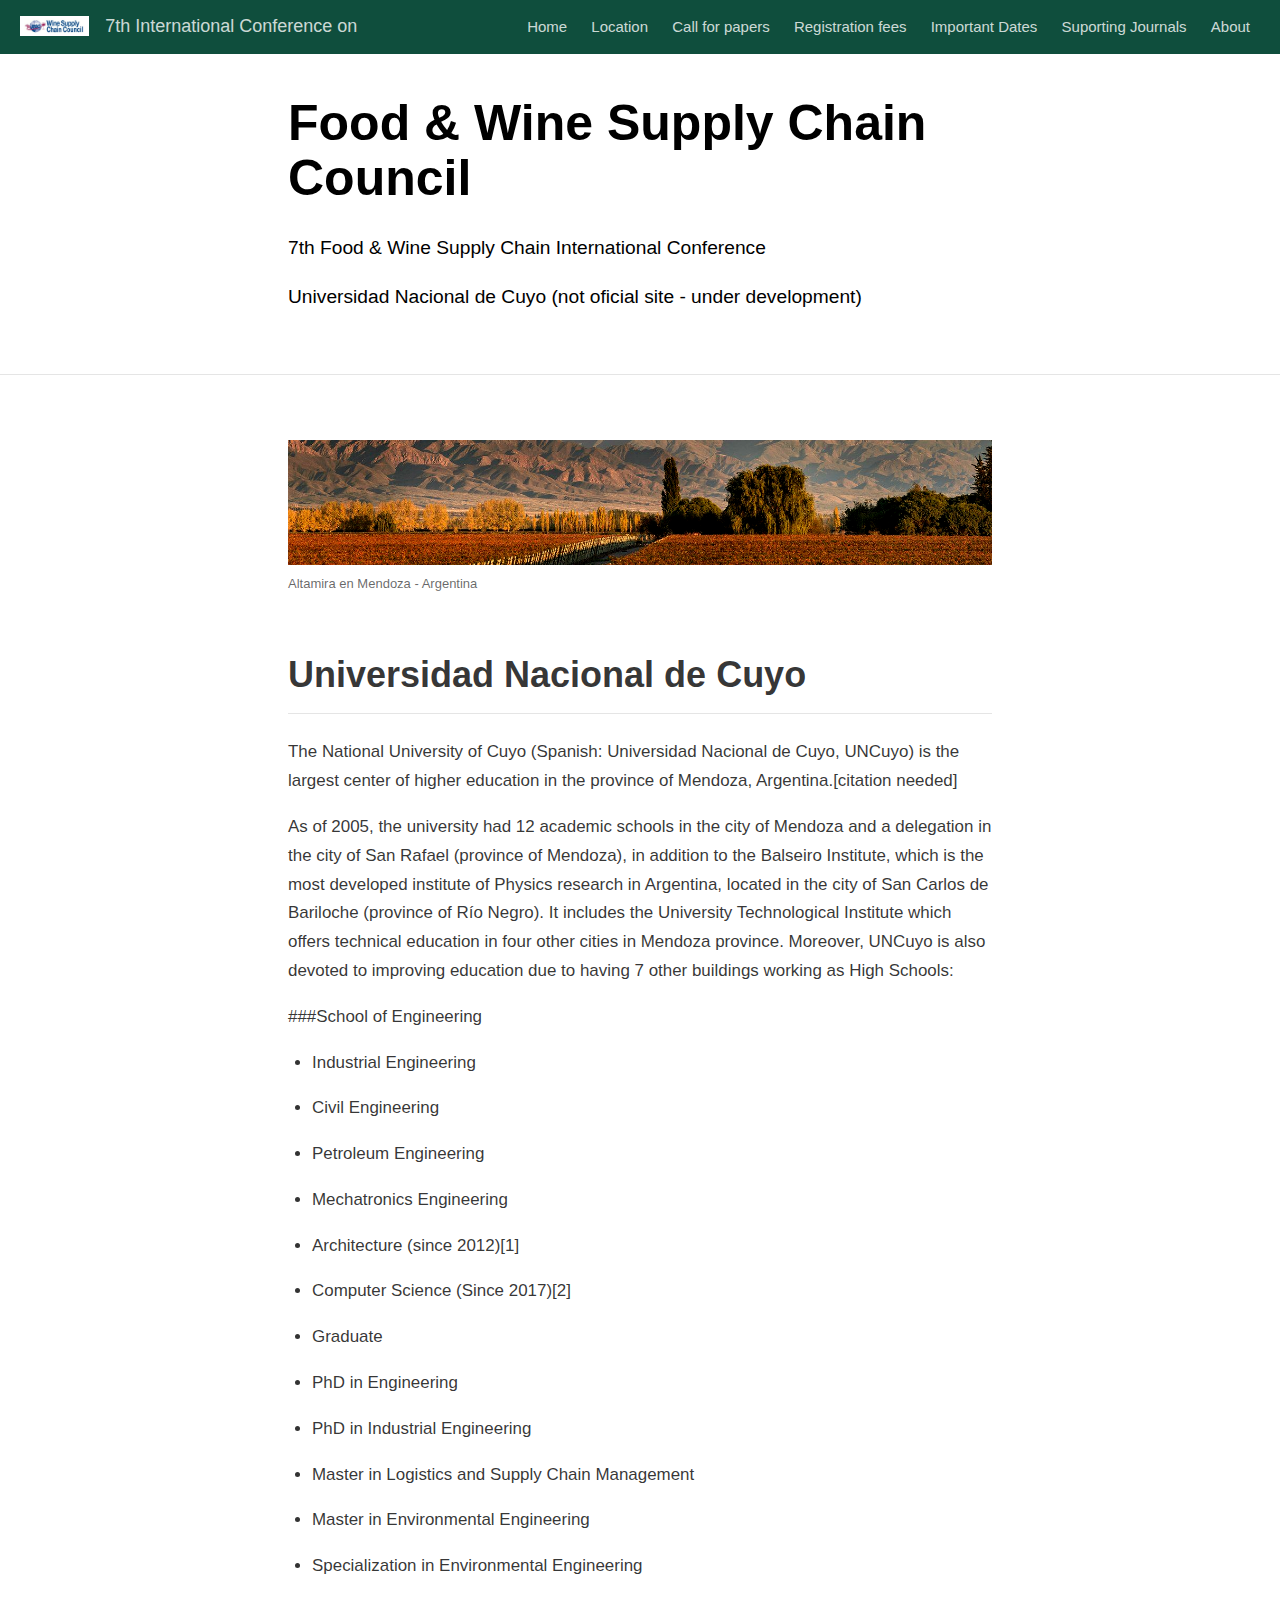
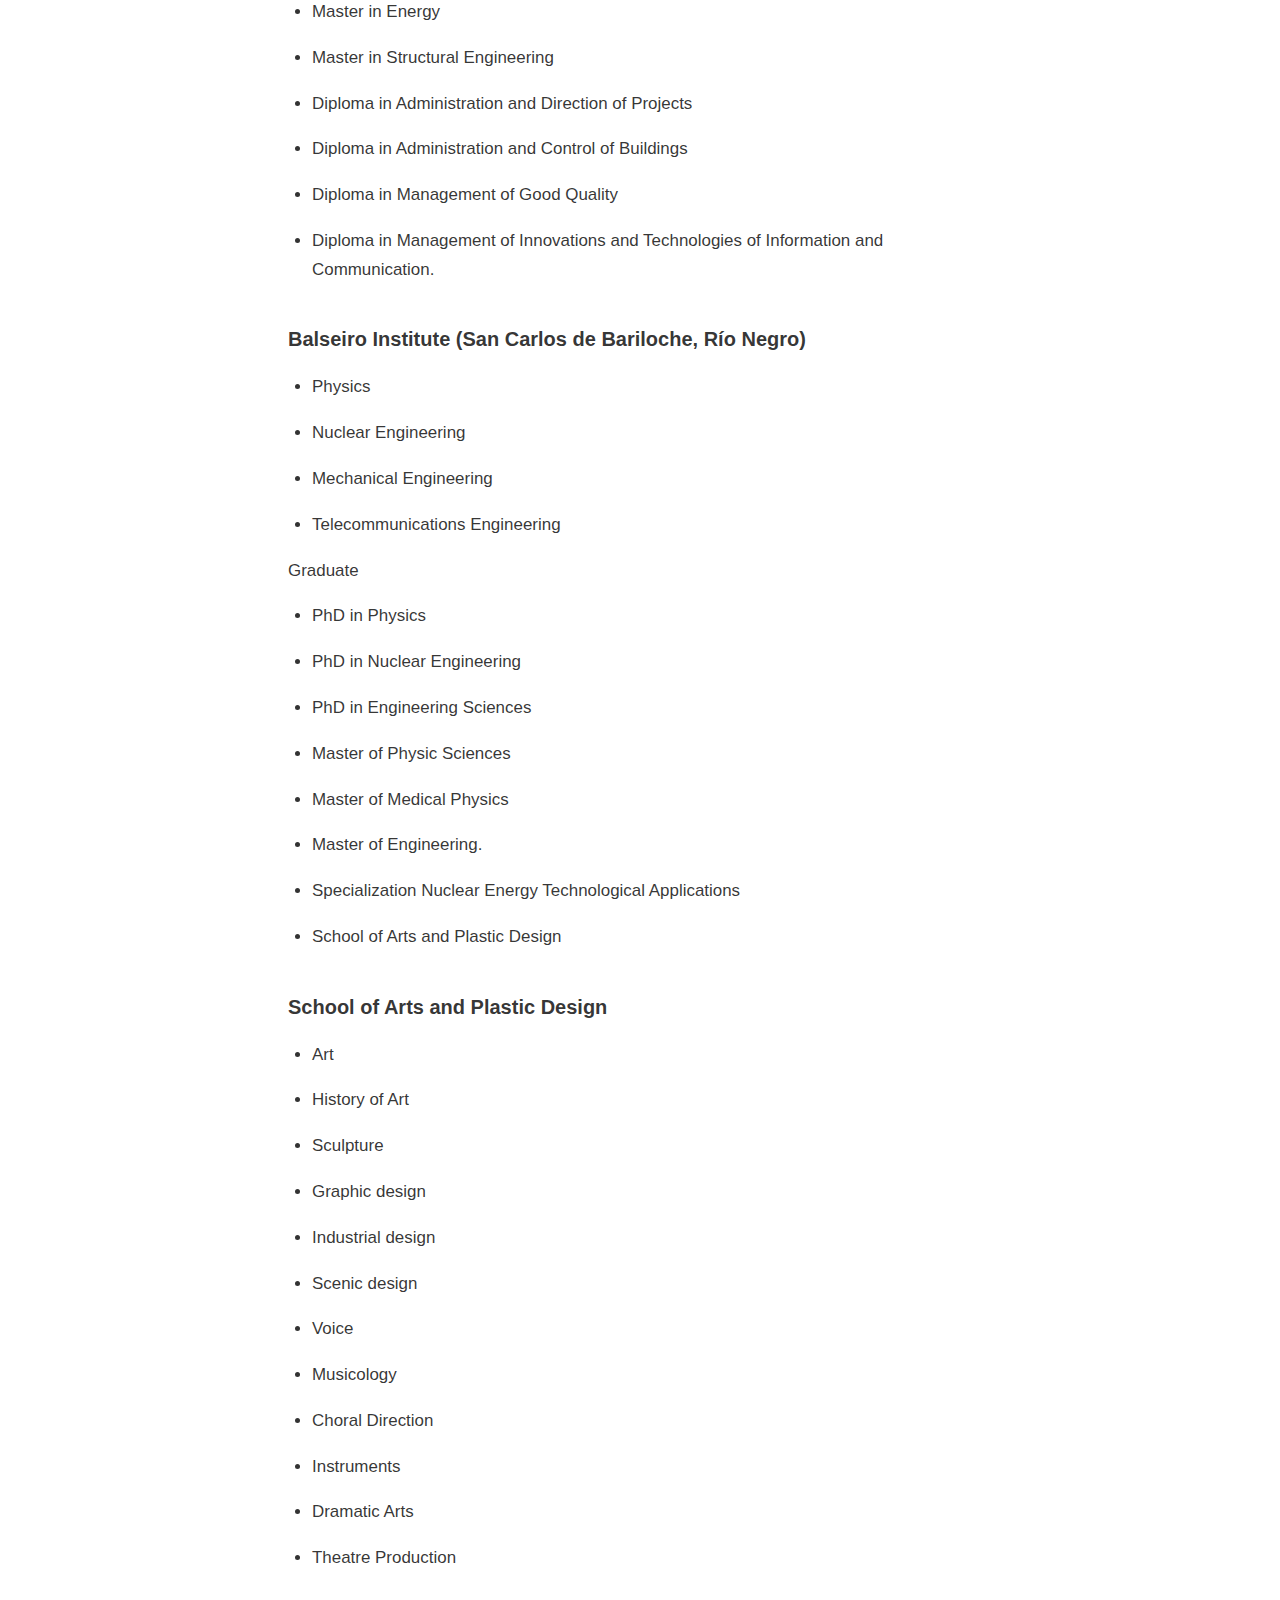
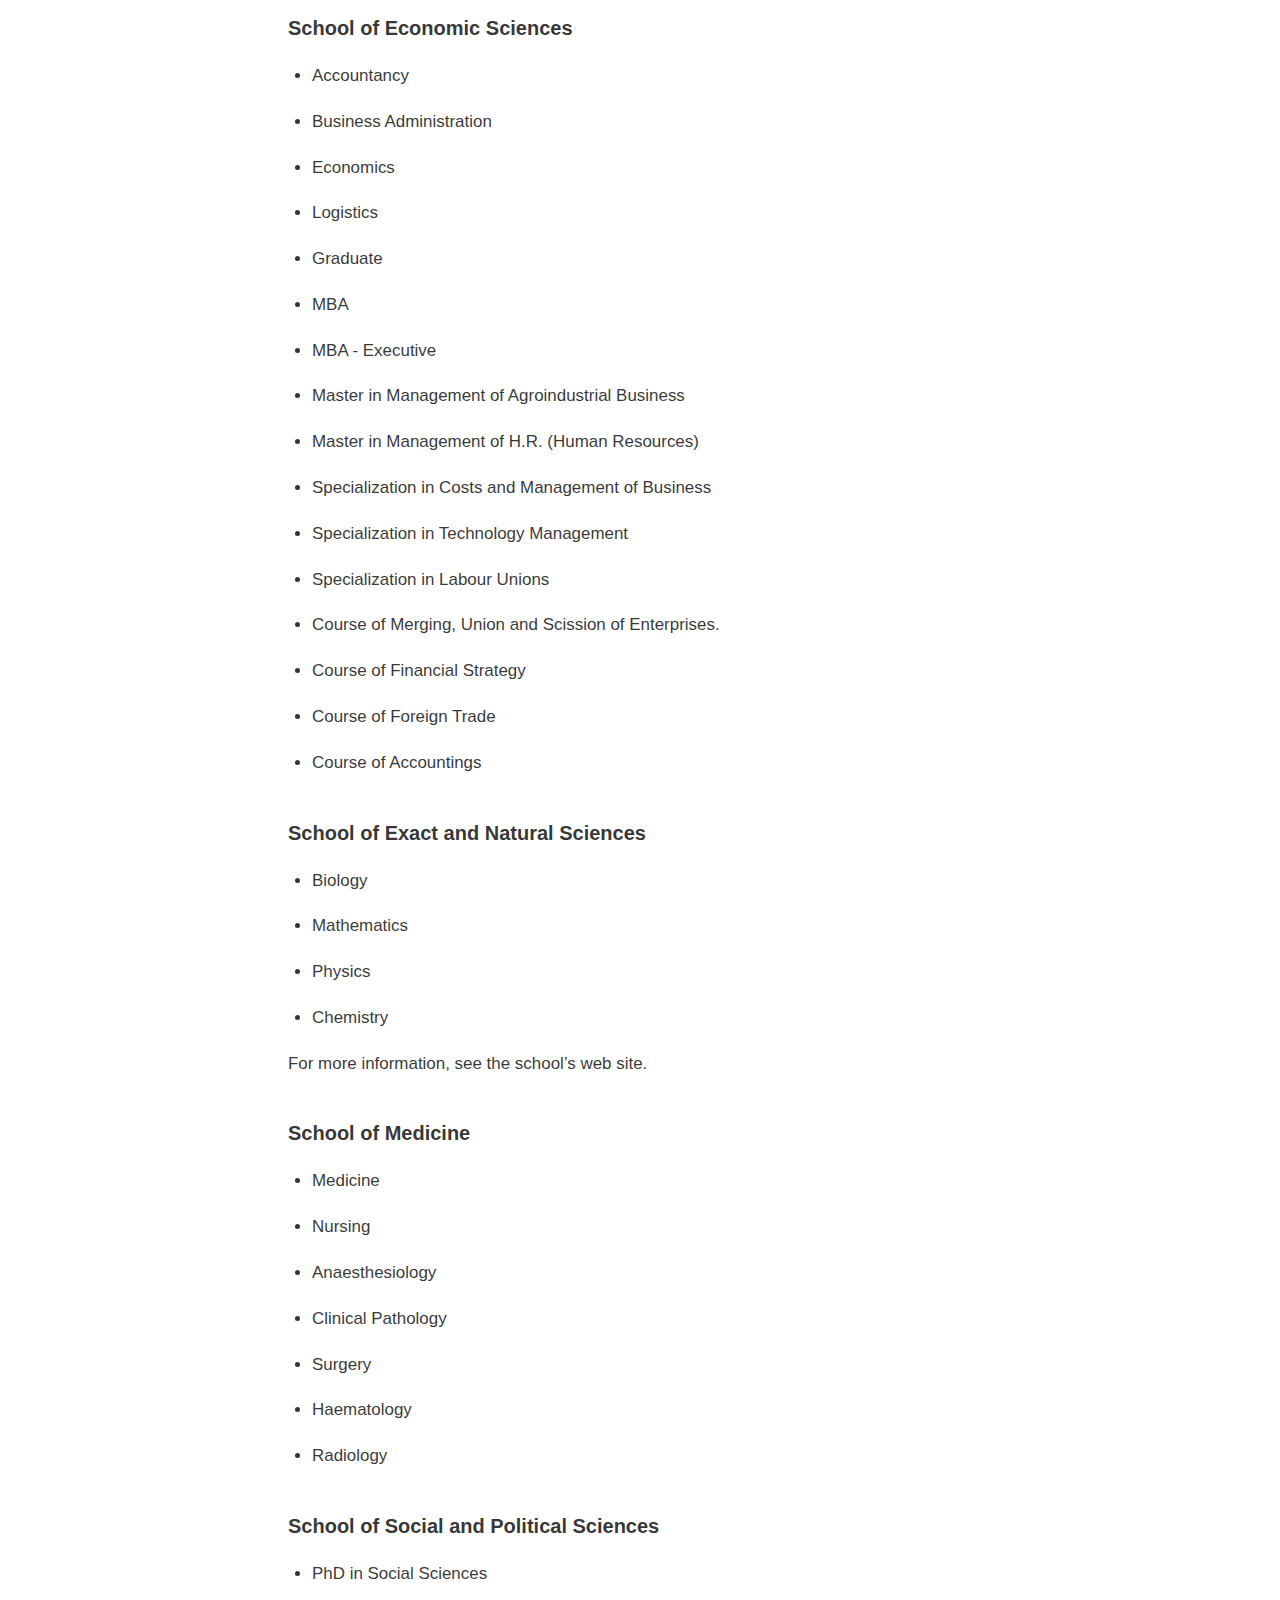
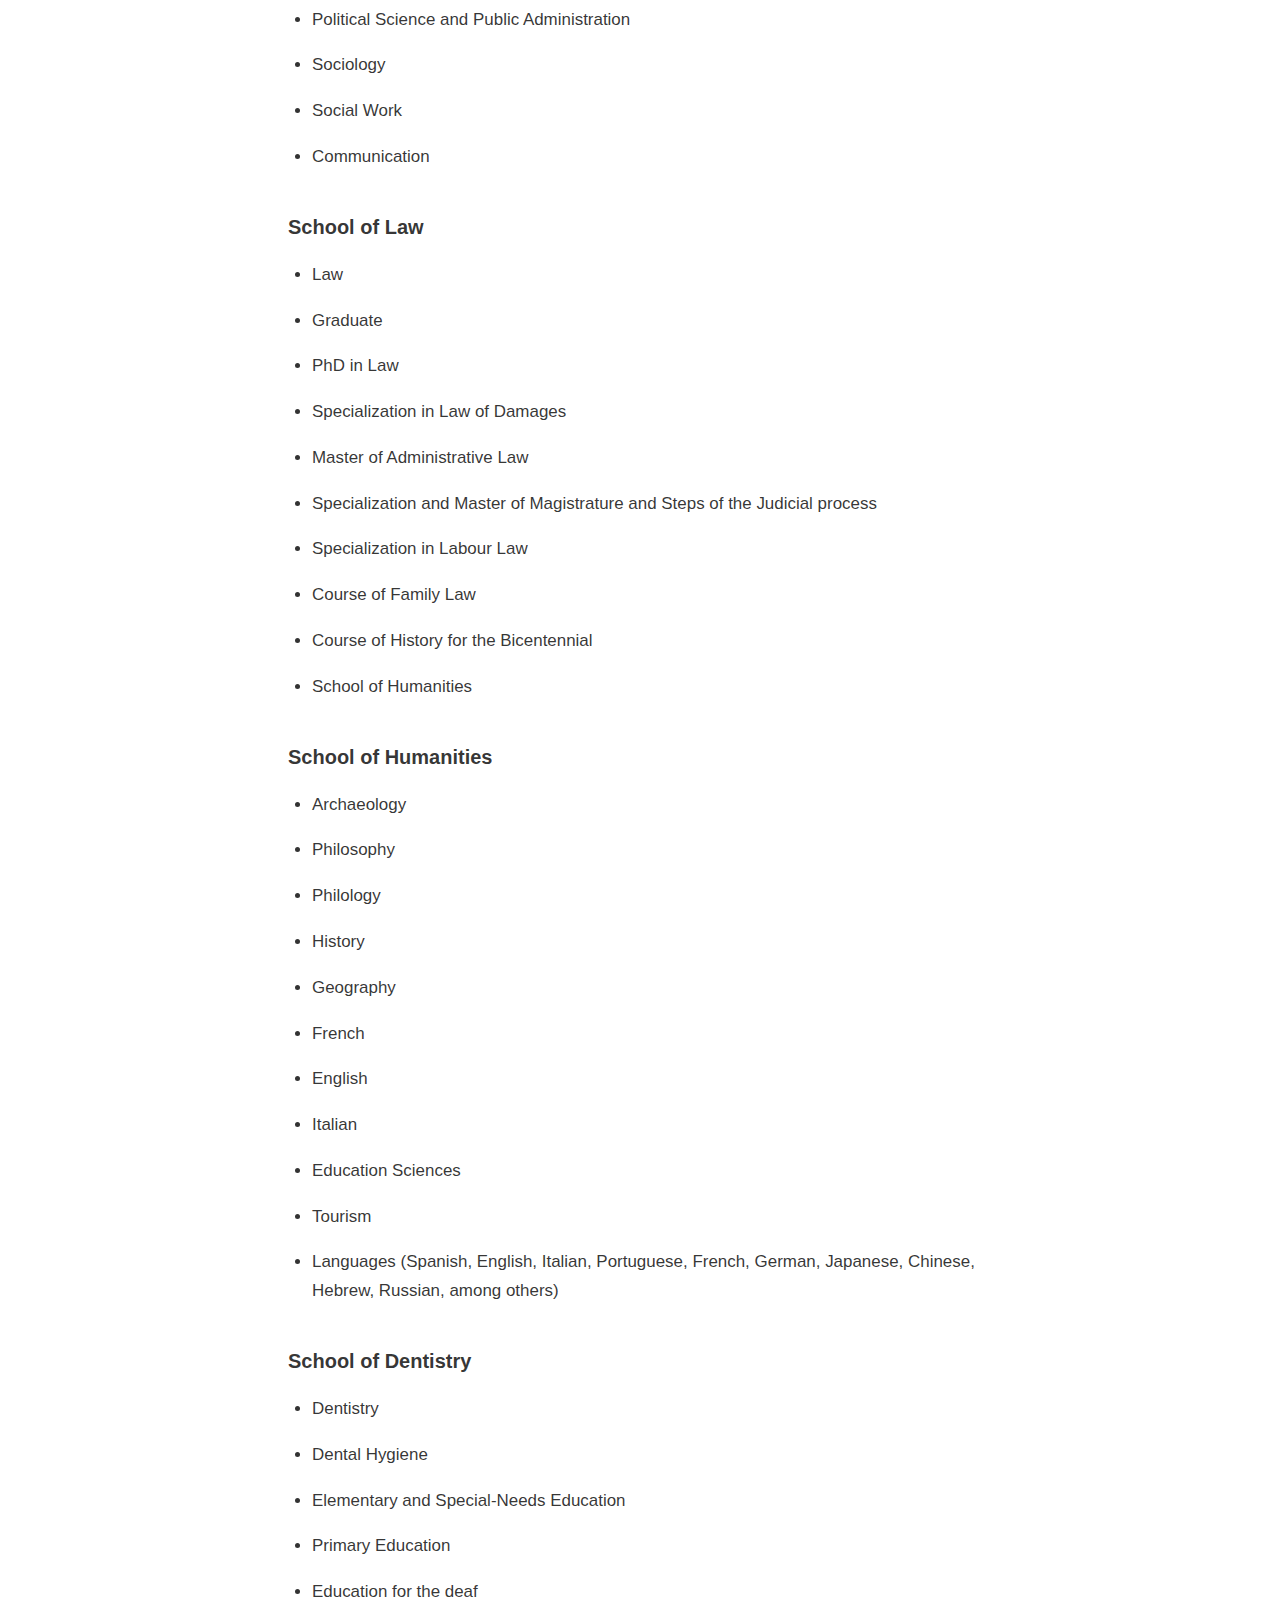
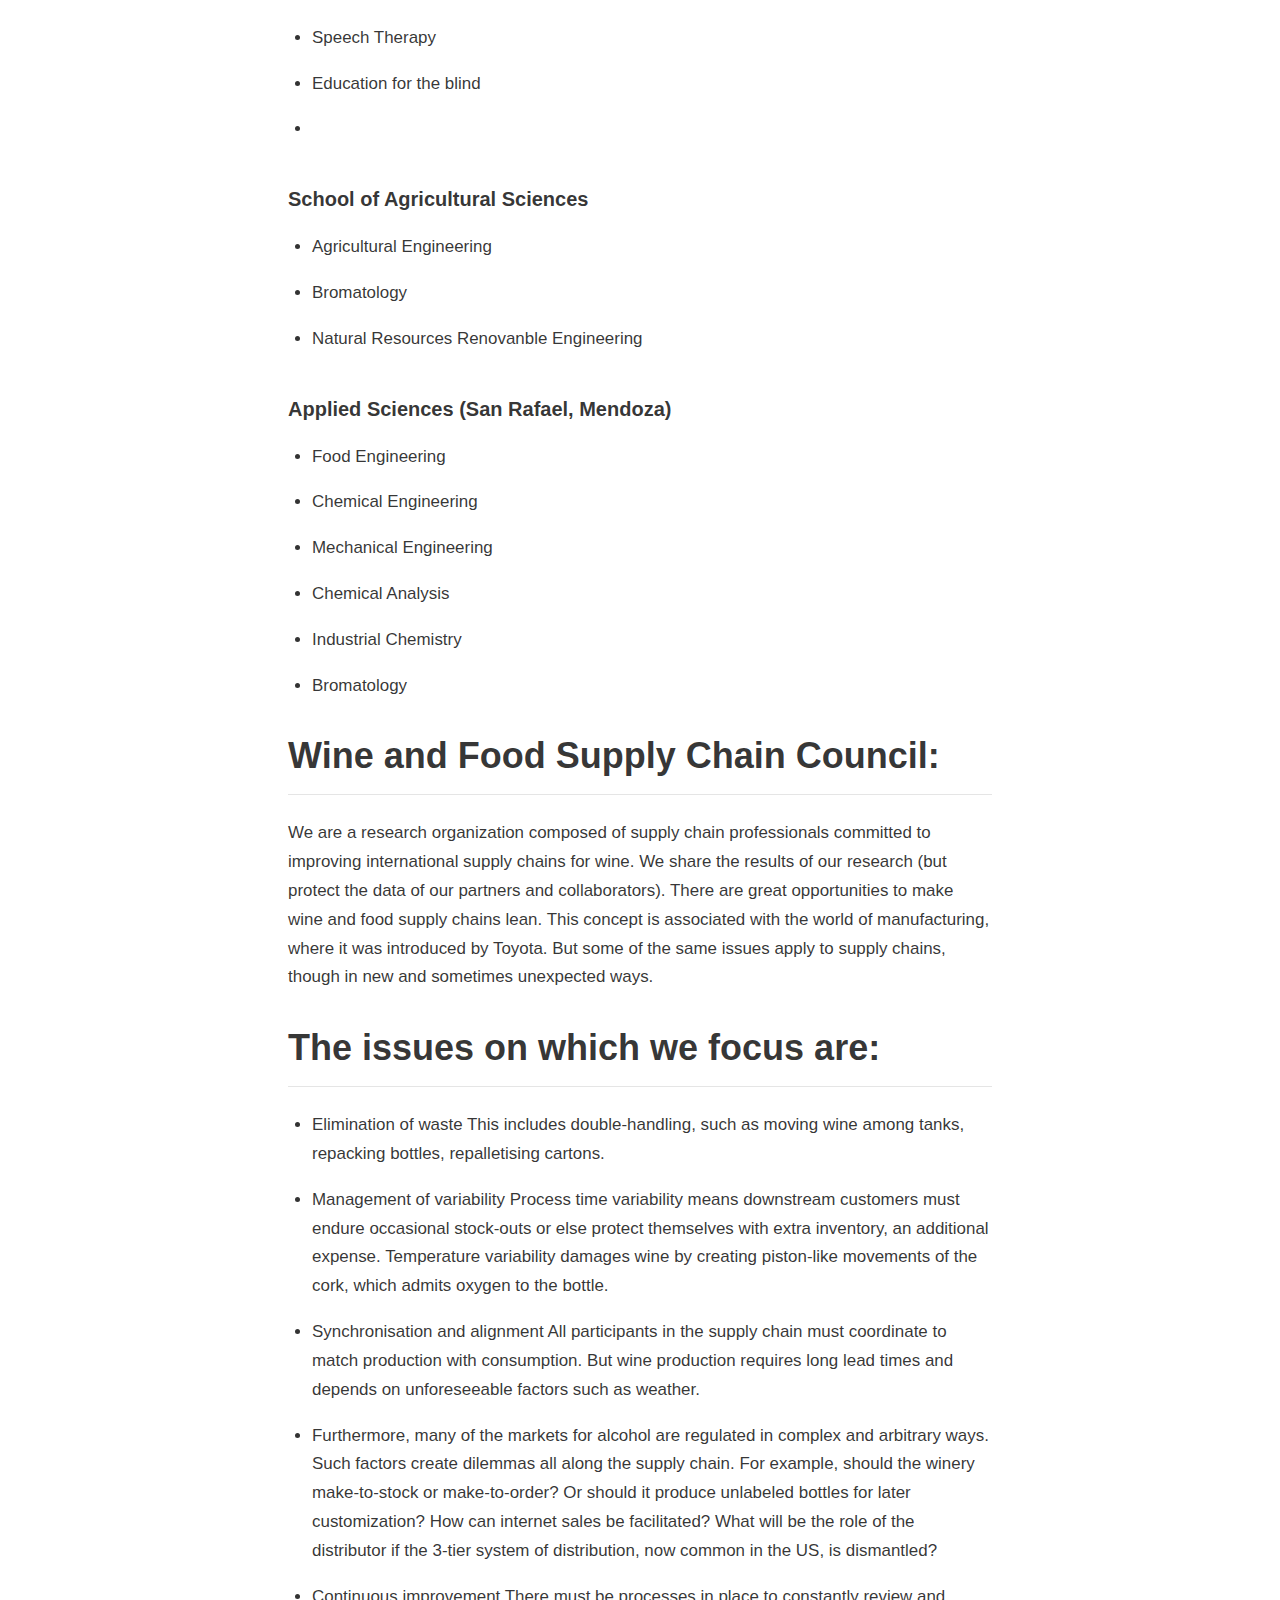
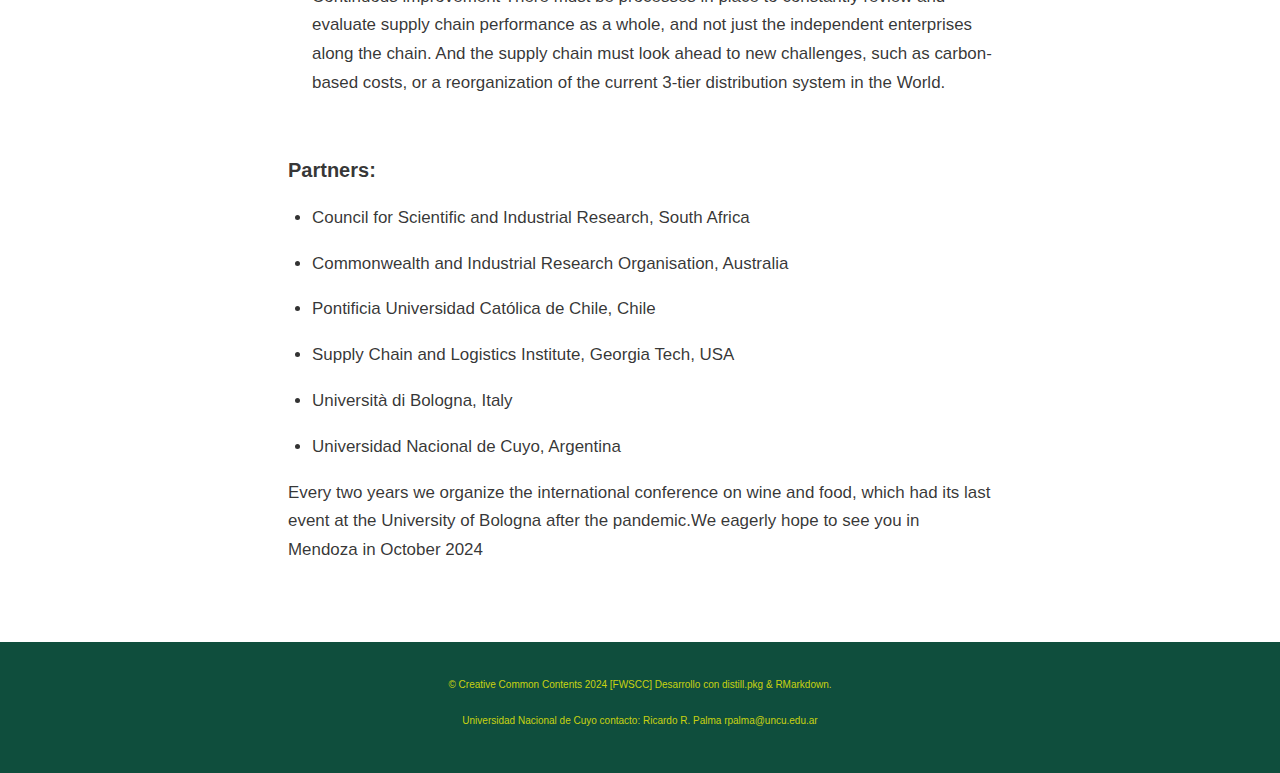
==== index.html @ a025dab0 "Pagina fwssc en desarrollo" ====
<!DOCTYPE html>

<html xmlns="http://www.w3.org/1999/xhtml" lang="" xml:lang="">

<head>
  <meta charset="utf-8"/>
  <meta name="viewport" content="width=device-width, initial-scale=1"/>
  <meta http-equiv="X-UA-Compatible" content="IE=Edge,chrome=1"/>
  <meta name="generator" content="distill" />

  <style type="text/css">
  /* Hide doc at startup (prevent jankiness while JS renders/transforms) */
  body {
    visibility: hidden;
  }
  </style>

 <!--radix_placeholder_import_source-->
 <!--/radix_placeholder_import_source-->

<style type="text/css">code{white-space: pre;}</style>
<style type="text/css" data-origin="pandoc">
pre > code.sourceCode { white-space: pre; position: relative; }
pre > code.sourceCode > span { display: inline-block; line-height: 1.25; }
pre > code.sourceCode > span:empty { height: 1.2em; }
.sourceCode { overflow: visible; }
code.sourceCode > span { color: inherit; text-decoration: inherit; }
div.sourceCode { margin: 1em 0; }
pre.sourceCode { margin: 0; }
@media screen {
div.sourceCode { overflow: auto; }
}
@media print {
pre > code.sourceCode { white-space: pre-wrap; }
pre > code.sourceCode > span { text-indent: -5em; padding-left: 5em; }
}
pre.numberSource code
  { counter-reset: source-line 0; }
pre.numberSource code > span
  { position: relative; left: -4em; counter-increment: source-line; }
pre.numberSource code > span > a:first-child::before
  { content: counter(source-line);
    position: relative; left: -1em; text-align: right; vertical-align: baseline;
    border: none; display: inline-block;
    -webkit-touch-callout: none; -webkit-user-select: none;
    -khtml-user-select: none; -moz-user-select: none;
    -ms-user-select: none; user-select: none;
    padding: 0 4px; width: 4em;
    color: #aaaaaa;
  }
pre.numberSource { margin-left: 3em; border-left: 1px solid #aaaaaa;  padding-left: 4px; }
div.sourceCode
  { color: #00769e; background-color: #f1f3f5; }
@media screen {
pre > code.sourceCode > span > a:first-child::before { text-decoration: underline; }
}
code span { color: #00769e; } /* Normal */
code span.al { color: #ad0000; } /* Alert */
code span.an { color: #5e5e5e; } /* Annotation */
code span.at { color: #657422; } /* Attribute */
code span.bn { color: #ad0000; } /* BaseN */
code span.bu { } /* BuiltIn */
code span.cf { color: #00769e; } /* ControlFlow */
code span.ch { color: #20794d; } /* Char */
code span.cn { color: #8f5902; } /* Constant */
code span.co { color: #5e5e5e; } /* Comment */
code span.cv { color: #5e5e5e; font-style: italic; } /* CommentVar */
code span.do { color: #5e5e5e; font-style: italic; } /* Documentation */
code span.dt { color: #ad0000; } /* DataType */
code span.dv { color: #ad0000; } /* DecVal */
code span.er { color: #ad0000; } /* Error */
code span.ex { } /* Extension */
code span.fl { color: #ad0000; } /* Float */
code span.fu { color: #4758ab; } /* Function */
code span.im { } /* Import */
code span.in { color: #5e5e5e; } /* Information */
code span.kw { color: #00769e; } /* Keyword */
code span.op { color: #5e5e5e; } /* Operator */
code span.ot { color: #00769e; } /* Other */
code span.pp { color: #ad0000; } /* Preprocessor */
code span.sc { color: #5e5e5e; } /* SpecialChar */
code span.ss { color: #20794d; } /* SpecialString */
code span.st { color: #20794d; } /* String */
code span.va { color: #111111; } /* Variable */
code span.vs { color: #20794d; } /* VerbatimString */
code span.wa { color: #5e5e5e; font-style: italic; } /* Warning */
</style>


  <!--radix_placeholder_meta_tags-->
  <title>7th International Conference on: Food &amp; Wine Supply Chain Council</title>

  <meta property="description" itemprop="description" content="7th Food &amp; Wine Supply Chain International Conference&#10;&#10;Universidad Nacional de Cuyo (not oficial site - under development)"/>



  <!--  https://developers.facebook.com/docs/sharing/webmasters#markup -->
  <meta property="og:title" content="7th International Conference on: Food &amp; Wine Supply Chain Council"/>
  <meta property="og:type" content="article"/>
  <meta property="og:description" content="7th Food &amp; Wine Supply Chain International Conference&#10;&#10;Universidad Nacional de Cuyo (not oficial site - under development)"/>
  <meta property="og:locale" content="en_US"/>
  <meta property="og:site_name" content="7th International Conference on"/>

  <!--  https://dev.twitter.com/cards/types/summary -->
  <meta property="twitter:card" content="summary"/>
  <meta property="twitter:title" content="7th International Conference on: Food &amp; Wine Supply Chain Council"/>
  <meta property="twitter:description" content="7th Food &amp; Wine Supply Chain International Conference&#10;&#10;Universidad Nacional de Cuyo (not oficial site - under development)"/>

  <!--/radix_placeholder_meta_tags-->
  <!--radix_placeholder_rmarkdown_metadata-->

  <script type="text/json" id="radix-rmarkdown-metadata">
  {"type":"list","attributes":{"names":{"type":"character","attributes":{},"value":["title","description","site"]}},"value":[{"type":"character","attributes":{},"value":["Food & Wine Supply Chain Council"]},{"type":"character","attributes":{},"value":["7th Food & Wine Supply Chain International Conference\n\nUniversidad Nacional de Cuyo (not oficial site - under development)\n"]},{"type":"character","attributes":{},"value":["distill::distill_website"]}]}
  </script>
  <!--/radix_placeholder_rmarkdown_metadata-->
  <!--radix_placeholder_navigation_in_header-->
  <meta name="distill:offset" content=""/>

  <script type="application/javascript">

    window.headroom_prevent_pin = false;

    window.document.addEventListener("DOMContentLoaded", function (event) {

      // initialize headroom for banner
      var header = $('header').get(0);
      var headerHeight = header.offsetHeight;
      var headroom = new Headroom(header, {
        tolerance: 5,
        onPin : function() {
          if (window.headroom_prevent_pin) {
            window.headroom_prevent_pin = false;
            headroom.unpin();
          }
        }
      });
      headroom.init();
      if(window.location.hash)
        headroom.unpin();
      $(header).addClass('headroom--transition');

      // offset scroll location for banner on hash change
      // (see: https://github.com/WickyNilliams/headroom.js/issues/38)
      window.addEventListener("hashchange", function(event) {
        window.scrollTo(0, window.pageYOffset - (headerHeight + 25));
      });

      // responsive menu
      $('.distill-site-header').each(function(i, val) {
        var topnav = $(this);
        var toggle = topnav.find('.nav-toggle');
        toggle.on('click', function() {
          topnav.toggleClass('responsive');
        });
      });

      // nav dropdowns
      $('.nav-dropbtn').click(function(e) {
        $(this).next('.nav-dropdown-content').toggleClass('nav-dropdown-active');
        $(this).parent().siblings('.nav-dropdown')
           .children('.nav-dropdown-content').removeClass('nav-dropdown-active');
      });
      $("body").click(function(e){
        $('.nav-dropdown-content').removeClass('nav-dropdown-active');
      });
      $(".nav-dropdown").click(function(e){
        e.stopPropagation();
      });
    });
  </script>

  <style type="text/css">

  /* Theme (user-documented overrideables for nav appearance) */

  .distill-site-nav {
    color: rgba(255, 255, 255, 0.8);
    background-color: #0F2E3D;
    font-size: 15px;
    font-weight: 300;
  }

  .distill-site-nav a {
    color: inherit;
    text-decoration: none;
  }

  .distill-site-nav a:hover {
    color: white;
  }

  @media print {
    .distill-site-nav {
      display: none;
    }
  }

  .distill-site-header {

  }

  .distill-site-footer {

  }


  /* Site Header */

  .distill-site-header {
    width: 100%;
    box-sizing: border-box;
    z-index: 3;
  }

  .distill-site-header .nav-left {
    display: inline-block;
    margin-left: 8px;
  }

  @media screen and (max-width: 768px) {
    .distill-site-header .nav-left {
      margin-left: 0;
    }
  }


  .distill-site-header .nav-right {
    float: right;
    margin-right: 8px;
  }

  .distill-site-header a,
  .distill-site-header .title {
    display: inline-block;
    text-align: center;
    padding: 14px 10px 14px 10px;
  }

  .distill-site-header .title {
    font-size: 18px;
    min-width: 150px;
  }

  .distill-site-header .logo {
    padding: 0;
  }

  .distill-site-header .logo img {
    display: none;
    max-height: 20px;
    width: auto;
    margin-bottom: -4px;
  }

  .distill-site-header .nav-image img {
    max-height: 18px;
    width: auto;
    display: inline-block;
    margin-bottom: -3px;
  }



  @media screen and (min-width: 1000px) {
    .distill-site-header .logo img {
      display: inline-block;
    }
    .distill-site-header .nav-left {
      margin-left: 20px;
    }
    .distill-site-header .nav-right {
      margin-right: 20px;
    }
    .distill-site-header .title {
      padding-left: 12px;
    }
  }


  .distill-site-header .nav-toggle {
    display: none;
  }

  .nav-dropdown {
    display: inline-block;
    position: relative;
  }

  .nav-dropdown .nav-dropbtn {
    border: none;
    outline: none;
    color: rgba(255, 255, 255, 0.8);
    padding: 16px 10px;
    background-color: transparent;
    font-family: inherit;
    font-size: inherit;
    font-weight: inherit;
    margin: 0;
    margin-top: 1px;
    z-index: 2;
  }

  .nav-dropdown-content {
    display: none;
    position: absolute;
    background-color: white;
    min-width: 200px;
    border: 1px solid rgba(0,0,0,0.15);
    border-radius: 4px;
    box-shadow: 0px 8px 16px 0px rgba(0,0,0,0.1);
    z-index: 1;
    margin-top: 2px;
    white-space: nowrap;
    padding-top: 4px;
    padding-bottom: 4px;
  }

  .nav-dropdown-content hr {
    margin-top: 4px;
    margin-bottom: 4px;
    border: none;
    border-bottom: 1px solid rgba(0, 0, 0, 0.1);
  }

  .nav-dropdown-active {
    display: block;
  }

  .nav-dropdown-content a, .nav-dropdown-content .nav-dropdown-header {
    color: black;
    padding: 6px 24px;
    text-decoration: none;
    display: block;
    text-align: left;
  }

  .nav-dropdown-content .nav-dropdown-header {
    display: block;
    padding: 5px 24px;
    padding-bottom: 0;
    text-transform: uppercase;
    font-size: 14px;
    color: #999999;
    white-space: nowrap;
  }

  .nav-dropdown:hover .nav-dropbtn {
    color: white;
  }

  .nav-dropdown-content a:hover {
    background-color: #ddd;
    color: black;
  }

  .nav-right .nav-dropdown-content {
    margin-left: -45%;
    right: 0;
  }

  @media screen and (max-width: 768px) {
    .distill-site-header a, .distill-site-header .nav-dropdown  {display: none;}
    .distill-site-header a.nav-toggle {
      float: right;
      display: block;
    }
    .distill-site-header .title {
      margin-left: 0;
    }
    .distill-site-header .nav-right {
      margin-right: 0;
    }
    .distill-site-header {
      overflow: hidden;
    }
    .nav-right .nav-dropdown-content {
      margin-left: 0;
    }
  }


  @media screen and (max-width: 768px) {
    .distill-site-header.responsive {position: relative; min-height: 500px; }
    .distill-site-header.responsive a.nav-toggle {
      position: absolute;
      right: 0;
      top: 0;
    }
    .distill-site-header.responsive a,
    .distill-site-header.responsive .nav-dropdown {
      display: block;
      text-align: left;
    }
    .distill-site-header.responsive .nav-left,
    .distill-site-header.responsive .nav-right {
      width: 100%;
    }
    .distill-site-header.responsive .nav-dropdown {float: none;}
    .distill-site-header.responsive .nav-dropdown-content {position: relative;}
    .distill-site-header.responsive .nav-dropdown .nav-dropbtn {
      display: block;
      width: 100%;
      text-align: left;
    }
  }

  /* Site Footer */

  .distill-site-footer {
    width: 100%;
    overflow: hidden;
    box-sizing: border-box;
    z-index: 3;
    margin-top: 30px;
    padding-top: 30px;
    padding-bottom: 30px;
    text-align: center;
  }

  /* Headroom */

  d-title {
    padding-top: 6rem;
  }

  @media print {
    d-title {
      padding-top: 4rem;
    }
  }

  .headroom {
    z-index: 1000;
    position: fixed;
    top: 0;
    left: 0;
    right: 0;
  }

  .headroom--transition {
    transition: all .4s ease-in-out;
  }

  .headroom--unpinned {
    top: -100px;
  }

  .headroom--pinned {
    top: 0;
  }

  /* adjust viewport for navbar height */
  /* helps vertically center bootstrap (non-distill) content */
  .min-vh-100 {
    min-height: calc(100vh - 100px) !important;
  }

  </style>

  <script src="site_libs/jquery-3.6.0/jquery-3.6.0.min.js"></script>
  <link href="site_libs/font-awesome-6.2.1/css/all.min.css" rel="stylesheet"/>
  <link href="site_libs/font-awesome-6.2.1/css/v4-shims.min.css" rel="stylesheet"/>
  <script src="site_libs/headroom-0.9.4/headroom.min.js"></script>
  <script src="site_libs/autocomplete-0.37.1/autocomplete.min.js"></script>
  <script src="site_libs/fuse-6.4.1/fuse.min.js"></script>

  <script type="application/javascript">

  function getMeta(metaName) {
    var metas = document.getElementsByTagName('meta');
    for (let i = 0; i < metas.length; i++) {
      if (metas[i].getAttribute('name') === metaName) {
        return metas[i].getAttribute('content');
      }
    }
    return '';
  }

  function offsetURL(url) {
    var offset = getMeta('distill:offset');
    return offset ? offset + '/' + url : url;
  }

  function createFuseIndex() {

    // create fuse index
    var options = {
      keys: [
        { name: 'title', weight: 20 },
        { name: 'categories', weight: 15 },
        { name: 'description', weight: 10 },
        { name: 'contents', weight: 5 },
      ],
      ignoreLocation: true,
      threshold: 0
    };
    var fuse = new window.Fuse([], options);

    // fetch the main search.json
    return fetch(offsetURL('search.json'))
      .then(function(response) {
        if (response.status == 200) {
          return response.json().then(function(json) {
            // index main articles
            json.articles.forEach(function(article) {
              fuse.add(article);
            });
            // download collections and index their articles
            return Promise.all(json.collections.map(function(collection) {
              return fetch(offsetURL(collection)).then(function(response) {
                if (response.status === 200) {
                  return response.json().then(function(articles) {
                    articles.forEach(function(article) {
                      fuse.add(article);
                    });
                  })
                } else {
                  return Promise.reject(
                    new Error('Unexpected status from search index request: ' +
                              response.status)
                  );
                }
              });
            })).then(function() {
              return fuse;
            });
          });

        } else {
          return Promise.reject(
            new Error('Unexpected status from search index request: ' +
                        response.status)
          );
        }
      });
  }

  window.document.addEventListener("DOMContentLoaded", function (event) {

    // get search element (bail if we don't have one)
    var searchEl = window.document.getElementById('distill-search');
    if (!searchEl)
      return;

    createFuseIndex()
      .then(function(fuse) {

        // make search box visible
        searchEl.classList.remove('hidden');

        // initialize autocomplete
        var options = {
          autoselect: true,
          hint: false,
          minLength: 2,
        };
        window.autocomplete(searchEl, options, [{
          source: function(query, callback) {
            const searchOptions = {
              isCaseSensitive: false,
              shouldSort: true,
              minMatchCharLength: 2,
              limit: 10,
            };
            var results = fuse.search(query, searchOptions);
            callback(results
              .map(function(result) { return result.item; })
            );
          },
          templates: {
            suggestion: function(suggestion) {
              var img = suggestion.preview && Object.keys(suggestion.preview).length > 0
                ? `<img src="${offsetURL(suggestion.preview)}"</img>`
                : '';
              var html = `
                <div class="search-item">
                  <h3>${suggestion.title}</h3>
                  <div class="search-item-description">
                    ${suggestion.description || ''}
                  </div>
                  <div class="search-item-preview">
                    ${img}
                  </div>
                </div>
              `;
              return html;
            }
          }
        }]).on('autocomplete:selected', function(event, suggestion) {
          window.location.href = offsetURL(suggestion.path);
        });
        // remove inline display style on autocompleter (we want to
        // manage responsive display via css)
        $('.algolia-autocomplete').css("display", "");
      })
      .catch(function(error) {
        console.log(error);
      });

  });

  </script>

  <style type="text/css">

  .nav-search {
    font-size: x-small;
  }

  /* Algolioa Autocomplete */

  .algolia-autocomplete {
    display: inline-block;
    margin-left: 10px;
    vertical-align: sub;
    background-color: white;
    color: black;
    padding: 6px;
    padding-top: 8px;
    padding-bottom: 0;
    border-radius: 6px;
    border: 1px #0F2E3D solid;
    width: 180px;
  }


  @media screen and (max-width: 768px) {
    .distill-site-nav .algolia-autocomplete {
      display: none;
      visibility: hidden;
    }
    .distill-site-nav.responsive .algolia-autocomplete {
      display: inline-block;
      visibility: visible;
    }
    .distill-site-nav.responsive .algolia-autocomplete .aa-dropdown-menu {
      margin-left: 0;
      width: 400px;
      max-height: 400px;
    }
  }

  .algolia-autocomplete .aa-input, .algolia-autocomplete .aa-hint {
    width: 90%;
    outline: none;
    border: none;
  }

  .algolia-autocomplete .aa-hint {
    color: #999;
  }
  .algolia-autocomplete .aa-dropdown-menu {
    width: 550px;
    max-height: 70vh;
    overflow-x: visible;
    overflow-y: scroll;
    padding: 5px;
    margin-top: 3px;
    margin-left: -150px;
    background-color: #fff;
    border-radius: 5px;
    border: 1px solid #999;
    border-top: none;
  }

  .algolia-autocomplete .aa-dropdown-menu .aa-suggestion {
    cursor: pointer;
    padding: 5px 4px;
    border-bottom: 1px solid #eee;
  }

  .algolia-autocomplete .aa-dropdown-menu .aa-suggestion:last-of-type {
    border-bottom: none;
    margin-bottom: 2px;
  }

  .algolia-autocomplete .aa-dropdown-menu .aa-suggestion .search-item {
    overflow: hidden;
    font-size: 0.8em;
    line-height: 1.4em;
  }

  .algolia-autocomplete .aa-dropdown-menu .aa-suggestion .search-item h3 {
    font-size: 1rem;
    margin-block-start: 0;
    margin-block-end: 5px;
  }

  .algolia-autocomplete .aa-dropdown-menu .aa-suggestion .search-item-description {
    display: inline-block;
    overflow: hidden;
    height: 2.8em;
    width: 80%;
    margin-right: 4%;
  }

  .algolia-autocomplete .aa-dropdown-menu .aa-suggestion .search-item-preview {
    display: inline-block;
    width: 15%;
  }

  .algolia-autocomplete .aa-dropdown-menu .aa-suggestion .search-item-preview img {
    height: 3em;
    width: auto;
    display: none;
  }

  .algolia-autocomplete .aa-dropdown-menu .aa-suggestion .search-item-preview img[src] {
    display: initial;
  }

  .algolia-autocomplete .aa-dropdown-menu .aa-suggestion.aa-cursor {
    background-color: #eee;
  }
  .algolia-autocomplete .aa-dropdown-menu .aa-suggestion em {
    font-weight: bold;
    font-style: normal;
  }

  </style>


  <!--/radix_placeholder_navigation_in_header-->
  <!--radix_placeholder_distill-->

  <style type="text/css">

  body {
    background-color: white;
  }

  .pandoc-table {
    width: 100%;
  }

  .pandoc-table>caption {
    margin-bottom: 10px;
  }

  .pandoc-table th:not([align]) {
    text-align: left;
  }

  .pagedtable-footer {
    font-size: 15px;
  }

  d-byline .byline {
    grid-template-columns: 2fr 2fr;
  }

  d-byline .byline h3 {
    margin-block-start: 1.5em;
  }

  d-byline .byline .authors-affiliations h3 {
    margin-block-start: 0.5em;
  }

  .authors-affiliations .orcid-id {
    width: 16px;
    height:16px;
    margin-left: 4px;
    margin-right: 4px;
    vertical-align: middle;
    padding-bottom: 2px;
  }

  d-title .dt-tags {
    margin-top: 1em;
    grid-column: text;
  }

  .dt-tags .dt-tag {
    text-decoration: none;
    display: inline-block;
    color: rgba(0,0,0,0.6);
    padding: 0em 0.4em;
    margin-right: 0.5em;
    margin-bottom: 0.4em;
    font-size: 70%;
    border: 1px solid rgba(0,0,0,0.2);
    border-radius: 3px;
    text-transform: uppercase;
    font-weight: 500;
  }

  d-article table.gt_table td,
  d-article table.gt_table th {
    border-bottom: none;
    font-size: 100%;
  }

  .html-widget {
    margin-bottom: 2.0em;
  }

  .l-screen-inset {
    padding-right: 16px;
  }

  .l-screen .caption {
    margin-left: 10px;
  }

  .shaded {
    background: rgb(247, 247, 247);
    padding-top: 20px;
    padding-bottom: 20px;
    border-top: 1px solid rgba(0, 0, 0, 0.1);
    border-bottom: 1px solid rgba(0, 0, 0, 0.1);
  }

  .shaded .html-widget {
    margin-bottom: 0;
    border: 1px solid rgba(0, 0, 0, 0.1);
  }

  .shaded .shaded-content {
    background: white;
  }

  .text-output {
    margin-top: 0;
    line-height: 1.5em;
  }

  .hidden {
    display: none !important;
  }

  d-article {
    padding-top: 2.5rem;
    padding-bottom: 30px;
  }

  d-appendix {
    padding-top: 30px;
  }

  d-article>p>img {
    width: 100%;
  }

  d-article h2 {
    margin: 1rem 0 1.5rem 0;
  }

  d-article h3 {
    margin-top: 1.5rem;
  }

  d-article iframe {
    border: 1px solid rgba(0, 0, 0, 0.1);
    margin-bottom: 2.0em;
    width: 100%;
  }

  /* Tweak code blocks */

  d-article div.sourceCode code,
  d-article pre code {
    font-family: Consolas, Monaco, 'Andale Mono', 'Ubuntu Mono', monospace;
  }

  d-article pre,
  d-article div.sourceCode,
  d-article div.sourceCode pre {
    overflow: auto;
  }

  d-article div.sourceCode {
    background-color: white;
  }

  d-article div.sourceCode pre {
    padding-left: 10px;
    font-size: 12px;
    border-left: 2px solid rgba(0,0,0,0.1);
  }

  d-article pre {
    font-size: 12px;
    color: black;
    background: none;
    margin-top: 0;
    text-align: left;
    white-space: pre;
    word-spacing: normal;
    word-break: normal;
    word-wrap: normal;
    line-height: 1.5;

    -moz-tab-size: 4;
    -o-tab-size: 4;
    tab-size: 4;

    -webkit-hyphens: none;
    -moz-hyphens: none;
    -ms-hyphens: none;
    hyphens: none;
  }

  d-article pre a {
    border-bottom: none;
  }

  d-article pre a:hover {
    border-bottom: none;
    text-decoration: underline;
  }

  d-article details {
    grid-column: text;
    margin-bottom: 0.8em;
  }

  @media(min-width: 768px) {

  d-article pre,
  d-article div.sourceCode,
  d-article div.sourceCode pre {
    overflow: visible !important;
  }

  d-article div.sourceCode pre {
    padding-left: 18px;
    font-size: 14px;
  }

  d-article pre {
    font-size: 14px;
  }

  }

  figure img.external {
    background: white;
    border: 1px solid rgba(0, 0, 0, 0.1);
    box-shadow: 0 1px 8px rgba(0, 0, 0, 0.1);
    padding: 18px;
    box-sizing: border-box;
  }

  /* CSS for d-contents */

  .d-contents {
    grid-column: text;
    color: rgba(0,0,0,0.8);
    font-size: 0.9em;
    padding-bottom: 1em;
    margin-bottom: 1em;
    padding-bottom: 0.5em;
    margin-bottom: 1em;
    padding-left: 0.25em;
    justify-self: start;
  }

  @media(min-width: 1000px) {
    .d-contents.d-contents-float {
      height: 0;
      grid-column-start: 1;
      grid-column-end: 4;
      justify-self: center;
      padding-right: 3em;
      padding-left: 2em;
    }
  }

  .d-contents nav h3 {
    font-size: 18px;
    margin-top: 0;
    margin-bottom: 1em;
  }

  .d-contents li {
    list-style-type: none
  }

  .d-contents nav > ul {
    padding-left: 0;
  }

  .d-contents ul {
    padding-left: 1em
  }

  .d-contents nav ul li {
    margin-top: 0.6em;
    margin-bottom: 0.2em;
  }

  .d-contents nav a {
    font-size: 13px;
    border-bottom: none;
    text-decoration: none
    color: rgba(0, 0, 0, 0.8);
  }

  .d-contents nav a:hover {
    text-decoration: underline solid rgba(0, 0, 0, 0.6)
  }

  .d-contents nav > ul > li > a {
    font-weight: 600;
  }

  .d-contents nav > ul > li > ul {
    font-weight: inherit;
  }

  .d-contents nav > ul > li > ul > li {
    margin-top: 0.2em;
  }


  .d-contents nav ul {
    margin-top: 0;
    margin-bottom: 0.25em;
  }

  .d-article-with-toc h2:nth-child(2) {
    margin-top: 0;
  }


  /* Figure */

  .figure {
    position: relative;
    margin-bottom: 2.5em;
    margin-top: 1.5em;
  }

  .figure .caption {
    color: rgba(0, 0, 0, 0.6);
    font-size: 12px;
    line-height: 1.5em;
  }

  .figure img.external {
    background: white;
    border: 1px solid rgba(0, 0, 0, 0.1);
    box-shadow: 0 1px 8px rgba(0, 0, 0, 0.1);
    padding: 18px;
    box-sizing: border-box;
  }

  .figure .caption a {
    color: rgba(0, 0, 0, 0.6);
  }

  .figure .caption b,
  .figure .caption strong, {
    font-weight: 600;
    color: rgba(0, 0, 0, 1.0);
  }

  /* Citations */

  d-article .citation {
    color: inherit;
    cursor: inherit;
  }

  div.hanging-indent{
    margin-left: 1em; text-indent: -1em;
  }

  /* Citation hover box */

  .tippy-box[data-theme~=light-border] {
    background-color: rgba(250, 250, 250, 0.95);
  }

  .tippy-content > p {
    margin-bottom: 0;
    padding: 2px;
  }


  /* Tweak 1000px media break to show more text */

  @media(min-width: 1000px) {
    .base-grid,
    distill-header,
    d-title,
    d-abstract,
    d-article,
    d-appendix,
    distill-appendix,
    d-byline,
    d-footnote-list,
    d-citation-list,
    distill-footer {
      grid-template-columns: [screen-start] 1fr [page-start kicker-start] 80px [middle-start] 50px [text-start kicker-end] 65px 65px 65px 65px 65px 65px 65px 65px [text-end gutter-start] 65px [middle-end] 65px [page-end gutter-end] 1fr [screen-end];
      grid-column-gap: 16px;
    }

    .grid {
      grid-column-gap: 16px;
    }

    d-article {
      font-size: 1.06rem;
      line-height: 1.7em;
    }
    figure .caption, .figure .caption, figure figcaption {
      font-size: 13px;
    }
  }

  @media(min-width: 1180px) {
    .base-grid,
    distill-header,
    d-title,
    d-abstract,
    d-article,
    d-appendix,
    distill-appendix,
    d-byline,
    d-footnote-list,
    d-citation-list,
    distill-footer {
      grid-template-columns: [screen-start] 1fr [page-start kicker-start] 60px [middle-start] 60px [text-start kicker-end] 60px 60px 60px 60px 60px 60px 60px 60px [text-end gutter-start] 60px [middle-end] 60px [page-end gutter-end] 1fr [screen-end];
      grid-column-gap: 32px;
    }

    .grid {
      grid-column-gap: 32px;
    }
  }


  /* Get the citation styles for the appendix (not auto-injected on render since
     we do our own rendering of the citation appendix) */

  d-appendix .citation-appendix,
  .d-appendix .citation-appendix {
    font-size: 11px;
    line-height: 15px;
    border-left: 1px solid rgba(0, 0, 0, 0.1);
    padding-left: 18px;
    border: 1px solid rgba(0,0,0,0.1);
    background: rgba(0, 0, 0, 0.02);
    padding: 10px 18px;
    border-radius: 3px;
    color: rgba(150, 150, 150, 1);
    overflow: hidden;
    margin-top: -12px;
    white-space: pre-wrap;
    word-wrap: break-word;
  }

  /* Include appendix styles here so they can be overridden */

  d-appendix {
    contain: layout style;
    font-size: 0.8em;
    line-height: 1.7em;
    margin-top: 60px;
    margin-bottom: 0;
    border-top: 1px solid rgba(0, 0, 0, 0.1);
    color: rgba(0,0,0,0.5);
    padding-top: 60px;
    padding-bottom: 48px;
  }

  d-appendix h3 {
    grid-column: page-start / text-start;
    font-size: 15px;
    font-weight: 500;
    margin-top: 1em;
    margin-bottom: 0;
    color: rgba(0,0,0,0.65);
  }

  d-appendix h3 + * {
    margin-top: 1em;
  }

  d-appendix ol {
    padding: 0 0 0 15px;
  }

  @media (min-width: 768px) {
    d-appendix ol {
      padding: 0 0 0 30px;
      margin-left: -30px;
    }
  }

  d-appendix li {
    margin-bottom: 1em;
  }

  d-appendix a {
    color: rgba(0, 0, 0, 0.6);
  }

  d-appendix > * {
    grid-column: text;
  }

  d-appendix > d-footnote-list,
  d-appendix > d-citation-list,
  d-appendix > distill-appendix {
    grid-column: screen;
  }

  /* Include footnote styles here so they can be overridden */

  d-footnote-list {
    contain: layout style;
  }

  d-footnote-list > * {
    grid-column: text;
  }

  d-footnote-list a.footnote-backlink {
    color: rgba(0,0,0,0.3);
    padding-left: 0.5em;
  }



  /* Anchor.js */

  .anchorjs-link {
    /*transition: all .25s linear; */
    text-decoration: none;
    border-bottom: none;
  }
  *:hover > .anchorjs-link {
    margin-left: -1.125em !important;
    text-decoration: none;
    border-bottom: none;
  }

  /* Social footer */

  .social_footer {
    margin-top: 30px;
    margin-bottom: 0;
    color: rgba(0,0,0,0.67);
  }

  .disqus-comments {
    margin-right: 30px;
  }

  .disqus-comment-count {
    border-bottom: 1px solid rgba(0, 0, 0, 0.4);
    cursor: pointer;
  }

  #disqus_thread {
    margin-top: 30px;
  }

  .article-sharing a {
    border-bottom: none;
    margin-right: 8px;
  }

  .article-sharing a:hover {
    border-bottom: none;
  }

  .sidebar-section.subscribe {
    font-size: 12px;
    line-height: 1.6em;
  }

  .subscribe p {
    margin-bottom: 0.5em;
  }


  .article-footer .subscribe {
    font-size: 15px;
    margin-top: 45px;
  }


  .sidebar-section.custom {
    font-size: 12px;
    line-height: 1.6em;
  }

  .custom p {
    margin-bottom: 0.5em;
  }

  /* Styles for listing layout (hide title) */
  .layout-listing d-title, .layout-listing .d-title {
    display: none;
  }

  /* Styles for posts lists (not auto-injected) */


  .posts-with-sidebar {
    padding-left: 45px;
    padding-right: 45px;
  }

  .posts-list .description h2,
  .posts-list .description p {
    font-family: -apple-system, BlinkMacSystemFont, "Segoe UI", Roboto, Oxygen, Ubuntu, Cantarell, "Fira Sans", "Droid Sans", "Helvetica Neue", Arial, sans-serif;
  }

  .posts-list .description h2 {
    font-weight: 700;
    border-bottom: none;
    padding-bottom: 0;
  }

  .posts-list h2.post-tag {
    border-bottom: 1px solid rgba(0, 0, 0, 0.2);
    padding-bottom: 12px;
  }
  .posts-list {
    margin-top: 60px;
    margin-bottom: 24px;
  }

  .posts-list .post-preview {
    text-decoration: none;
    overflow: hidden;
    display: block;
    border-bottom: 1px solid rgba(0, 0, 0, 0.1);
    padding: 24px 0;
  }

  .post-preview-last {
    border-bottom: none !important;
  }

  .posts-list .posts-list-caption {
    grid-column: screen;
    font-weight: 400;
  }

  .posts-list .post-preview h2 {
    margin: 0 0 6px 0;
    line-height: 1.2em;
    font-style: normal;
    font-size: 24px;
  }

  .posts-list .post-preview p {
    margin: 0 0 12px 0;
    line-height: 1.4em;
    font-size: 16px;
  }

  .posts-list .post-preview .thumbnail {
    box-sizing: border-box;
    margin-bottom: 24px;
    position: relative;
    max-width: 500px;
  }
  .posts-list .post-preview img {
    width: 100%;
    display: block;
  }

  .posts-list .metadata {
    font-size: 12px;
    line-height: 1.4em;
    margin-bottom: 18px;
  }

  .posts-list .metadata > * {
    display: inline-block;
  }

  .posts-list .metadata .publishedDate {
    margin-right: 2em;
  }

  .posts-list .metadata .dt-authors {
    display: block;
    margin-top: 0.3em;
    margin-right: 2em;
  }

  .posts-list .dt-tags {
    display: block;
    line-height: 1em;
  }

  .posts-list .dt-tags .dt-tag {
    display: inline-block;
    color: rgba(0,0,0,0.6);
    padding: 0.3em 0.4em;
    margin-right: 0.2em;
    margin-bottom: 0.4em;
    font-size: 60%;
    border: 1px solid rgba(0,0,0,0.2);
    border-radius: 3px;
    text-transform: uppercase;
    font-weight: 500;
  }

  .posts-list img {
    opacity: 1;
  }

  .posts-list img[data-src] {
    opacity: 0;
  }

  .posts-more {
    clear: both;
  }


  .posts-sidebar {
    font-size: 16px;
  }

  .posts-sidebar h3 {
    font-size: 16px;
    margin-top: 0;
    margin-bottom: 0.5em;
    font-weight: 400;
    text-transform: uppercase;
  }

  .sidebar-section {
    margin-bottom: 30px;
  }

  .categories ul {
    list-style-type: none;
    margin: 0;
    padding: 0;
  }

  .categories li {
    color: rgba(0, 0, 0, 0.8);
    margin-bottom: 0;
  }

  .categories li>a {
    border-bottom: none;
  }

  .categories li>a:hover {
    border-bottom: 1px solid rgba(0, 0, 0, 0.4);
  }

  .categories .active {
    font-weight: 600;
  }

  .categories .category-count {
    color: rgba(0, 0, 0, 0.4);
  }


  @media(min-width: 768px) {
    .posts-list .post-preview h2 {
      font-size: 26px;
    }
    .posts-list .post-preview .thumbnail {
      float: right;
      width: 30%;
      margin-bottom: 0;
    }
    .posts-list .post-preview .description {
      float: left;
      width: 45%;
    }
    .posts-list .post-preview .metadata {
      float: left;
      width: 20%;
      margin-top: 8px;
    }
    .posts-list .post-preview p {
      margin: 0 0 12px 0;
      line-height: 1.5em;
      font-size: 16px;
    }
    .posts-with-sidebar .posts-list {
      float: left;
      width: 75%;
    }
    .posts-with-sidebar .posts-sidebar {
      float: right;
      width: 20%;
      margin-top: 60px;
      padding-top: 24px;
      padding-bottom: 24px;
    }
  }


  /* Improve display for browsers without grid (IE/Edge <= 15) */

  .downlevel {
    line-height: 1.6em;
    font-family: -apple-system, BlinkMacSystemFont, "Segoe UI", Roboto, Oxygen, Ubuntu, Cantarell, "Fira Sans", "Droid Sans", "Helvetica Neue", Arial, sans-serif;
    margin: 0;
  }

  .downlevel .d-title {
    padding-top: 6rem;
    padding-bottom: 1.5rem;
  }

  .downlevel .d-title h1 {
    font-size: 50px;
    font-weight: 700;
    line-height: 1.1em;
    margin: 0 0 0.5rem;
  }

  .downlevel .d-title p {
    font-weight: 300;
    font-size: 1.2rem;
    line-height: 1.55em;
    margin-top: 0;
  }

  .downlevel .d-byline {
    padding-top: 0.8em;
    padding-bottom: 0.8em;
    font-size: 0.8rem;
    line-height: 1.8em;
  }

  .downlevel .section-separator {
    border: none;
    border-top: 1px solid rgba(0, 0, 0, 0.1);
  }

  .downlevel .d-article {
    font-size: 1.06rem;
    line-height: 1.7em;
    padding-top: 1rem;
    padding-bottom: 2rem;
  }


  .downlevel .d-appendix {
    padding-left: 0;
    padding-right: 0;
    max-width: none;
    font-size: 0.8em;
    line-height: 1.7em;
    margin-bottom: 0;
    color: rgba(0,0,0,0.5);
    padding-top: 40px;
    padding-bottom: 48px;
  }

  .downlevel .footnotes ol {
    padding-left: 13px;
  }

  .downlevel .base-grid,
  .downlevel .distill-header,
  .downlevel .d-title,
  .downlevel .d-abstract,
  .downlevel .d-article,
  .downlevel .d-appendix,
  .downlevel .distill-appendix,
  .downlevel .d-byline,
  .downlevel .d-footnote-list,
  .downlevel .d-citation-list,
  .downlevel .distill-footer,
  .downlevel .appendix-bottom,
  .downlevel .posts-container {
    padding-left: 40px;
    padding-right: 40px;
  }

  @media(min-width: 768px) {
    .downlevel .base-grid,
    .downlevel .distill-header,
    .downlevel .d-title,
    .downlevel .d-abstract,
    .downlevel .d-article,
    .downlevel .d-appendix,
    .downlevel .distill-appendix,
    .downlevel .d-byline,
    .downlevel .d-footnote-list,
    .downlevel .d-citation-list,
    .downlevel .distill-footer,
    .downlevel .appendix-bottom,
    .downlevel .posts-container {
    padding-left: 150px;
    padding-right: 150px;
    max-width: 900px;
  }
  }

  .downlevel pre code {
    display: block;
    border-left: 2px solid rgba(0, 0, 0, .1);
    padding: 0 0 0 20px;
    font-size: 14px;
  }

  .downlevel code, .downlevel pre {
    color: black;
    background: none;
    font-family: Consolas, Monaco, 'Andale Mono', 'Ubuntu Mono', monospace;
    text-align: left;
    white-space: pre;
    word-spacing: normal;
    word-break: normal;
    word-wrap: normal;
    line-height: 1.5;

    -moz-tab-size: 4;
    -o-tab-size: 4;
    tab-size: 4;

    -webkit-hyphens: none;
    -moz-hyphens: none;
    -ms-hyphens: none;
    hyphens: none;
  }

  .downlevel .posts-list .post-preview {
    color: inherit;
  }



  </style>

  <script type="application/javascript">

  function is_downlevel_browser() {
    if (bowser.isUnsupportedBrowser({ msie: "12", msedge: "16"},
                                   window.navigator.userAgent)) {
      return true;
    } else {
      return window.load_distill_framework === undefined;
    }
  }

  // show body when load is complete
  function on_load_complete() {

    // add anchors
    if (window.anchors) {
      window.anchors.options.placement = 'left';
      window.anchors.add('d-article > h2, d-article > h3, d-article > h4, d-article > h5');
    }


    // set body to visible
    document.body.style.visibility = 'visible';

    // force redraw for leaflet widgets
    if (window.HTMLWidgets) {
      var maps = window.HTMLWidgets.findAll(".leaflet");
      $.each(maps, function(i, el) {
        var map = this.getMap();
        map.invalidateSize();
        map.eachLayer(function(layer) {
          if (layer instanceof L.TileLayer)
            layer.redraw();
        });
      });
    }

    // trigger 'shown' so htmlwidgets resize
    $('d-article').trigger('shown');
  }

  function init_distill() {

    init_common();

    // create front matter
    var front_matter = $('<d-front-matter></d-front-matter>');
    $('#distill-front-matter').wrap(front_matter);

    // create d-title
    $('.d-title').changeElementType('d-title');

    // create d-byline
    var byline = $('<d-byline></d-byline>');
    $('.d-byline').replaceWith(byline);

    // create d-article
    var article = $('<d-article></d-article>');
    $('.d-article').wrap(article).children().unwrap();

    // move posts container into article
    $('.posts-container').appendTo($('d-article'));

    // create d-appendix
    $('.d-appendix').changeElementType('d-appendix');

    // flag indicating that we have appendix items
    var appendix = $('.appendix-bottom').children('h3').length > 0;

    // replace footnotes with <d-footnote>
    $('.footnote-ref').each(function(i, val) {
      appendix = true;
      var href = $(this).attr('href');
      var id = href.replace('#', '');
      var fn = $('#' + id);
      var fn_p = $('#' + id + '>p');
      fn_p.find('.footnote-back').remove();
      var text = fn_p.html();
      var dtfn = $('<d-footnote></d-footnote>');
      dtfn.html(text);
      $(this).replaceWith(dtfn);
    });
    // remove footnotes
    $('.footnotes').remove();

    // move refs into #references-listing
    $('#references-listing').replaceWith($('#refs'));

    $('h1.appendix, h2.appendix').each(function(i, val) {
      $(this).changeElementType('h3');
    });
    $('h3.appendix').each(function(i, val) {
      var id = $(this).attr('id');
      $('.d-contents a[href="#' + id + '"]').parent().remove();
      appendix = true;
      $(this).nextUntil($('h1, h2, h3')).addBack().appendTo($('d-appendix'));
    });

    // show d-appendix if we have appendix content
    $("d-appendix").css('display', appendix ? 'grid' : 'none');

    // localize layout chunks to just output
    $('.layout-chunk').each(function(i, val) {

      // capture layout
      var layout = $(this).attr('data-layout');

      // apply layout to markdown level block elements
      var elements = $(this).children().not('details, div.sourceCode, pre, script');
      elements.each(function(i, el) {
        var layout_div = $('<div class="' + layout + '"></div>');
        if (layout_div.hasClass('shaded')) {
          var shaded_content = $('<div class="shaded-content"></div>');
          $(this).wrap(shaded_content);
          $(this).parent().wrap(layout_div);
        } else {
          $(this).wrap(layout_div);
        }
      });


      // unwrap the layout-chunk div
      $(this).children().unwrap();
    });

    // remove code block used to force  highlighting css
    $('.distill-force-highlighting-css').parent().remove();

    // remove empty line numbers inserted by pandoc when using a
    // custom syntax highlighting theme
    $('code.sourceCode a:empty').remove();

    // load distill framework
    load_distill_framework();

    // wait for window.distillRunlevel == 4 to do post processing
    function distill_post_process() {

      if (!window.distillRunlevel || window.distillRunlevel < 4)
        return;

      // hide author/affiliations entirely if we have no authors
      var front_matter = JSON.parse($("#distill-front-matter").html());
      var have_authors = front_matter.authors && front_matter.authors.length > 0;
      if (!have_authors)
        $('d-byline').addClass('hidden');

      // article with toc class
      $('.d-contents').parent().addClass('d-article-with-toc');

      // strip links that point to #
      $('.authors-affiliations').find('a[href="#"]').removeAttr('href');

      // add orcid ids
      $('.authors-affiliations').find('.author').each(function(i, el) {
        var orcid_id = front_matter.authors[i].orcidID;
        if (orcid_id) {
          var a = $('<a></a>');
          a.attr('href', 'https://orcid.org/' + orcid_id);
          var img = $('<img></img>');
          img.addClass('orcid-id');
          img.attr('alt', 'ORCID ID');
          img.attr('src','[data-uri]');
          a.append(img);
          $(this).append(a);
        }
      });

      // hide elements of author/affiliations grid that have no value
      function hide_byline_column(caption) {
        $('d-byline').find('h3:contains("' + caption + '")').parent().css('visibility', 'hidden');
      }

      // affiliations
      var have_affiliations = false;
      for (var i = 0; i<front_matter.authors.length; ++i) {
        var author = front_matter.authors[i];
        if (author.affiliation !== "&nbsp;") {
          have_affiliations = true;
          break;
        }
      }
      if (!have_affiliations)
        $('d-byline').find('h3:contains("Affiliations")').css('visibility', 'hidden');

      // published date
      if (!front_matter.publishedDate)
        hide_byline_column("Published");

      // document object identifier
      var doi = $('d-byline').find('h3:contains("DOI")');
      var doi_p = doi.next().empty();
      if (!front_matter.doi) {
        // if we have a citation and valid citationText then link to that
        if ($('#citation').length > 0 && front_matter.citationText) {
          doi.html('Citation');
          $('<a href="#citation"></a>')
            .text(front_matter.citationText)
            .appendTo(doi_p);
        } else {
          hide_byline_column("DOI");
        }
      } else {
        $('<a></a>')
           .attr('href', "https://doi.org/" + front_matter.doi)
           .html(front_matter.doi)
           .appendTo(doi_p);
      }

       // change plural form of authors/affiliations
      if (front_matter.authors.length === 1) {
        var grid = $('.authors-affiliations');
        grid.children('h3:contains("Authors")').text('Author');
        grid.children('h3:contains("Affiliations")').text('Affiliation');
      }

      // remove d-appendix and d-footnote-list local styles
      $('d-appendix > style:first-child').remove();
      $('d-footnote-list > style:first-child').remove();

      // move appendix-bottom entries to the bottom
      $('.appendix-bottom').appendTo('d-appendix').children().unwrap();
      $('.appendix-bottom').remove();

      // hoverable references
      $('span.citation[data-cites]').each(function() {
        const citeChild = $(this).children()[0]
        // Do not process if @xyz has been used without escaping and without bibliography activated
        // https://github.com/rstudio/distill/issues/466
        if (citeChild === undefined) return true

        if (citeChild.nodeName == "D-FOOTNOTE") {
          var fn = citeChild
          $(this).html(fn.shadowRoot.querySelector("sup"))
          $(this).id = fn.id
          fn.remove()
        }
        var refs = $(this).attr('data-cites').split(" ");
        var refHtml = refs.map(function(ref) {
          // Could use CSS.escape too here, we insure backward compatibility in navigator
          return "<p>" + $('div[id="ref-' + ref + '"]').html() + "</p>";
        }).join("\n");
        window.tippy(this, {
          allowHTML: true,
          content: refHtml,
          maxWidth: 500,
          interactive: true,
          interactiveBorder: 10,
          theme: 'light-border',
          placement: 'bottom-start'
        });
      });

      // fix footnotes in tables (#411)
      // replacing broken distill.pub feature
      $('table d-footnote').each(function() {
        // we replace internal showAtNode methode which is triggered when hovering a footnote
        this.hoverBox.showAtNode = function(node) {
          // ported from https://github.com/distillpub/template/pull/105/files
          calcOffset = function(elem) {
              let x = elem.offsetLeft;
              let y = elem.offsetTop;
              // Traverse upwards until an `absolute` element is found or `elem`
              // becomes null.
              while (elem = elem.offsetParent && elem.style.position != 'absolute') {
                  x += elem.offsetLeft;
                  y += elem.offsetTop;
              }

              return { left: x, top: y };
          }
          // https://developer.mozilla.org/en-US/docs/Web/API/HTMLElement/offsetTop
          const bbox = node.getBoundingClientRect();
          const offset = calcOffset(node);
          this.show([offset.left + bbox.width, offset.top + bbox.height]);
        }
      })

      // clear polling timer
      clearInterval(tid);

      // show body now that everything is ready
      on_load_complete();
    }

    var tid = setInterval(distill_post_process, 50);
    distill_post_process();

  }

  function init_downlevel() {

    init_common();

     // insert hr after d-title
    $('.d-title').after($('<hr class="section-separator"/>'));

    // check if we have authors
    var front_matter = JSON.parse($("#distill-front-matter").html());
    var have_authors = front_matter.authors && front_matter.authors.length > 0;

    // manage byline/border
    if (!have_authors)
      $('.d-byline').remove();
    $('.d-byline').after($('<hr class="section-separator"/>'));
    $('.d-byline a').remove();

    // remove toc
    $('.d-contents').remove();

    // move appendix elements
    $('h1.appendix, h2.appendix').each(function(i, val) {
      $(this).changeElementType('h3');
    });
    $('h3.appendix').each(function(i, val) {
      $(this).nextUntil($('h1, h2, h3')).addBack().appendTo($('.d-appendix'));
    });


    // inject headers into references and footnotes
    var refs_header = $('<h3></h3>');
    refs_header.text('References');
    $('#refs').prepend(refs_header);

    var footnotes_header = $('<h3></h3');
    footnotes_header.text('Footnotes');
    $('.footnotes').children('hr').first().replaceWith(footnotes_header);

    // move appendix-bottom entries to the bottom
    $('.appendix-bottom').appendTo('.d-appendix').children().unwrap();
    $('.appendix-bottom').remove();

    // remove appendix if it's empty
    if ($('.d-appendix').children().length === 0)
      $('.d-appendix').remove();

    // prepend separator above appendix
    $('.d-appendix').before($('<hr class="section-separator" style="clear: both"/>'));

    // trim code
    $('pre>code').each(function(i, val) {
      $(this).html($.trim($(this).html()));
    });

    // move posts-container right before article
    $('.posts-container').insertBefore($('.d-article'));

    $('body').addClass('downlevel');

    on_load_complete();
  }


  function init_common() {

    // jquery plugin to change element types
    (function($) {
      $.fn.changeElementType = function(newType) {
        var attrs = {};

        $.each(this[0].attributes, function(idx, attr) {
          attrs[attr.nodeName] = attr.nodeValue;
        });

        this.replaceWith(function() {
          return $("<" + newType + "/>", attrs).append($(this).contents());
        });
      };
    })(jQuery);

    // prevent underline for linked images
    $('a > img').parent().css({'border-bottom' : 'none'});

    // mark non-body figures created by knitr chunks as 100% width
    $('.layout-chunk').each(function(i, val) {
      var figures = $(this).find('img, .html-widget');
      // ignore leaflet img layers (#106)
      figures = figures.filter(':not(img[class*="leaflet"])')
      if ($(this).attr('data-layout') !== "l-body") {
        figures.css('width', '100%');
      } else {
        figures.css('max-width', '100%');
        figures.filter("[width]").each(function(i, val) {
          var fig = $(this);
          fig.css('width', fig.attr('width') + 'px');
        });

      }
    });

    // auto-append index.html to post-preview links in file: protocol
    // and in rstudio ide preview
    $('.post-preview').each(function(i, val) {
      if (window.location.protocol === "file:")
        $(this).attr('href', $(this).attr('href') + "index.html");
    });

    // get rid of index.html references in header
    if (window.location.protocol !== "file:") {
      $('.distill-site-header a[href]').each(function(i,val) {
        $(this).attr('href', $(this).attr('href').replace(/^index[.]html/, "./"));
      });
    }

    // add class to pandoc style tables
    $('tr.header').parent('thead').parent('table').addClass('pandoc-table');
    $('.kable-table').children('table').addClass('pandoc-table');

    // add figcaption style to table captions
    $('caption').parent('table').addClass("figcaption");

    // initialize posts list
    if (window.init_posts_list)
      window.init_posts_list();

    // implmement disqus comment link
    $('.disqus-comment-count').click(function() {
      window.headroom_prevent_pin = true;
      $('#disqus_thread').toggleClass('hidden');
      if (!$('#disqus_thread').hasClass('hidden')) {
        var offset = $(this).offset();
        $(window).resize();
        $('html, body').animate({
          scrollTop: offset.top - 35
        });
      }
    });
  }

  document.addEventListener('DOMContentLoaded', function() {
    if (is_downlevel_browser())
      init_downlevel();
    else
      window.addEventListener('WebComponentsReady', init_distill);
  });

  </script>

  <style type="text/css">
  /* base variables */

  /* Edit the CSS properties in this file to create a custom
     Distill theme. Only edit values in the right column
     for each row; values shown are the CSS defaults.
     To return any property to the default,
     you may set its value to: unset
     All rows must end with a semi-colon.                      */

  /* Optional: embed custom fonts here with `@import`          */
  /* This must remain at the top of this file.                 */



  html {
    /*-- Main font sizes --*/
    --title-size:      50px;
    --body-size:       1.06rem;
    --code-size:       14px;
    --aside-size:      12px;
    --fig-cap-size:    13px;
    /*-- Main font colors --*/
    --title-color:     #000000;
    --header-color:    rgba(0, 0, 0, 0.8);
    --body-color:      rgba(0, 0, 0, 0.8);
    --aside-color:     rgba(0, 0, 0, 0.6);
    --fig-cap-color:   rgba(0, 0, 0, 0.6);
    /*-- Specify custom fonts ~~~ must be imported above   --*/
    --heading-font:    sans-serif;
    --mono-font:       monospace;
    --body-font:       sans-serif;
    --navbar-font:     sans-serif;  /* websites + blogs only */
  }

  /*-- ARTICLE METADATA --*/
  d-byline {
    --heading-size:    0.6rem;
    --heading-color:   rgba(0, 0, 0, 0.5);
    --body-size:       0.8rem;
    --body-color:      rgba(0, 0, 0, 0.8);
  }

  /*-- ARTICLE TABLE OF CONTENTS --*/
  .d-contents {
    --heading-size:    18px;
    --contents-size:   13px;
  }

  /*-- ARTICLE APPENDIX --*/
  d-appendix {
    --heading-size:    15px;
    --heading-color:   rgba(0, 0, 0, 0.65);
    --text-size:       0.8em;
    --text-color:      rgba(0, 0, 0, 0.5);
  }

  /*-- WEBSITE HEADER + FOOTER --*/
  /* These properties only apply to Distill sites and blogs  */

  .distill-site-header {
    --title-size:       18px;
    --text-color:       rgba(255, 255, 255, 0.8);
    --text-size:        15px;
    --hover-color:      white;
    --bkgd-color:       #0F2E3D;
  }

  .distill-site-footer {
    --text-color:       rgba(255, 255, 255, 0.8);
    --text-size:        15px;
    --hover-color:      white;
    --bkgd-color:       #0F2E3D;
  }

  /*-- Additional custom styles --*/
  /* Add any additional CSS rules below                      */
  </style>
  <style type="text/css">
  /* base variables */

  /* Edit the CSS properties in this file to create a custom
     Distill theme. Only edit values in the right column
     for each row; values shown are the CSS defaults.
     To return any property to the default,
     you may set its value to: unset
     All rows must end with a semi-colon.                      */

  /* Optional: embed custom fonts here with `@import`          */
  /* This must remain at the top of this file.                 */



  html {
    /*-- Main font sizes --*/
    --title-size:      50px;
    --body-size:       1.06rem;
    --code-size:       14px;
    --aside-size:      12px;
    --fig-cap-size:    13px;
    /*-- Main font colors --*/
    --title-color:     #000000;
    --header-color:    rgba(0, 0, 0, 0.8);
    --body-color:      rgba(0, 0, 0, 0.8);
    --aside-color:     rgba(0, 0, 0, 0.6);
    --fig-cap-color:   rgba(0, 0, 0, 0.6);
    /*-- Specify custom fonts ~~~ must be imported above   --*/
    --heading-font:    sans-serif;
    --mono-font:       monospace;
    --body-font:       sans-serif;
    --navbar-font:     sans-serif;  /* websites + blogs only */
  }

  /*-- ARTICLE METADATA --*/
  d-byline {
    --heading-size:    0.6rem;
    --heading-color:   rgba(0, 0, 0, 0.5);
    --body-size:       0.8rem;
    --body-color:      rgba(0, 0, 0, 0.8);
  }

  /*-- ARTICLE TABLE OF CONTENTS --*/
  .d-contents {
    --heading-size:    18px;
    --contents-size:   13px;
  }

  /*-- ARTICLE APPENDIX --*/
  d-appendix {
    --heading-size:    15px;
    --heading-color:   rgba(0, 0, 0, 0.65);
    --text-size:       0.8em;
    --text-color:      rgba(0, 0, 0, 0.5);
  }

  /*-- WEBSITE HEADER + FOOTER --*/
  /* These properties only apply to Distill sites and blogs  */

  .distill-site-header {
    --title-size:       18px;
    --text-color:       rgba(255, 255, 255, 0.8);
    --text-size:        15px;
    --hover-color:      white;
    --bkgd-color:       #0F4E3D;
  }

  .distill-site-footer {
    --text-color:       rgba(255, 250, 2, 0.78);
    --text-size:        10px;
    --hover-color:      white;
    --bkgd-color:       #0F4E3D;
  }

  /*-- Additional custom styles --*/
  /* Add any additional CSS rules below                      */
  </style>
  <style type="text/css">
  /* base style */

  /* FONT FAMILIES */

  :root {
    --heading-default: -apple-system, BlinkMacSystemFont, "Segoe UI", Roboto, Oxygen, Ubuntu, Cantarell, "Fira Sans", "Droid Sans", "Helvetica Neue", Arial, sans-serif;
    --mono-default: Consolas, Monaco, 'Andale Mono', 'Ubuntu Mono', monospace;
    --body-default: -apple-system, BlinkMacSystemFont, "Segoe UI", Roboto, Oxygen, Ubuntu, Cantarell, "Fira Sans", "Droid Sans", "Helvetica Neue", Arial, sans-serif;
  }

  body,
  .posts-list .post-preview p,
  .posts-list .description p {
    font-family: var(--body-font), var(--body-default);
  }

  h1, h2, h3, h4, h5, h6,
  .posts-list .post-preview h2,
  .posts-list .description h2 {
    font-family: var(--heading-font), var(--heading-default);
  }

  d-article div.sourceCode code,
  d-article pre code {
    font-family: var(--mono-font), var(--mono-default);
  }


  /*-- TITLE --*/
  d-title h1,
  .posts-list > h1 {
    color: var(--title-color, black);
  }

  d-title h1 {
    font-size: var(--title-size, 50px);
  }

  /*-- HEADERS --*/
  d-article h1,
  d-article h2,
  d-article h3,
  d-article h4,
  d-article h5,
  d-article h6 {
    color: var(--header-color, rgba(0, 0, 0, 0.8));
  }

  /*-- BODY --*/
  d-article > p,  /* only text inside of <p> tags */
  d-article > ul, /* lists */
  d-article > ol {
    color: var(--body-color, rgba(0, 0, 0, 0.8));
    font-size: var(--body-size, 1.06rem);
  }


  /*-- CODE --*/
  d-article div.sourceCode code,
  d-article pre code {
    font-size: var(--code-size, 14px);
  }

  /*-- ASIDE --*/
  d-article aside {
    font-size: var(--aside-size, 12px);
    color: var(--aside-color, rgba(0, 0, 0, 0.6));
  }

  /*-- FIGURE CAPTIONS --*/
  figure .caption,
  figure figcaption,
  .figure .caption {
    font-size: var(--fig-cap-size, 13px);
    color: var(--fig-cap-color, rgba(0, 0, 0, 0.6));
  }

  /*-- METADATA --*/
  d-byline h3 {
    font-size: var(--heading-size, 0.6rem);
    color: var(--heading-color, rgba(0, 0, 0, 0.5));
  }

  d-byline {
    font-size: var(--body-size, 0.8rem);
    color: var(--body-color, rgba(0, 0, 0, 0.8));
  }

  d-byline a,
  d-article d-byline a {
    color: var(--body-color, rgba(0, 0, 0, 0.8));
  }

  /*-- TABLE OF CONTENTS --*/
  .d-contents nav h3 {
    font-size: var(--heading-size, 18px);
  }

  .d-contents nav a {
    font-size: var(--contents-size, 13px);
  }

  /*-- APPENDIX --*/
  d-appendix h3 {
    font-size: var(--heading-size, 15px);
    color: var(--heading-color, rgba(0, 0, 0, 0.65));
  }

  d-appendix {
    font-size: var(--text-size, 0.8em);
    color: var(--text-color, rgba(0, 0, 0, 0.5));
  }

  d-appendix d-footnote-list a.footnote-backlink {
    color: var(--text-color, rgba(0, 0, 0, 0.5));
  }

  /*-- WEBSITE HEADER + FOOTER --*/
  .distill-site-header .title {
    font-size: var(--title-size, 18px);
    font-family: var(--navbar-font), var(--heading-default);
  }

  .distill-site-header a,
  .nav-dropdown .nav-dropbtn {
    font-family: var(--navbar-font), var(--heading-default);
  }

  .nav-dropdown .nav-dropbtn {
    color: var(--text-color, rgba(255, 255, 255, 0.8));
    font-size: var(--text-size, 15px);
  }

  .distill-site-header a:hover,
  .nav-dropdown:hover .nav-dropbtn {
    color: var(--hover-color, white);
  }

  .distill-site-header {
    font-size: var(--text-size, 15px);
    color: var(--text-color, rgba(255, 255, 255, 0.8));
    background-color: var(--bkgd-color, #0F2E3D);
  }

  .distill-site-footer {
    font-size: var(--text-size, 15px);
    color: var(--text-color, rgba(255, 255, 255, 0.8));
    background-color: var(--bkgd-color, #0F2E3D);
  }

  .distill-site-footer a:hover {
    color: var(--hover-color, white);
  }</style>
  <!--/radix_placeholder_distill-->
  <script src="site_libs/header-attrs-2.21/header-attrs.js"></script>
  <script src="site_libs/popper-2.6.0/popper.min.js"></script>
  <link href="site_libs/tippy-6.2.7/tippy.css" rel="stylesheet" />
  <link href="site_libs/tippy-6.2.7/tippy-light-border.css" rel="stylesheet" />
  <script src="site_libs/tippy-6.2.7/tippy.umd.min.js"></script>
  <script src="site_libs/anchor-4.2.2/anchor.min.js"></script>
  <script src="site_libs/bowser-1.9.3/bowser.min.js"></script>
  <script src="site_libs/webcomponents-2.0.0/webcomponents.js"></script>
  <script src="site_libs/distill-2.2.21/template.v2.js"></script>
  <!--radix_placeholder_site_in_header-->
  <!--/radix_placeholder_site_in_header-->


</head>

<body>

<!--radix_placeholder_front_matter-->

<script id="distill-front-matter" type="text/json">
{"title":"Food & Wine Supply Chain Council","description":"7th Food & Wine Supply Chain International Conference\n\nUniversidad Nacional de Cuyo (not oficial site - under development)","authors":[]}
</script>

<!--/radix_placeholder_front_matter-->
<!--radix_placeholder_navigation_before_body-->
<header class="header header--fixed" role="banner">
<nav class="distill-site-nav distill-site-header">
<div class="nav-left">
<a class="logo" href="https://www.rstudio.com">
<img src="images/wscc.png" alt="Logo"/>
</a>
<a href="index.html" class="title">7th International Conference on</a>
</div>
<div class="nav-right">
<a href="index.html">Home</a>
<a href="location.html">Location</a>
<a href="call.html">Call for papers</a>
<a href="fees.html">Registration fees</a>
<a href="dates.html">Important Dates</a>
<a href="journals.html">Suporting Journals</a>
<a href="about.html">About</a>
<a href="javascript:void(0);" class="nav-toggle">&#9776;</a>
</div>
</nav>
</header>
<!--/radix_placeholder_navigation_before_body-->
<!--radix_placeholder_site_before_body-->
<!--/radix_placeholder_site_before_body-->

<div class="d-title">
<h1>Food &amp; Wine Supply Chain Council</h1>
<!--radix_placeholder_categories-->
<!--/radix_placeholder_categories-->
<p><p>7th Food &amp; Wine Supply Chain International Conference</p>
<p>Universidad Nacional de Cuyo (not oficial site - under development)</p></p>
</div>


<div class="d-article">
<figure>
<img src="images/altamira_2.png" alt="Altamira en Mendoza - Argentina" />
<figcaption aria-hidden="true">Altamira en Mendoza - Argentina</figcaption>
</figure>
<h2 id="universidad-nacional-de-cuyo">Universidad Nacional de Cuyo</h2>
<p>The National University of Cuyo (Spanish: Universidad Nacional de Cuyo, UNCuyo) is the largest center of higher education in the province of Mendoza, Argentina.[citation needed]</p>
<p>As of 2005, the university had 12 academic schools in the city of Mendoza and a delegation in the city of San Rafael (province of Mendoza), in addition to the Balseiro Institute, which is the most developed institute of Physics research in Argentina, located in the city of San Carlos de Bariloche (province of Río Negro). It includes the University Technological Institute which offers technical education in four other cities in Mendoza province. Moreover, UNCuyo is also devoted to improving education due to having 7 other buildings working as High Schools:</p>
<p>###School of Engineering</p>
<ul>
<li>Industrial Engineering</li>
<li>Civil Engineering</li>
<li>Petroleum Engineering</li>
<li>Mechatronics Engineering</li>
<li>Architecture (since 2012)[1]</li>
<li>Computer Science (Since 2017)[2]</li>
<li>Graduate</li>
<li>PhD in Engineering</li>
<li>PhD in Industrial Engineering</li>
<li>Master in Logistics and Supply Chain Management</li>
<li>Master in Environmental Engineering</li>
<li>Specialization in Environmental Engineering</li>
<li>Master in Energy</li>
<li>Master in Structural Engineering</li>
<li>Diploma in Administration and Direction of Projects</li>
<li>Diploma in Administration and Control of Buildings</li>
<li>Diploma in Management of Good Quality</li>
<li>Diploma in Management of Innovations and Technologies of Information and Communication.</li>
</ul>
<h3 id="balseiro-institute-san-carlos-de-bariloche-río-negro">Balseiro Institute (San Carlos de Bariloche, Río Negro)</h3>
<ul>
<li>Physics</li>
<li>Nuclear Engineering</li>
<li>Mechanical Engineering</li>
<li>Telecommunications Engineering</li>
</ul>
<p>Graduate</p>
<ul>
<li>PhD in Physics</li>
<li>PhD in Nuclear Engineering</li>
<li>PhD in Engineering Sciences</li>
<li>Master of Physic Sciences</li>
<li>Master of Medical Physics</li>
<li>Master of Engineering.</li>
<li>Specialization Nuclear Energy Technological Applications</li>
<li>School of Arts and Plastic Design</li>
</ul>
<h3 id="school-of-arts-and-plastic-design">School of Arts and Plastic Design</h3>
<ul>
<li>Art</li>
<li>History of Art</li>
<li>Sculpture</li>
<li>Graphic design</li>
<li>Industrial design</li>
<li>Scenic design</li>
<li>Voice</li>
<li>Musicology</li>
<li>Choral Direction</li>
<li>Instruments</li>
<li>Dramatic Arts</li>
<li>Theatre Production</li>
</ul>
<h3 id="school-of-economic-sciences">School of Economic Sciences</h3>
<ul>
<li>Accountancy</li>
<li>Business Administration</li>
<li>Economics</li>
<li>Logistics</li>
<li>Graduate</li>
<li>MBA</li>
<li>MBA - Executive</li>
<li>Master in Management of Agroindustrial Business</li>
<li>Master in Management of H.R. (Human Resources)</li>
<li>Specialization in Costs and Management of Business</li>
<li>Specialization in Technology Management</li>
<li>Specialization in Labour Unions</li>
<li>Course of Merging, Union and Scission of Enterprises.</li>
<li>Course of Financial Strategy</li>
<li>Course of Foreign Trade</li>
<li>Course of Accountings</li>
</ul>
<h3 id="school-of-exact-and-natural-sciences">School of Exact and Natural Sciences</h3>
<ul>
<li>Biology</li>
<li>Mathematics</li>
<li>Physics</li>
<li>Chemistry</li>
</ul>
<p>For more information, see the school’s web site.</p>
<h3 id="school-of-medicine">School of Medicine</h3>
<ul>
<li>Medicine</li>
<li>Nursing</li>
<li>Anaesthesiology</li>
<li>Clinical Pathology</li>
<li>Surgery</li>
<li>Haematology</li>
<li>Radiology</li>
</ul>
<h3 id="school-of-social-and-political-sciences">School of Social and Political Sciences</h3>
<ul>
<li>PhD in Social Sciences</li>
<li>Political Science and Public Administration</li>
<li>Sociology</li>
<li>Social Work</li>
<li>Communication</li>
</ul>
<h3 id="school-of-law">School of Law</h3>
<ul>
<li>Law</li>
<li>Graduate</li>
<li>PhD in Law</li>
<li>Specialization in Law of Damages</li>
<li>Master of Administrative Law</li>
<li>Specialization and Master of Magistrature and Steps of the Judicial process</li>
<li>Specialization in Labour Law</li>
<li>Course of Family Law</li>
<li>Course of History for the Bicentennial</li>
<li>School of Humanities</li>
</ul>
<h3 id="school-of-humanities">School of Humanities</h3>
<ul>
<li>Archaeology</li>
<li>Philosophy</li>
<li>Philology</li>
<li>History</li>
<li>Geography</li>
<li>French</li>
<li>English</li>
<li>Italian</li>
<li>Education Sciences</li>
<li>Tourism</li>
<li>Languages (Spanish, English, Italian, Portuguese, French, German, Japanese, Chinese, Hebrew, Russian, among others)</li>
</ul>
<h3 id="school-of-dentistry">School of Dentistry</h3>
<ul>
<li>Dentistry</li>
<li>Dental Hygiene</li>
<li>Elementary and Special-Needs Education</li>
<li>Primary Education</li>
<li>Education for the deaf</li>
<li>Speech Therapy</li>
<li>Education for the blind</li>
<li></li>
</ul>
<h3 id="school-of-agricultural-sciences">School of Agricultural Sciences</h3>
<ul>
<li>Agricultural Engineering</li>
<li>Bromatology</li>
<li>Natural Resources Renovanble Engineering</li>
</ul>
<h3 id="applied-sciences-san-rafael-mendoza">Applied Sciences (San Rafael, Mendoza)</h3>
<ul>
<li>Food Engineering</li>
<li>Chemical Engineering</li>
<li>Mechanical Engineering</li>
<li>Chemical Analysis</li>
<li>Industrial Chemistry</li>
<li>Bromatology</li>
</ul>
<h2 id="wine-and-food-supply-chain-council">Wine and Food Supply Chain Council:</h2>
<p>We are a research organization composed of supply chain professionals committed to improving international supply chains for wine. We share the results of our research (but protect the data of our partners and collaborators). There are great opportunities to make wine and food supply chains lean. This concept is associated with the world of manufacturing, where it was introduced by Toyota. But some of the same issues apply to supply chains, though in new and sometimes unexpected ways.</p>
<h2 id="the-issues-on-which-we-focus-are">The issues on which we focus are:</h2>
<ul>
<li><p>Elimination of waste This includes double-handling, such as moving wine among tanks, repacking bottles, repalletising cartons.</p></li>
<li><p>Management of variability Process time variability means downstream customers must endure occasional stock-outs or else protect themselves with extra inventory, an additional expense. Temperature variability damages wine by creating piston-like movements of the cork, which admits oxygen to the bottle.</p></li>
<li><p>Synchronisation and alignment All participants in the supply chain must coordinate to match production with consumption. But wine production requires long lead times and depends on unforeseeable factors such as weather.</p></li>
<li><p>Furthermore, many of the markets for alcohol are regulated in complex and arbitrary ways. Such factors create dilemmas all along the supply chain. For example, should the winery make-to-stock or make-to-order? Or should it produce unlabeled bottles for later customization? How can internet sales be facilitated? What will be the role of the distributor if the 3-tier system of distribution, now common in the US, is dismantled?</p></li>
<li><p>Continuous improvement There must be processes in place to constantly review and evaluate supply chain performance as a whole, and not just the independent enterprises along the chain. And the supply chain must look ahead to new challenges, such as carbon-based costs, or a reorganization of the current 3-tier distribution system in the World.</p></li>
</ul>
<h3 id="partners">Partners:</h3>
<ul>
<li>Council for Scientific and Industrial Research, South Africa</li>
<li>Commonwealth and Industrial Research Organisation, Australia<br />
</li>
<li>Pontificia Universidad Católica de Chile, Chile<br />
</li>
<li>Supply Chain and Logistics Institute, Georgia Tech, USA<br />
</li>
<li>Università di Bologna, Italy<br />
</li>
<li>Universidad Nacional de Cuyo, Argentina</li>
</ul>
<p>Every two years we organize the international conference on wine and food, which had its last event at the University of Bologna after the pandemic.We eagerly hope to see you in Mendoza in October 2024</p>
<div class="sourceCode" id="cb1"><pre class="sourceCode r distill-force-highlighting-css"><code class="sourceCode r"></code></pre></div>
<!--radix_placeholder_article_footer-->
<!--/radix_placeholder_article_footer-->
</div>

<div class="d-appendix">
</div>


<!--radix_placeholder_site_after_body-->
<!--/radix_placeholder_site_after_body-->
<!--radix_placeholder_appendices-->
<div class="appendix-bottom"></div>
<!--/radix_placeholder_appendices-->
<!--radix_placeholder_navigation_after_body-->
<div class="distill-site-nav distill-site-footer">
<p>© Creative Common Contents 2024 [FWSCC] Desarrollo con <a
href="https://pkgs.rstudio.com/distill/">distill.pkg &amp;
RMarkdown</a>.</p>
<p>Universidad Nacional de Cuyo contacto: Ricardo R. Palma <a
href="mailto:rpalma@uncu.edu.ar"
class="email">rpalma@uncu.edu.ar</a></p>
</div>
<!--/radix_placeholder_navigation_after_body-->


</body>

</html>
---- site_libs/font-awesome-6.2.1/css/v4-shims.min.css ----
/*!
 * Font Awesome Free 6.2.1 by @fontawesome - https://fontawesome.com
 * License - https://fontawesome.com/license/free (Icons: CC BY 4.0, Fonts: SIL OFL 1.1, Code: MIT License)
 * Copyright 2022 Fonticons, Inc.
 */
.fa.fa-glass:before{content:"\f000"}.fa.fa-envelope-o{font-family:"Font Awesome 6 Free";font-weight:400}.fa.fa-envelope-o:before{content:"\f0e0"}.fa.fa-star-o{font-family:"Font Awesome 6 Free";font-weight:400}.fa.fa-star-o:before{content:"\f005"}.fa.fa-close:before,.fa.fa-remove:before{content:"\f00d"}.fa.fa-gear:before{content:"\f013"}.fa.fa-trash-o{font-family:"Font Awesome 6 Free";font-weight:400}.fa.fa-trash-o:before{content:"\f2ed"}.fa.fa-home:before{content:"\f015"}.fa.fa-file-o{font-family:"Font Awesome 6 Free";font-weight:400}.fa.fa-file-o:before{content:"\f15b"}.fa.fa-clock-o{font-family:"Font Awesome 6 Free";font-weight:400}.fa.fa-clock-o:before{content:"\f017"}.fa.fa-arrow-circle-o-down{font-family:"Font Awesome 6 Free";font-weight:400}.fa.fa-arrow-circle-o-down:before{content:"\f358"}.fa.fa-arrow-circle-o-up{font-family:"Font Awesome 6 Free";font-weight:400}.fa.fa-arrow-circle-o-up:before{content:"\f35b"}.fa.fa-play-circle-o{font-family:"Font Awesome 6 Free";font-weight:400}.fa.fa-play-circle-o:before{content:"\f144"}.fa.fa-repeat:before,.fa.fa-rotate-right:before{content:"\f01e"}.fa.fa-refresh:before{content:"\f021"}.fa.fa-list-alt{font-family:"Font Awesome 6 Free";font-weight:400}.fa.fa-list-alt:before{content:"\f022"}.fa.fa-dedent:before{content:"\f03b"}.fa.fa-video-camera:before{content:"\f03d"}.fa.fa-picture-o{font-family:"Font Awesome 6 Free";font-weight:400}.fa.fa-picture-o:before{content:"\f03e"}.fa.fa-photo{font-family:"Font Awesome 6 Free";font-weight:400}.fa.fa-photo:before{content:"\f03e"}.fa.fa-image{font-family:"Font Awesome 6 Free";font-weight:400}.fa.fa-image:before{content:"\f03e"}.fa.fa-map-marker:before{content:"\f3c5"}.fa.fa-pencil-square-o{font-family:"Font Awesome 6 Free";font-weight:400}.fa.fa-pencil-square-o:before{content:"\f044"}.fa.fa-edit{font-family:"Font Awesome 6 Free";font-weight:400}.fa.fa-edit:before{content:"\f044"}.fa.fa-share-square-o:before{content:"\f14d"}.fa.fa-check-square-o{font-family:"Font Awesome 6 Free";font-weight:400}.fa.fa-check-square-o:before{content:"\f14a"}.fa.fa-arrows:before{content:"\f0b2"}.fa.fa-times-circle-o{font-family:"Font Awesome 6 Free";font-weight:400}.fa.fa-times-circle-o:before{content:"\f057"}.fa.fa-check-circle-o{font-family:"Font Awesome 6 Free";font-weight:400}.fa.fa-check-circle-o:before{content:"\f058"}.fa.fa-mail-forward:before{content:"\f064"}.fa.fa-expand:before{content:"\f424"}.fa.fa-compress:before{content:"\f422"}.fa.fa-eye,.fa.fa-eye-slash{font-family:"Font Awesome 6 Free";font-weight:400}.fa.fa-warning:before{content:"\f071"}.fa.fa-calendar:before{content:"\f073"}.fa.fa-arrows-v:before{content:"\f338"}.fa.fa-arrows-h:before{content:"\f337"}.fa.fa-bar-chart-o:before,.fa.fa-bar-chart:before{content:"\e0e3"}.fa.fa-twitter-square{font-family:"Font Awesome 6 Brands";font-weight:400}.fa.fa-twitter-square:before{content:"\f081"}.fa.fa-facebook-square{font-family:"Font Awesome 6 Brands";font-weight:400}.fa.fa-facebook-square:before{content:"\f082"}.fa.fa-gears:before{content:"\f085"}.fa.fa-thumbs-o-up{font-family:"Font Awesome 6 Free";font-weight:400}.fa.fa-thumbs-o-up:before{content:"\f164"}.fa.fa-thumbs-o-down{font-family:"Font Awesome 6 Free";font-weight:400}.fa.fa-thumbs-o-down:before{content:"\f165"}.fa.fa-heart-o{font-family:"Font Awesome 6 Free";font-weight:400}.fa.fa-heart-o:before{content:"\f004"}.fa.fa-sign-out:before{content:"\f2f5"}.fa.fa-linkedin-square{font-family:"Font Awesome 6 Brands";font-weight:400}.fa.fa-linkedin-square:before{content:"\f08c"}.fa.fa-thumb-tack:before{content:"\f08d"}.fa.fa-external-link:before{content:"\f35d"}.fa.fa-sign-in:before{content:"\f2f6"}.fa.fa-github-square{font-family:"Font Awesome 6 Brands";font-weight:400}.fa.fa-github-square:before{content:"\f092"}.fa.fa-lemon-o{font-family:"Font Awesome 6 Free";font-weight:400}.fa.fa-lemon-o:before{content:"\f094"}.fa.fa-square-o{font-family:"Font Awesome 6 Free";font-weight:400}.fa.fa-square-o:before{content:"\f0c8"}.fa.fa-bookmark-o{font-family:"Font Awesome 6 Free";font-weight:400}.fa.fa-bookmark-o:before{content:"\f02e"}.fa.fa-facebook,.fa.fa-twitter{font-family:"Font Awesome 6 Brands";font-weight:400}.fa.fa-facebook:before{content:"\f39e"}.fa.fa-facebook-f{font-family:"Font Awesome 6 Brands";font-weight:400}.fa.fa-facebook-f:before{content:"\f39e"}.fa.fa-github{font-family:"Font Awesome 6 Brands";font-weight:400}.fa.fa-credit-card{font-family:"Font Awesome 6 Free";font-weight:400}.fa.fa-feed:before{content:"\f09e"}.fa.fa-hdd-o{font-family:"Font Awesome 6 Free";font-weight:400}.fa.fa-hdd-o:before{content:"\f0a0"}.fa.fa-hand-o-right{font-family:"Font Awesome 6 Free";font-weight:400}.fa.fa-hand-o-right:before{content:"\f0a4"}.fa.fa-hand-o-left{font-family:"Font Awesome 6 Free";font-weight:400}.fa.fa-hand-o-left:before{content:"\f0a5"}.fa.fa-hand-o-up{font-family:"Font Awesome 6 Free";font-weight:400}.fa.fa-hand-o-up:before{content:"\f0a6"}.fa.fa-hand-o-down{font-family:"Font Awesome 6 Free";font-weight:400}.fa.fa-hand-o-down:before{content:"\f0a7"}.fa.fa-globe:before{content:"\f57d"}.fa.fa-tasks:before{content:"\f828"}.fa.fa-arrows-alt:before{content:"\f31e"}.fa.fa-group:before{content:"\f0c0"}.fa.fa-chain:before{content:"\f0c1"}.fa.fa-cut:before{content:"\f0c4"}.fa.fa-files-o{font-family:"Font Awesome 6 Free";font-weight:400}.fa.fa-files-o:before{content:"\f0c5"}.fa.fa-floppy-o{font-family:"Font Awesome 6 Free";font-weight:400}.fa.fa-floppy-o:before{content:"\f0c7"}.fa.fa-save{font-family:"Font Awesome 6 Free";font-weight:400}.fa.fa-save:before{content:"\f0c7"}.fa.fa-navicon:before,.fa.fa-reorder:before{content:"\f0c9"}.fa.fa-magic:before{content:"\e2ca"}.fa.fa-pinterest,.fa.fa-pinterest-square{font-family:"Font Awesome 6 Brands";font-weight:400}.fa.fa-pinterest-square:before{content:"\f0d3"}.fa.fa-google-plus-square{font-family:"Font Awesome 6 Brands";font-weight:400}.fa.fa-google-plus-square:before{content:"\f0d4"}.fa.fa-google-plus{font-family:"Font Awesome 6 Brands";font-weight:400}.fa.fa-google-plus:before{content:"\f0d5"}.fa.fa-money:before{content:"\f3d1"}.fa.fa-unsorted:before{content:"\f0dc"}.fa.fa-sort-desc:before{content:"\f0dd"}.fa.fa-sort-asc:before{content:"\f0de"}.fa.fa-linkedin{font-family:"Font Awesome 6 Brands";font-weight:400}.fa.fa-linkedin:before{content:"\f0e1"}.fa.fa-rotate-left:before{content:"\f0e2"}.fa.fa-legal:before{content:"\f0e3"}.fa.fa-dashboard:before,.fa.fa-tachometer:before{content:"\f625"}.fa.fa-comment-o{font-family:"Font Awesome 6 Free";font-weight:400}.fa.fa-comment-o:before{content:"\f075"}.fa.fa-comments-o{font-family:"Font Awesome 6 Free";font-weight:400}.fa.fa-comments-o:before{content:"\f086"}.fa.fa-flash:before{content:"\f0e7"}.fa.fa-clipboard:before{content:"\f0ea"}.fa.fa-lightbulb-o{font-family:"Font Awesome 6 Free";font-weight:400}.fa.fa-lightbulb-o:before{content:"\f0eb"}.fa.fa-exchange:before{content:"\f362"}.fa.fa-cloud-download:before{content:"\f0ed"}.fa.fa-cloud-upload:before{content:"\f0ee"}.fa.fa-bell-o{font-family:"Font Awesome 6 Free";font-weight:400}.fa.fa-bell-o:before{content:"\f0f3"}.fa.fa-cutlery:before{content:"\f2e7"}.fa.fa-file-text-o{font-family:"Font Awesome 6 Free";font-weight:400}.fa.fa-file-text-o:before{content:"\f15c"}.fa.fa-building-o{font-family:"Font Awesome 6 Free";font-weight:400}.fa.fa-building-o:before{content:"\f1ad"}.fa.fa-hospital-o{font-family:"Font Awesome 6 Free";font-weight:400}.fa.fa-hospital-o:before{content:"\f0f8"}.fa.fa-tablet:before{content:"\f3fa"}.fa.fa-mobile-phone:before,.fa.fa-mobile:before{content:"\f3cd"}.fa.fa-circle-o{font-family:"Font Awesome 6 Free";font-weight:400}.fa.fa-circle-o:before{content:"\f111"}.fa.fa-mail-reply:before{content:"\f3e5"}.fa.fa-github-alt{font-family:"Font Awesome 6 Brands";font-weight:400}.fa.fa-folder-o{font-family:"Font Awesome 6 Free";font-weight:400}.fa.fa-folder-o:before{content:"\f07b"}.fa.fa-folder-open-o{font-family:"Font Awesome 6 Free";font-weight:400}.fa.fa-folder-open-o:before{content:"\f07c"}.fa.fa-smile-o{font-family:"Font Awesome 6 Free";font-weight:400}.fa.fa-smile-o:before{content:"\f118"}.fa.fa-frown-o{font-family:"Font Awesome 6 Free";font-weight:400}.fa.fa-frown-o:before{content:"\f119"}.fa.fa-meh-o{font-family:"Font Awesome 6 Free";font-weight:400}.fa.fa-meh-o:before{content:"\f11a"}.fa.fa-keyboard-o{font-family:"Font Awesome 6 Free";font-weight:400}.fa.fa-keyboard-o:before{content:"\f11c"}.fa.fa-flag-o{font-family:"Font Awesome 6 Free";font-weight:400}.fa.fa-flag-o:before{content:"\f024"}.fa.fa-mail-reply-all:before{content:"\f122"}.fa.fa-star-half-o{font-family:"Font Awesome 6 Free";font-weight:400}.fa.fa-star-half-o:before{content:"\f5c0"}.fa.fa-star-half-empty{font-family:"Font Awesome 6 Free";font-weight:400}.fa.fa-star-half-empty:before{content:"\f5c0"}.fa.fa-star-half-full{font-family:"Font Awesome 6 Free";font-weight:400}.fa.fa-star-half-full:before{content:"\f5c0"}.fa.fa-code-fork:before{content:"\f126"}.fa.fa-chain-broken:before,.fa.fa-unlink:before{content:"\f127"}.fa.fa-calendar-o{font-family:"Font Awesome 6 Free";font-weight:400}.fa.fa-calendar-o:before{content:"\f133"}.fa.fa-css3,.fa.fa-html5,.fa.fa-maxcdn{font-family:"Font Awesome 6 Brands";font-weight:400}.fa.fa-unlock-alt:before{content:"\f09c"}.fa.fa-minus-square-o{font-family:"Font Awesome 6 Free";font-weight:400}.fa.fa-minus-square-o:before{content:"\f146"}.fa.fa-level-up:before{content:"\f3bf"}.fa.fa-level-down:before{content:"\f3be"}.fa.fa-pencil-square:before{content:"\f14b"}.fa.fa-external-link-square:before{content:"\f360"}.fa.fa-compass{font-family:"Font Awesome 6 Free";font-weight:400}.fa.fa-caret-square-o-down{font-family:"Font Awesome 6 Free";font-weight:400}.fa.fa-caret-square-o-down:before{content:"\f150"}.fa.fa-toggle-down{font-family:"Font Awesome 6 Free";font-weight:400}.fa.fa-toggle-down:before{content:"\f150"}.fa.fa-caret-square-o-up{font-family:"Font Awesome 6 Free";font-weight:400}.fa.fa-caret-square-o-up:before{content:"\f151"}.fa.fa-toggle-up{font-family:"Font Awesome 6 Free";font-weight:400}.fa.fa-toggle-up:before{content:"\f151"}.fa.fa-caret-square-o-right{font-family:"Font Awesome 6 Free";font-weight:400}.fa.fa-caret-square-o-right:before{content:"\f152"}.fa.fa-toggle-right{font-family:"Font Awesome 6 Free";font-weight:400}.fa.fa-toggle-right:before{content:"\f152"}.fa.fa-eur:before,.fa.fa-euro:before{content:"\f153"}.fa.fa-gbp:before{content:"\f154"}.fa.fa-dollar:before,.fa.fa-usd:before{content:"\24"}.fa.fa-inr:before,.fa.fa-rupee:before{content:"\e1bc"}.fa.fa-cny:before,.fa.fa-jpy:before,.fa.fa-rmb:before,.fa.fa-yen:before{content:"\f157"}.fa.fa-rouble:before,.fa.fa-rub:before,.fa.fa-ruble:before{content:"\f158"}.fa.fa-krw:before,.fa.fa-won:before{content:"\f159"}.fa.fa-bitcoin,.fa.fa-btc{font-family:"Font Awesome 6 Brands";font-weight:400}.fa.fa-bitcoin:before{content:"\f15a"}.fa.fa-file-text:before{content:"\f15c"}.fa.fa-sort-alpha-asc:before{content:"\f15d"}.fa.fa-sort-alpha-desc:before{content:"\f881"}.fa.fa-sort-amount-asc:before{content:"\f884"}.fa.fa-sort-amount-desc:before{content:"\f160"}.fa.fa-sort-numeric-asc:before{content:"\f162"}.fa.fa-sort-numeric-desc:before{content:"\f886"}.fa.fa-youtube-square{font-family:"Font Awesome 6 Brands";font-weight:400}.fa.fa-youtube-square:before{content:"\f431"}.fa.fa-xing,.fa.fa-xing-square,.fa.fa-youtube{font-family:"Font Awesome 6 Brands";font-weight:400}.fa.fa-xing-square:before{content:"\f169"}.fa.fa-youtube-play{font-family:"Font Awesome 6 Brands";font-weight:400}.fa.fa-youtube-play:before{content:"\f167"}.fa.fa-adn,.fa.fa-bitbucket,.fa.fa-bitbucket-square,.fa.fa-dropbox,.fa.fa-flickr,.fa.fa-instagram,.fa.fa-stack-overflow{font-family:"Font Awesome 6 Brands";font-weight:400}.fa.fa-bitbucket-square:before{content:"\f171"}.fa.fa-tumblr,.fa.fa-tumblr-square{font-family:"Font Awesome 6 Brands";font-weight:400}.fa.fa-tumblr-square:before{content:"\f174"}.fa.fa-long-arrow-down:before{content:"\f309"}.fa.fa-long-arrow-up:before{content:"\f30c"}.fa.fa-long-arrow-left:before{content:"\f30a"}.fa.fa-long-arrow-right:before{content:"\f30b"}.fa.fa-android,.fa.fa-apple,.fa.fa-dribbble,.fa.fa-foursquare,.fa.fa-gittip,.fa.fa-gratipay,.fa.fa-linux,.fa.fa-skype,.fa.fa-trello,.fa.fa-windows{font-family:"Font Awesome 6 Brands";font-weight:400}.fa.fa-gittip:before{content:"\f184"}.fa.fa-sun-o{font-family:"Font Awesome 6 Free";font-weight:400}.fa.fa-sun-o:before{content:"\f185"}.fa.fa-moon-o{font-family:"Font Awesome 6 Free";font-weight:400}.fa.fa-moon-o:before{content:"\f186"}.fa.fa-pagelines,.fa.fa-renren,.fa.fa-stack-exchange,.fa.fa-vk,.fa.fa-weibo{font-family:"Font Awesome 6 Brands";font-weight:400}.fa.fa-arrow-circle-o-right{font-family:"Font Awesome 6 Free";font-weight:400}.fa.fa-arrow-circle-o-right:before{content:"\f35a"}.fa.fa-arrow-circle-o-left{font-family:"Font Awesome 6 Free";font-weight:400}.fa.fa-arrow-circle-o-left:before{content:"\f359"}.fa.fa-caret-square-o-left{font-family:"Font Awesome 6 Free";font-weight:400}.fa.fa-caret-square-o-left:before{content:"\f191"}.fa.fa-toggle-left{font-family:"Font Awesome 6 Free";font-weight:400}.fa.fa-toggle-left:before{content:"\f191"}.fa.fa-dot-circle-o{font-family:"Font Awesome 6 Free";font-weight:400}.fa.fa-dot-circle-o:before{content:"\f192"}.fa.fa-vimeo-square{font-family:"Font Awesome 6 Brands";font-weight:400}.fa.fa-vimeo-square:before{content:"\f194"}.fa.fa-try:before,.fa.fa-turkish-lira:before{content:"\e2bb"}.fa.fa-plus-square-o{font-family:"Font Awesome 6 Free";font-weight:400}.fa.fa-plus-square-o:before{content:"\f0fe"}.fa.fa-openid,.fa.fa-slack,.fa.fa-wordpress{font-family:"Font Awesome 6 Brands";font-weight:400}.fa.fa-bank:before,.fa.fa-institution:before{content:"\f19c"}.fa.fa-mortar-board:before{content:"\f19d"}.fa.fa-google,.fa.fa-reddit,.fa.fa-reddit-square,.fa.fa-yahoo{font-family:"Font Awesome 6 Brands";font-weight:400}.fa.fa-reddit-square:before{content:"\f1a2"}.fa.fa-behance,.fa.fa-behance-square,.fa.fa-delicious,.fa.fa-digg,.fa.fa-drupal,.fa.fa-joomla,.fa.fa-pied-piper-alt,.fa.fa-pied-piper-pp,.fa.fa-stumbleupon,.fa.fa-stumbleupon-circle{font-family:"Font Awesome 6 Brands";font-weight:400}.fa.fa-behance-square:before{content:"\f1b5"}.fa.fa-steam,.fa.fa-steam-square{font-family:"Font Awesome 6 Brands";font-weight:400}.fa.fa-steam-square:before{content:"\f1b7"}.fa.fa-automobile:before{content:"\f1b9"}.fa.fa-cab:before{content:"\f1ba"}.fa.fa-deviantart,.fa.fa-soundcloud,.fa.fa-spotify{font-family:"Font Awesome 6 Brands";font-weight:400}.fa.fa-file-pdf-o{font-family:"Font Awesome 6 Free";font-weight:400}.fa.fa-file-pdf-o:before{content:"\f1c1"}.fa.fa-file-word-o{font-family:"Font Awesome 6 Free";font-weight:400}.fa.fa-file-word-o:before{content:"\f1c2"}.fa.fa-file-excel-o{font-family:"Font Awesome 6 Free";font-weight:400}.fa.fa-file-excel-o:before{content:"\f1c3"}.fa.fa-file-powerpoint-o{font-family:"Font Awesome 6 Free";font-weight:400}.fa.fa-file-powerpoint-o:before{content:"\f1c4"}.fa.fa-file-image-o{font-family:"Font Awesome 6 Free";font-weight:400}.fa.fa-file-image-o:before{content:"\f1c5"}.fa.fa-file-photo-o{font-family:"Font Awesome 6 Free";font-weight:400}.fa.fa-file-photo-o:before{content:"\f1c5"}.fa.fa-file-picture-o{font-family:"Font Awesome 6 Free";font-weight:400}.fa.fa-file-picture-o:before{content:"\f1c5"}.fa.fa-file-archive-o{font-family:"Font Awesome 6 Free";font-weight:400}.fa.fa-file-archive-o:before{content:"\f1c6"}.fa.fa-file-zip-o{font-family:"Font Awesome 6 Free";font-weight:400}.fa.fa-file-zip-o:before{content:"\f1c6"}.fa.fa-file-audio-o{font-family:"Font Awesome 6 Free";font-weight:400}.fa.fa-file-audio-o:before{content:"\f1c7"}.fa.fa-file-sound-o{font-family:"Font Awesome 6 Free";font-weight:400}.fa.fa-file-sound-o:before{content:"\f1c7"}.fa.fa-file-video-o{font-family:"Font Awesome 6 Free";font-weight:400}.fa.fa-file-video-o:before{content:"\f1c8"}.fa.fa-file-movie-o{font-family:"Font Awesome 6 Free";font-weight:400}.fa.fa-file-movie-o:before{content:"\f1c8"}.fa.fa-file-code-o{font-family:"Font Awesome 6 Free";font-weight:400}.fa.fa-file-code-o:before{content:"\f1c9"}.fa.fa-codepen,.fa.fa-jsfiddle,.fa.fa-vine{font-family:"Font Awesome 6 Brands";font-weight:400}.fa.fa-life-bouy:before,.fa.fa-life-buoy:before,.fa.fa-life-saver:before,.fa.fa-support:before{content:"\f1cd"}.fa.fa-circle-o-notch:before{content:"\f1ce"}.fa.fa-ra,.fa.fa-rebel{font-family:"Font Awesome 6 Brands";font-weight:400}.fa.fa-ra:before{content:"\f1d0"}.fa.fa-resistance{font-family:"Font Awesome 6 Brands";font-weight:400}.fa.fa-resistance:before{content:"\f1d0"}.fa.fa-empire,.fa.fa-ge{font-family:"Font Awesome 6 Brands";font-weight:400}.fa.fa-ge:before{content:"\f1d1"}.fa.fa-git-square{font-family:"Font Awesome 6 Brands";font-weight:400}.fa.fa-git-square:before{content:"\f1d2"}.fa.fa-git,.fa.fa-hacker-news,.fa.fa-y-combinator-square{font-family:"Font Awesome 6 Brands";font-weight:400}.fa.fa-y-combinator-square:before{content:"\f1d4"}.fa.fa-yc-square{font-family:"Font Awesome 6 Brands";font-weight:400}.fa.fa-yc-square:before{content:"\f1d4"}.fa.fa-qq,.fa.fa-tencent-weibo,.fa.fa-wechat,.fa.fa-weixin{font-family:"Font Awesome 6 Brands";font-weight:400}.fa.fa-wechat:before{content:"\f1d7"}.fa.fa-send:before{content:"\f1d8"}.fa.fa-paper-plane-o{font-family:"Font Awesome 6 Free";font-weight:400}.fa.fa-paper-plane-o:before{content:"\f1d8"}.fa.fa-send-o{font-family:"Font Awesome 6 Free";font-weight:400}.fa.fa-send-o:before{content:"\f1d8"}.fa.fa-circle-thin{font-family:"Font Awesome 6 Free";font-weight:400}.fa.fa-circle-thin:before{content:"\f111"}.fa.fa-header:before{content:"\f1dc"}.fa.fa-futbol-o{font-family:"Font Awesome 6 Free";font-weight:400}.fa.fa-futbol-o:before{content:"\f1e3"}.fa.fa-soccer-ball-o{font-family:"Font Awesome 6 Free";font-weight:400}.fa.fa-soccer-ball-o:before{content:"\f1e3"}.fa.fa-slideshare,.fa.fa-twitch,.fa.fa-yelp{font-family:"Font Awesome 6 Brands";font-weight:400}.fa.fa-newspaper-o{font-family:"Font Awesome 6 Free";font-weight:400}.fa.fa-newspaper-o:before{content:"\f1ea"}.fa.fa-cc-amex,.fa.fa-cc-discover,.fa.fa-cc-mastercard,.fa.fa-cc-paypal,.fa.fa-cc-stripe,.fa.fa-cc-visa,.fa.fa-google-wallet,.fa.fa-paypal{font-family:"Font Awesome 6 Brands";font-weight:400}.fa.fa-bell-slash-o{font-family:"Font Awesome 6 Free";font-weight:400}.fa.fa-bell-slash-o:before{content:"\f1f6"}.fa.fa-trash:before{content:"\f2ed"}.fa.fa-copyright{font-family:"Font Awesome 6 Free";font-weight:400}.fa.fa-eyedropper:before{content:"\f1fb"}.fa.fa-area-chart:before{content:"\f1fe"}.fa.fa-pie-chart:before{content:"\f200"}.fa.fa-line-chart:before{content:"\f201"}.fa.fa-lastfm,.fa.fa-lastfm-square{font-family:"Font Awesome 6 Brands";font-weight:400}.fa.fa-lastfm-square:before{content:"\f203"}.fa.fa-angellist,.fa.fa-ioxhost{font-family:"Font Awesome 6 Brands";font-weight:400}.fa.fa-cc{font-family:"Font Awesome 6 Free";font-weight:400}.fa.fa-cc:before{content:"\f20a"}.fa.fa-ils:before,.fa.fa-shekel:before,.fa.fa-sheqel:before{content:"\f20b"}.fa.fa-buysellads,.fa.fa-connectdevelop,.fa.fa-dashcube,.fa.fa-forumbee,.fa.fa-leanpub,.fa.fa-sellsy,.fa.fa-shirtsinbulk,.fa.fa-simplybuilt,.fa.fa-skyatlas{font-family:"Font Awesome 6 Brands";font-weight:400}.fa.fa-diamond{font-family:"Font Awesome 6 Free";font-weight:400}.fa.fa-diamond:before{content:"\f3a5"}.fa.fa-intersex:before,.fa.fa-transgender:before{content:"\f224"}.fa.fa-transgender-alt:before{content:"\f225"}.fa.fa-facebook-official{font-family:"Font Awesome 6 Brands";font-weight:400}.fa.fa-facebook-official:before{content:"\f09a"}.fa.fa-pinterest-p,.fa.fa-whatsapp{font-family:"Font Awesome 6 Brands";font-weight:400}.fa.fa-hotel:before{content:"\f236"}.fa.fa-medium,.fa.fa-viacoin,.fa.fa-y-combinator,.fa.fa-yc{font-family:"Font Awesome 6 Brands";font-weight:400}.fa.fa-yc:before{content:"\f23b"}.fa.fa-expeditedssl,.fa.fa-opencart,.fa.fa-optin-monster{font-family:"Font Awesome 6 Brands";font-weight:400}.fa.fa-battery-4:before,.fa.fa-battery:before{content:"\f240"}.fa.fa-battery-3:before{content:"\f241"}.fa.fa-battery-2:before{content:"\f242"}.fa.fa-battery-1:before{content:"\f243"}.fa.fa-battery-0:before{content:"\f244"}.fa.fa-object-group,.fa.fa-object-ungroup,.fa.fa-sticky-note-o{font-family:"Font Awesome 6 Free";font-weight:400}.fa.fa-sticky-note-o:before{content:"\f249"}.fa.fa-cc-diners-club,.fa.fa-cc-jcb{font-family:"Font Awesome 6 Brands";font-weight:400}.fa.fa-clone{font-family:"Font Awesome 6 Free";font-weight:400}.fa.fa-hourglass-o:before{content:"\f254"}.fa.fa-hourglass-1:before{content:"\f251"}.fa.fa-hourglass-2:before{content:"\f252"}.fa.fa-hourglass-3:before{content:"\f253"}.fa.fa-hand-rock-o{font-family:"Font Awesome 6 Free";font-weight:400}.fa.fa-hand-rock-o:before{content:"\f255"}.fa.fa-hand-grab-o{font-family:"Font Awesome 6 Free";font-weight:400}.fa.fa-hand-grab-o:before{content:"\f255"}.fa.fa-hand-paper-o{font-family:"Font Awesome 6 Free";font-weight:400}.fa.fa-hand-paper-o:before{content:"\f256"}.fa.fa-hand-stop-o{font-family:"Font Awesome 6 Free";font-weight:400}.fa.fa-hand-stop-o:before{content:"\f256"}.fa.fa-hand-scissors-o{font-family:"Font Awesome 6 Free";font-weight:400}.fa.fa-hand-scissors-o:before{content:"\f257"}.fa.fa-hand-lizard-o{font-family:"Font Awesome 6 Free";font-weight:400}.fa.fa-hand-lizard-o:before{content:"\f258"}.fa.fa-hand-spock-o{font-family:"Font Awesome 6 Free";font-weight:400}.fa.fa-hand-spock-o:before{content:"\f259"}.fa.fa-hand-pointer-o{font-family:"Font Awesome 6 Free";font-weight:400}.fa.fa-hand-pointer-o:before{content:"\f25a"}.fa.fa-hand-peace-o{font-family:"Font Awesome 6 Free";font-weight:400}.fa.fa-hand-peace-o:before{content:"\f25b"}.fa.fa-registered{font-family:"Font Awesome 6 Free";font-weight:400}.fa.fa-creative-commons,.fa.fa-gg,.fa.fa-gg-circle,.fa.fa-odnoklassniki,.fa.fa-odnoklassniki-square{font-family:"Font Awesome 6 Brands";font-weight:400}.fa.fa-odnoklassniki-square:before{content:"\f264"}.fa.fa-chrome,.fa.fa-firefox,.fa.fa-get-pocket,.fa.fa-internet-explorer,.fa.fa-opera,.fa.fa-safari,.fa.fa-wikipedia-w{font-family:"Font Awesome 6 Brands";font-weight:400}.fa.fa-television:before{content:"\f26c"}.fa.fa-500px,.fa.fa-amazon,.fa.fa-contao{font-family:"Font Awesome 6 Brands";font-weight:400}.fa.fa-calendar-plus-o{font-family:"Font Awesome 6 Free";font-weight:400}.fa.fa-calendar-plus-o:before{content:"\f271"}.fa.fa-calendar-minus-o{font-family:"Font Awesome 6 Free";font-weight:400}.fa.fa-calendar-minus-o:before{content:"\f272"}.fa.fa-calendar-times-o{font-family:"Font Awesome 6 Free";font-weight:400}.fa.fa-calendar-times-o:before{content:"\f273"}.fa.fa-calendar-check-o{font-family:"Font Awesome 6 Free";font-weight:400}.fa.fa-calendar-check-o:before{content:"\f274"}.fa.fa-map-o{font-family:"Font Awesome 6 Free";font-weight:400}.fa.fa-map-o:before{content:"\f279"}.fa.fa-commenting:before{content:"\f4ad"}.fa.fa-commenting-o{font-family:"Font Awesome 6 Free";font-weight:400}.fa.fa-commenting-o:before{content:"\f4ad"}.fa.fa-houzz,.fa.fa-vimeo{font-family:"Font Awesome 6 Brands";font-weight:400}.fa.fa-vimeo:before{content:"\f27d"}.fa.fa-black-tie,.fa.fa-edge,.fa.fa-fonticons,.fa.fa-reddit-alien{font-family:"Font Awesome 6 Brands";font-weight:400}.fa.fa-credit-card-alt:before{content:"\f09d"}.fa.fa-codiepie,.fa.fa-fort-awesome,.fa.fa-mixcloud,.fa.fa-modx,.fa.fa-product-hunt,.fa.fa-scribd,.fa.fa-usb{font-family:"Font Awesome 6 Brands";font-weight:400}.fa.fa-pause-circle-o{font-family:"Font Awesome 6 Free";font-weight:400}.fa.fa-pause-circle-o:before{content:"\f28b"}.fa.fa-stop-circle-o{font-family:"Font Awesome 6 Free";font-weight:400}.fa.fa-stop-circle-o:before{content:"\f28d"}.fa.fa-bluetooth,.fa.fa-bluetooth-b,.fa.fa-envira,.fa.fa-gitlab,.fa.fa-wheelchair-alt,.fa.fa-wpbeginner,.fa.fa-wpforms{font-family:"Font Awesome 6 Brands";font-weight:400}.fa.fa-wheelchair-alt:before{content:"\f368"}.fa.fa-question-circle-o{font-family:"Font Awesome 6 Free";font-weight:400}.fa.fa-question-circle-o:before{content:"\f059"}.fa.fa-volume-control-phone:before{content:"\f2a0"}.fa.fa-asl-interpreting:before{content:"\f2a3"}.fa.fa-deafness:before,.fa.fa-hard-of-hearing:before{content:"\f2a4"}.fa.fa-glide,.fa.fa-glide-g{font-family:"Font Awesome 6 Brands";font-weight:400}.fa.fa-signing:before{content:"\f2a7"}.fa.fa-viadeo,.fa.fa-viadeo-square{font-family:"Font Awesome 6 Brands";font-weight:400}.fa.fa-viadeo-square:before{content:"\f2aa"}.fa.fa-snapchat,.fa.fa-snapchat-ghost{font-family:"Font Awesome 6 Brands";font-weight:400}.fa.fa-snapchat-ghost:before{content:"\f2ab"}.fa.fa-snapchat-square{font-family:"Font Awesome 6 Brands";font-weight:400}.fa.fa-snapchat-square:before{content:"\f2ad"}.fa.fa-first-order,.fa.fa-google-plus-official,.fa.fa-pied-piper,.fa.fa-themeisle,.fa.fa-yoast{font-family:"Font Awesome 6 Brands";font-weight:400}.fa.fa-google-plus-official:before{content:"\f2b3"}.fa.fa-google-plus-circle{font-family:"Font Awesome 6 Brands";font-weight:400}.fa.fa-google-plus-circle:before{content:"\f2b3"}.fa.fa-fa,.fa.fa-font-awesome{font-family:"Font Awesome 6 Brands";font-weight:400}.fa.fa-fa:before{content:"\f2b4"}.fa.fa-handshake-o{font-family:"Font Awesome 6 Free";font-weight:400}.fa.fa-handshake-o:before{content:"\f2b5"}.fa.fa-envelope-open-o{font-family:"Font Awesome 6 Free";font-weight:400}.fa.fa-envelope-open-o:before{content:"\f2b6"}.fa.fa-linode{font-family:"Font Awesome 6 Brands";font-weight:400}.fa.fa-address-book-o{font-family:"Font Awesome 6 Free";font-weight:400}.fa.fa-address-book-o:before{content:"\f2b9"}.fa.fa-vcard:before{content:"\f2bb"}.fa.fa-address-card-o{font-family:"Font Awesome 6 Free";font-weight:400}.fa.fa-address-card-o:before{content:"\f2bb"}.fa.fa-vcard-o{font-family:"Font Awesome 6 Free";font-weight:400}.fa.fa-vcard-o:before{content:"\f2bb"}.fa.fa-user-circle-o{font-family:"Font Awesome 6 Free";font-weight:400}.fa.fa-user-circle-o:before{content:"\f2bd"}.fa.fa-user-o{font-family:"Font Awesome 6 Free";font-weight:400}.fa.fa-user-o:before{content:"\f007"}.fa.fa-id-badge{font-family:"Font Awesome 6 Free";font-weight:400}.fa.fa-drivers-license:before{content:"\f2c2"}.fa.fa-id-card-o{font-family:"Font Awesome 6 Free";font-weight:400}.fa.fa-id-card-o:before{content:"\f2c2"}.fa.fa-drivers-license-o{font-family:"Font Awesome 6 Free";font-weight:400}.fa.fa-drivers-license-o:before{content:"\f2c2"}.fa.fa-free-code-camp,.fa.fa-quora,.fa.fa-telegram{font-family:"Font Awesome 6 Brands";font-weight:400}.fa.fa-thermometer-4:before,.fa.fa-thermometer:before{content:"\f2c7"}.fa.fa-thermometer-3:before{content:"\f2c8"}.fa.fa-thermometer-2:before{content:"\f2c9"}.fa.fa-thermometer-1:before{content:"\f2ca"}.fa.fa-thermometer-0:before{content:"\f2cb"}.fa.fa-bathtub:before,.fa.fa-s15:before{content:"\f2cd"}.fa.fa-window-maximize,.fa.fa-window-restore{font-family:"Font Awesome 6 Free";font-weight:400}.fa.fa-times-rectangle:before{content:"\f410"}.fa.fa-window-close-o{font-family:"Font Awesome 6 Free";font-weight:400}.fa.fa-window-close-o:before{content:"\f410"}.fa.fa-times-rectangle-o{font-family:"Font Awesome 6 Free";font-weight:400}.fa.fa-times-rectangle-o:before{content:"\f410"}.fa.fa-bandcamp,.fa.fa-eercast,.fa.fa-etsy,.fa.fa-grav,.fa.fa-imdb,.fa.fa-ravelry{font-family:"Font Awesome 6 Brands";font-weight:400}.fa.fa-eercast:before{content:"\f2da"}.fa.fa-snowflake-o{font-family:"Font Awesome 6 Free";font-weight:400}.fa.fa-snowflake-o:before{content:"\f2dc"}.fa.fa-meetup,.fa.fa-superpowers,.fa.fa-wpexplorer{font-family:"Font Awesome 6 Brands";font-weight:400}
---- site_libs/tippy-6.2.7/tippy.css ----
.tippy-box[data-animation=fade][data-state=hidden]{opacity:0}[data-tippy-root]{max-width:calc(100vw - 10px)}.tippy-box{position:relative;background-color:#333;color:#fff;border-radius:4px;font-size:14px;line-height:1.4;outline:0;transition-property:transform,visibility,opacity}.tippy-box[data-placement^=top]>.tippy-arrow{bottom:0}.tippy-box[data-placement^=top]>.tippy-arrow:before{bottom:-7px;left:0;border-width:8px 8px 0;border-top-color:initial;transform-origin:center top}.tippy-box[data-placement^=bottom]>.tippy-arrow{top:0}.tippy-box[data-placement^=bottom]>.tippy-arrow:before{top:-7px;left:0;border-width:0 8px 8px;border-bottom-color:initial;transform-origin:center bottom}.tippy-box[data-placement^=left]>.tippy-arrow{right:0}.tippy-box[data-placement^=left]>.tippy-arrow:before{border-width:8px 0 8px 8px;border-left-color:initial;right:-7px;transform-origin:center left}.tippy-box[data-placement^=right]>.tippy-arrow{left:0}.tippy-box[data-placement^=right]>.tippy-arrow:before{left:-7px;border-width:8px 8px 8px 0;border-right-color:initial;transform-origin:center right}.tippy-box[data-inertia][data-state=visible]{transition-timing-function:cubic-bezier(.54,1.5,.38,1.11)}.tippy-arrow{width:16px;height:16px;color:#333}.tippy-arrow:before{content:"";position:absolute;border-color:transparent;border-style:solid}.tippy-content{position:relative;padding:5px 9px;z-index:1}
---- site_libs/tippy-6.2.7/tippy-light-border.css ----
.tippy-box[data-theme~=light-border]{background-color:#fff;background-clip:padding-box;border:1px solid rgba(0,8,16,.15);color:#333;box-shadow:0 4px 14px -2px rgba(0,8,16,.08)}.tippy-box[data-theme~=light-border]>.tippy-backdrop{background-color:#fff}.tippy-box[data-theme~=light-border]>.tippy-arrow:after,.tippy-box[data-theme~=light-border]>.tippy-svg-arrow:after{content:"";position:absolute;z-index:-1}.tippy-box[data-theme~=light-border]>.tippy-arrow:after{border-color:transparent;border-style:solid}.tippy-box[data-theme~=light-border][data-placement^=top]>.tippy-arrow:before{border-top-color:#fff}.tippy-box[data-theme~=light-border][data-placement^=top]>.tippy-arrow:after{border-top-color:rgba(0,8,16,.2);border-width:7px 7px 0;top:17px;left:1px}.tippy-box[data-theme~=light-border][data-placement^=top]>.tippy-svg-arrow>svg{top:16px}.tippy-box[data-theme~=light-border][data-placement^=top]>.tippy-svg-arrow:after{top:17px}.tippy-box[data-theme~=light-border][data-placement^=bottom]>.tippy-arrow:before{border-bottom-color:#fff;bottom:16px}.tippy-box[data-theme~=light-border][data-placement^=bottom]>.tippy-arrow:after{border-bottom-color:rgba(0,8,16,.2);border-width:0 7px 7px;bottom:17px;left:1px}.tippy-box[data-theme~=light-border][data-placement^=bottom]>.tippy-svg-arrow>svg{bottom:16px}.tippy-box[data-theme~=light-border][data-placement^=bottom]>.tippy-svg-arrow:after{bottom:17px}.tippy-box[data-theme~=light-border][data-placement^=left]>.tippy-arrow:before{border-left-color:#fff}.tippy-box[data-theme~=light-border][data-placement^=left]>.tippy-arrow:after{border-left-color:rgba(0,8,16,.2);border-width:7px 0 7px 7px;left:17px;top:1px}.tippy-box[data-theme~=light-border][data-placement^=left]>.tippy-svg-arrow>svg{left:11px}.tippy-box[data-theme~=light-border][data-placement^=left]>.tippy-svg-arrow:after{left:12px}.tippy-box[data-theme~=light-border][data-placement^=right]>.tippy-arrow:before{border-right-color:#fff;right:16px}.tippy-box[data-theme~=light-border][data-placement^=right]>.tippy-arrow:after{border-width:7px 7px 7px 0;right:17px;top:1px;border-right-color:rgba(0,8,16,.2)}.tippy-box[data-theme~=light-border][data-placement^=right]>.tippy-svg-arrow>svg{right:11px}.tippy-box[data-theme~=light-border][data-placement^=right]>.tippy-svg-arrow:after{right:12px}.tippy-box[data-theme~=light-border]>.tippy-svg-arrow{fill:#fff}.tippy-box[data-theme~=light-border]>.tippy-svg-arrow:after{background-image:url([data-uri]);background-size:16px 6px;width:16px;height:6px}
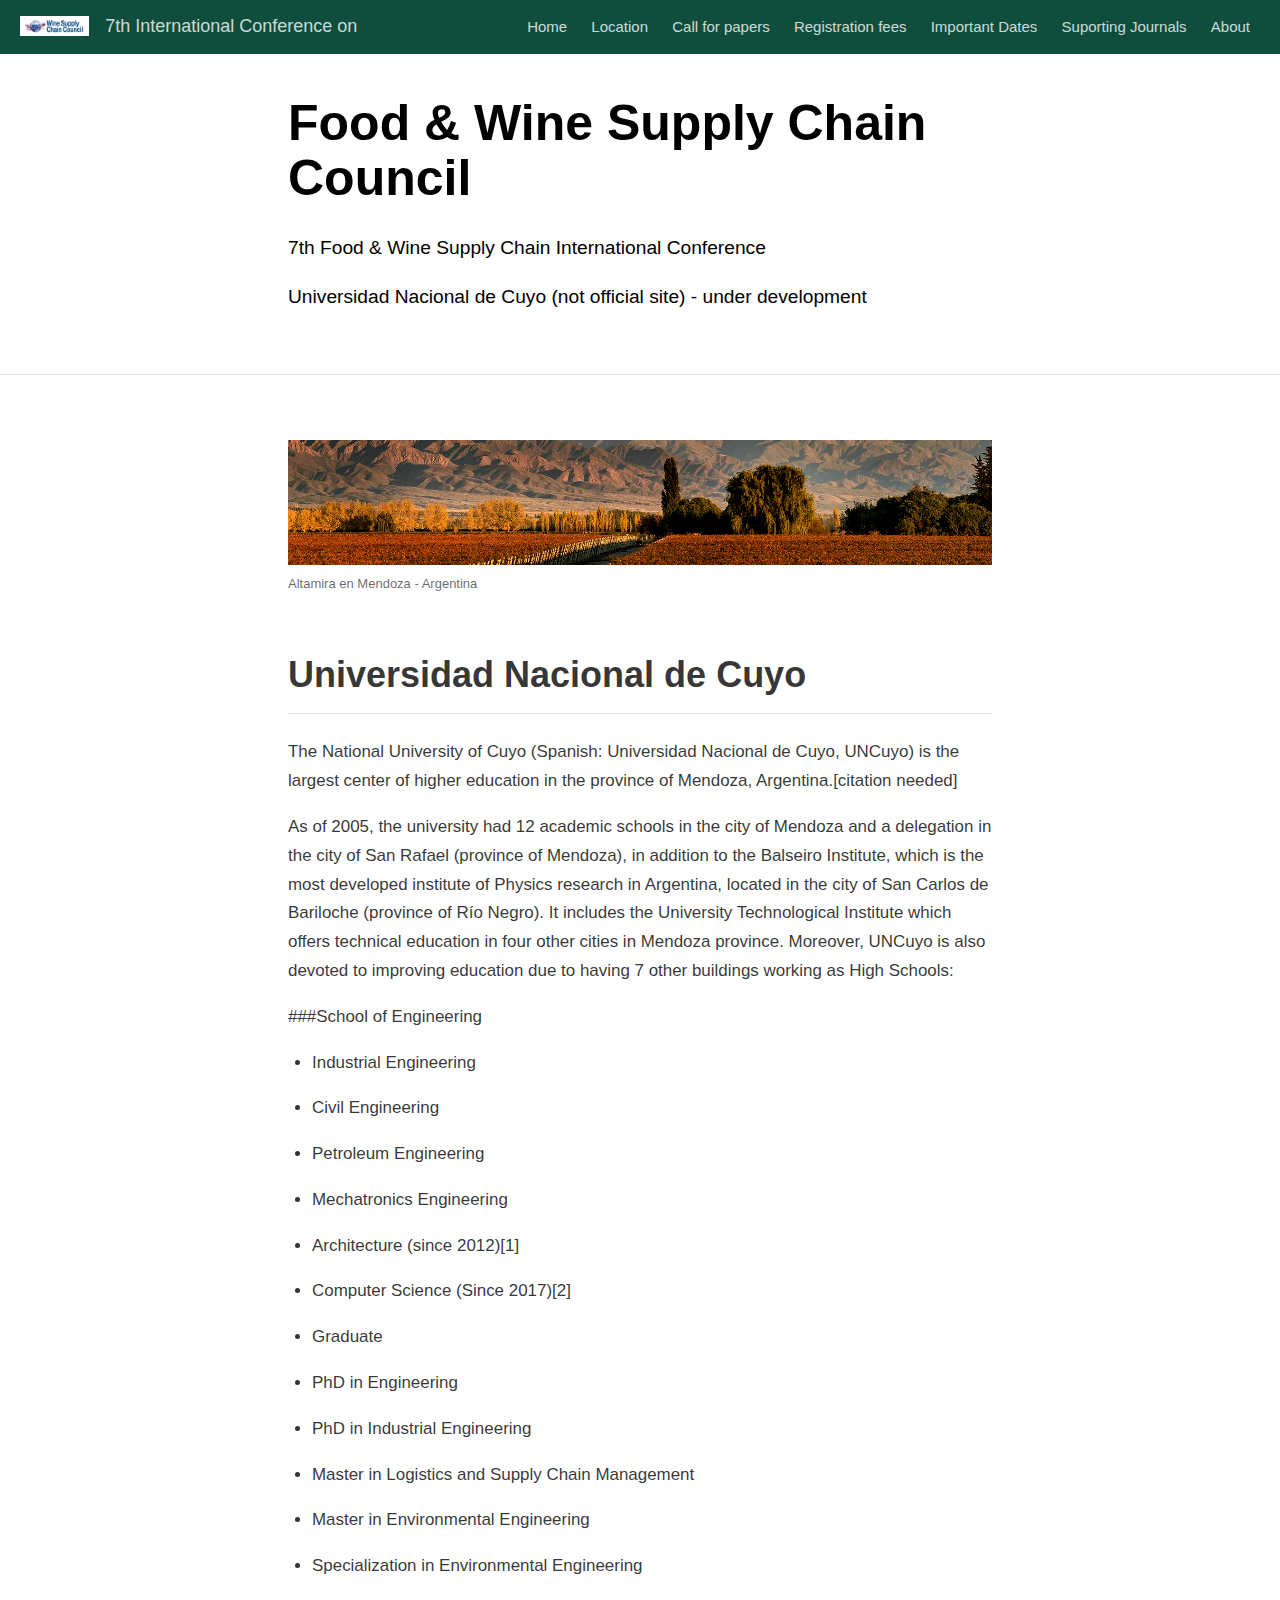
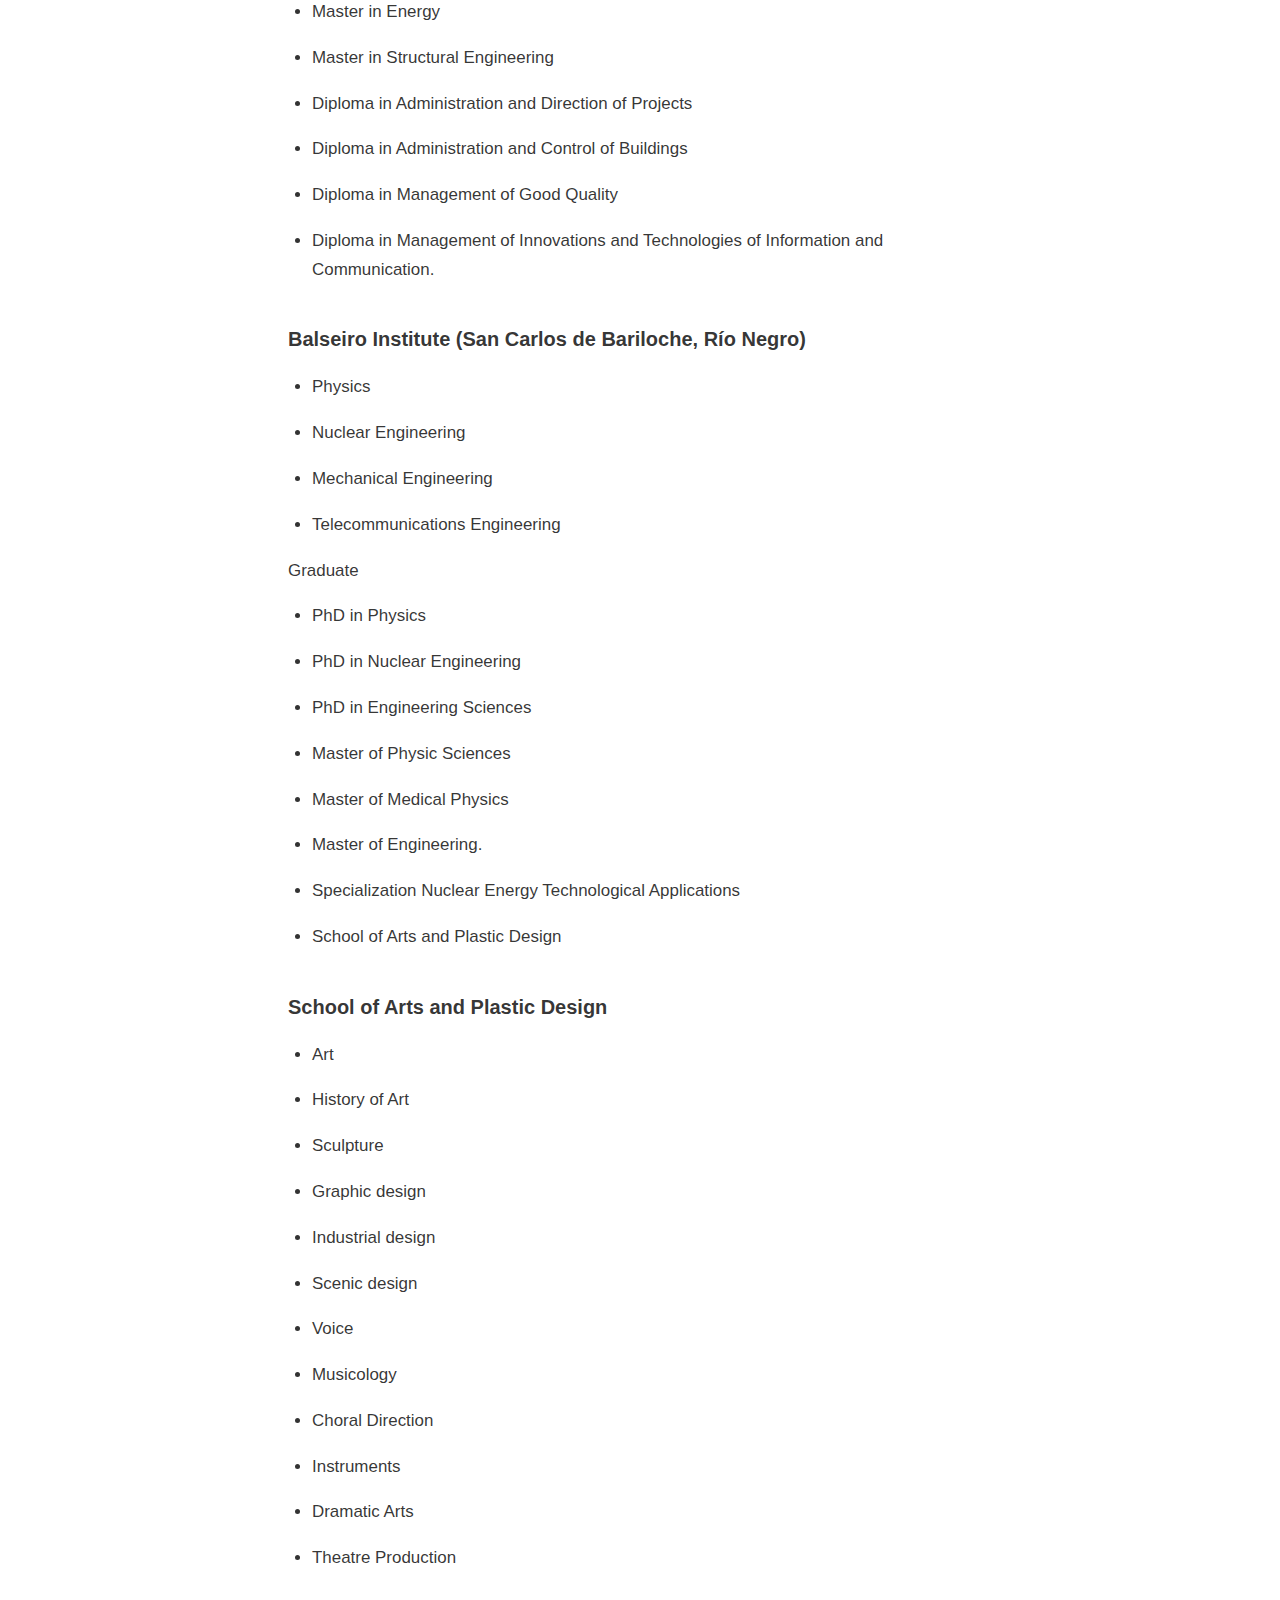
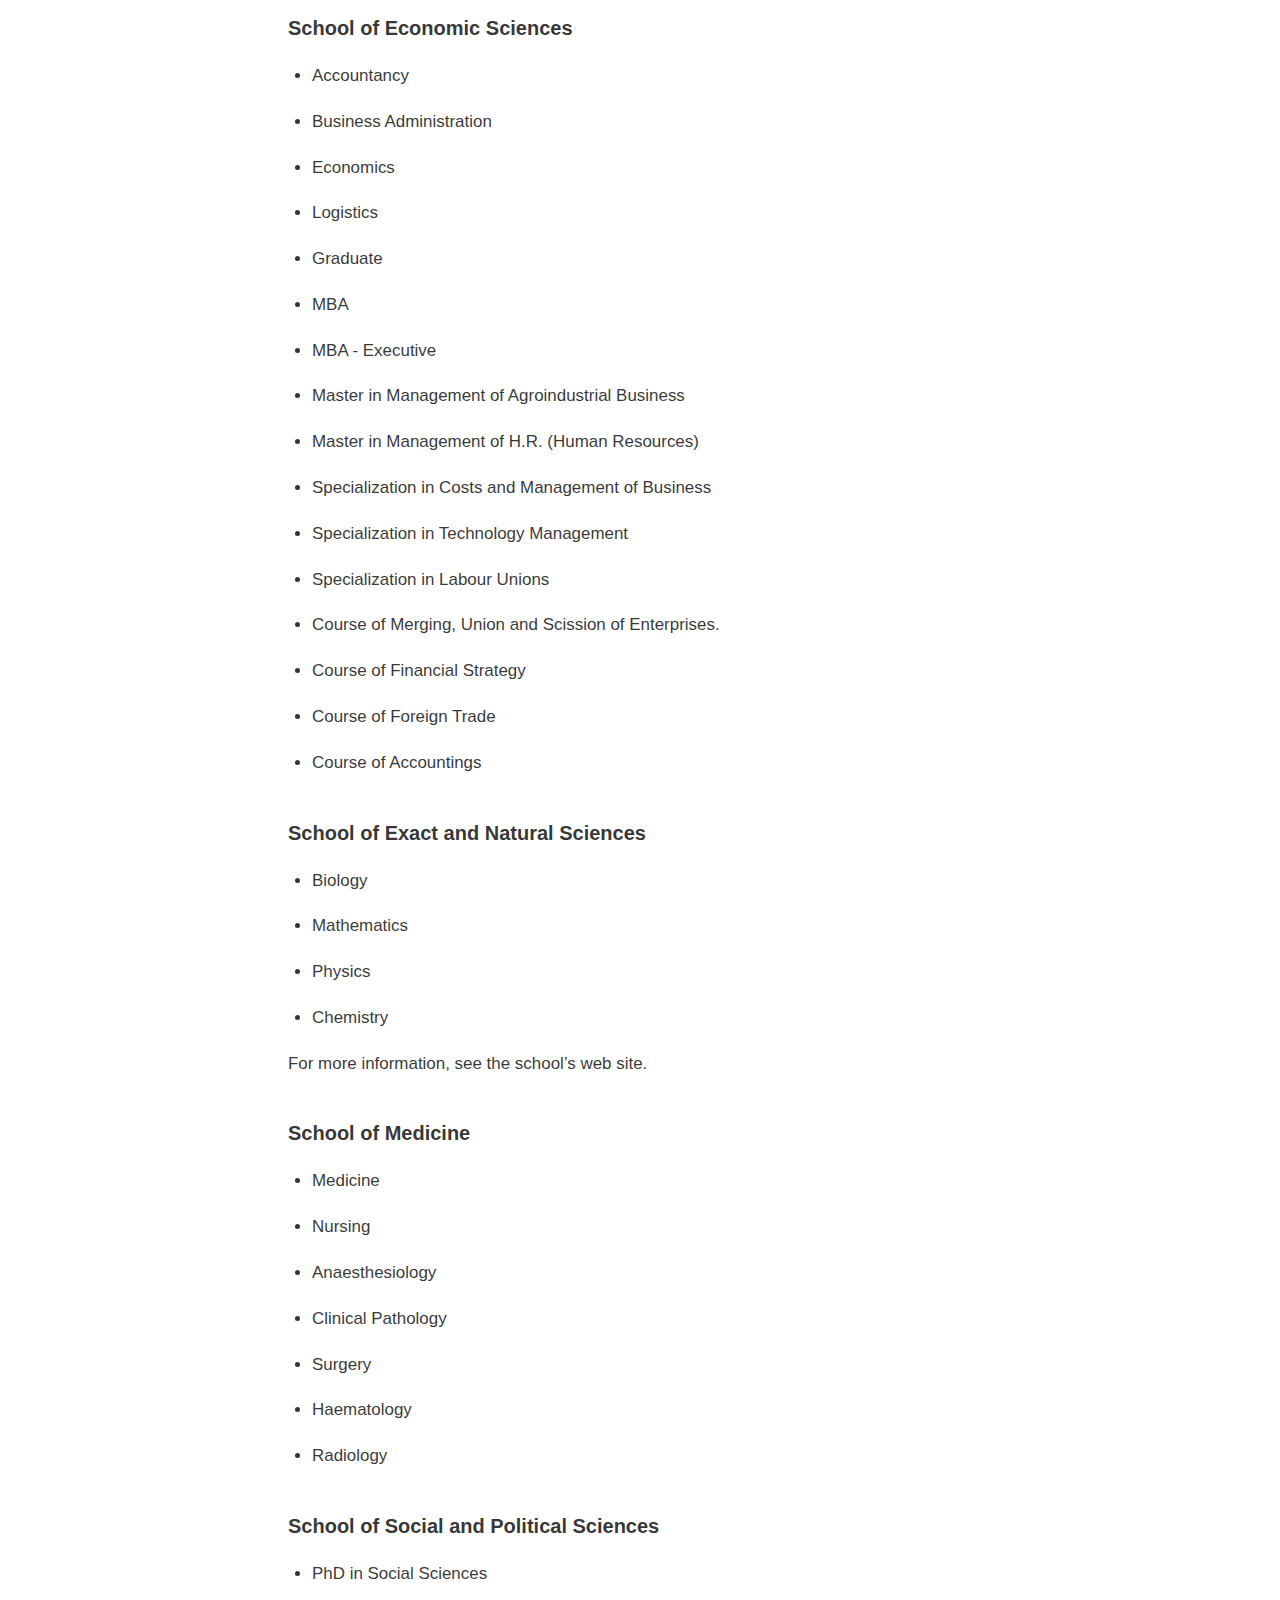
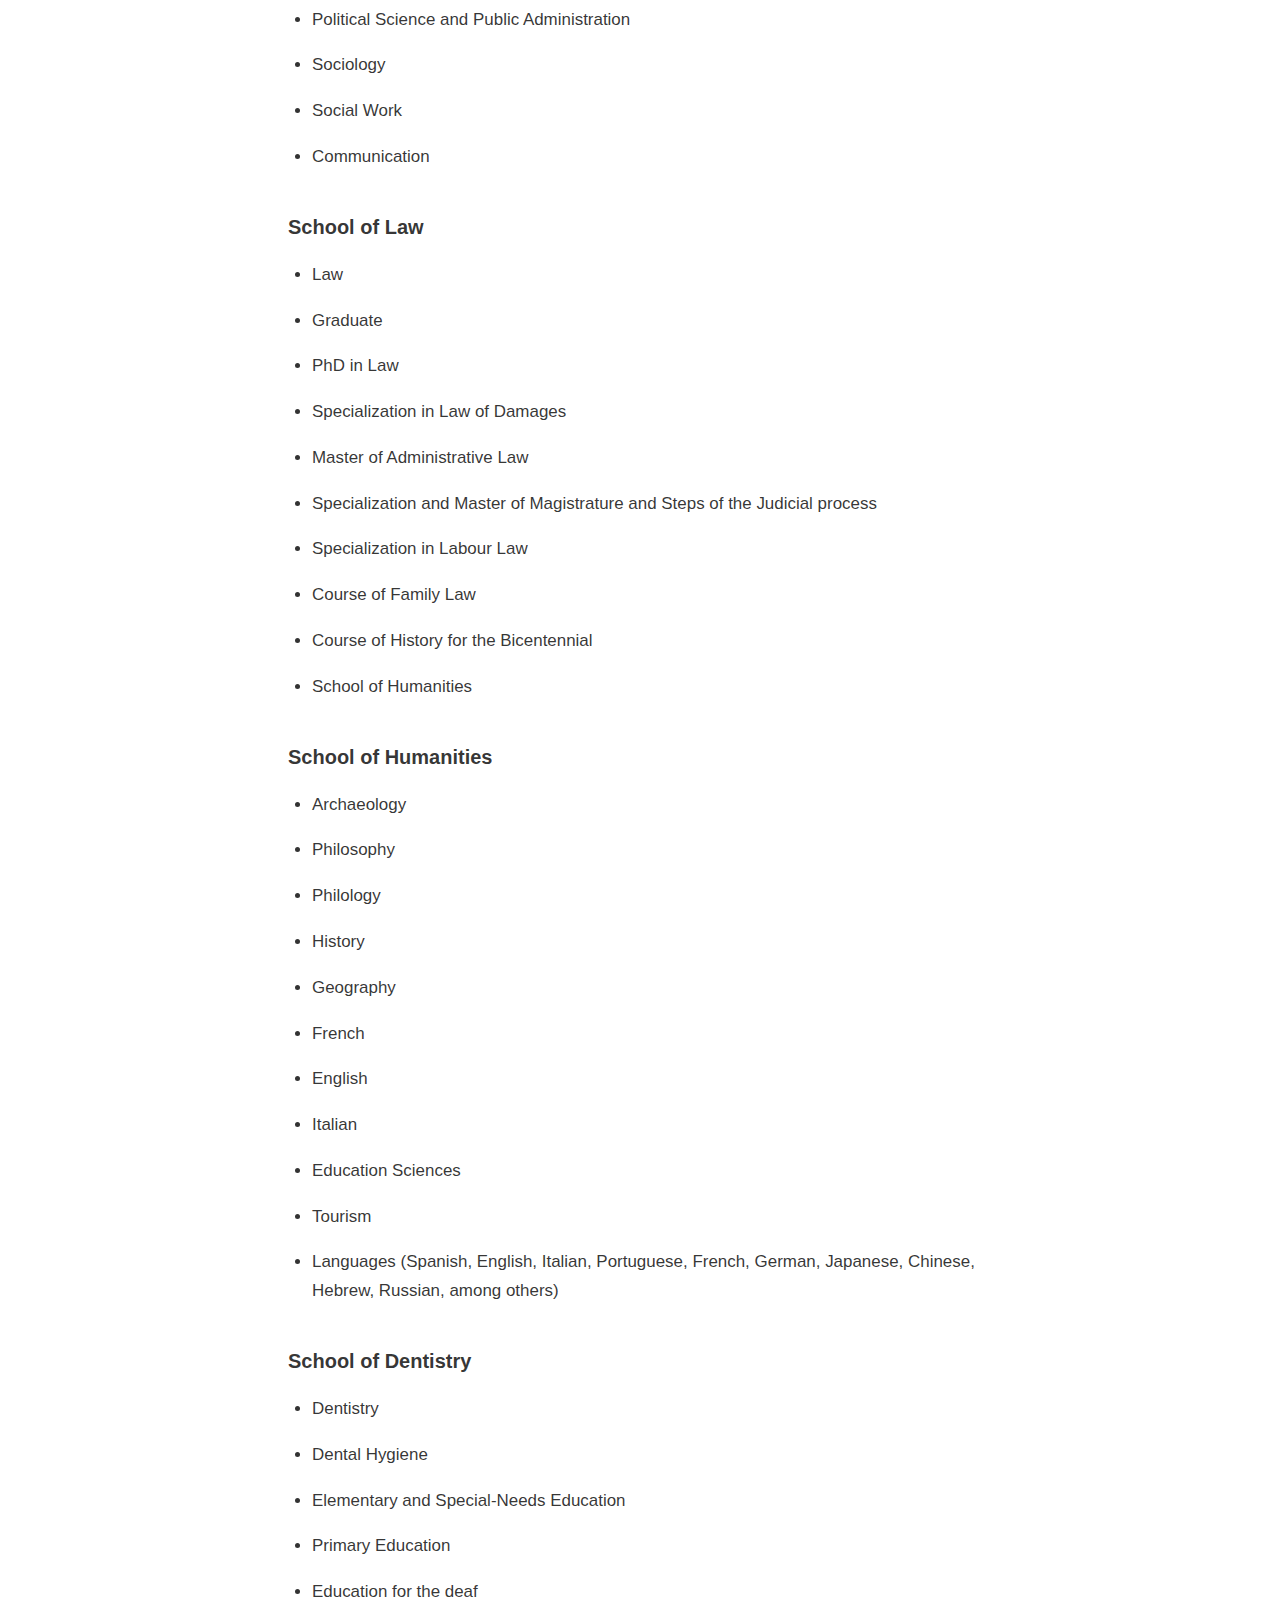
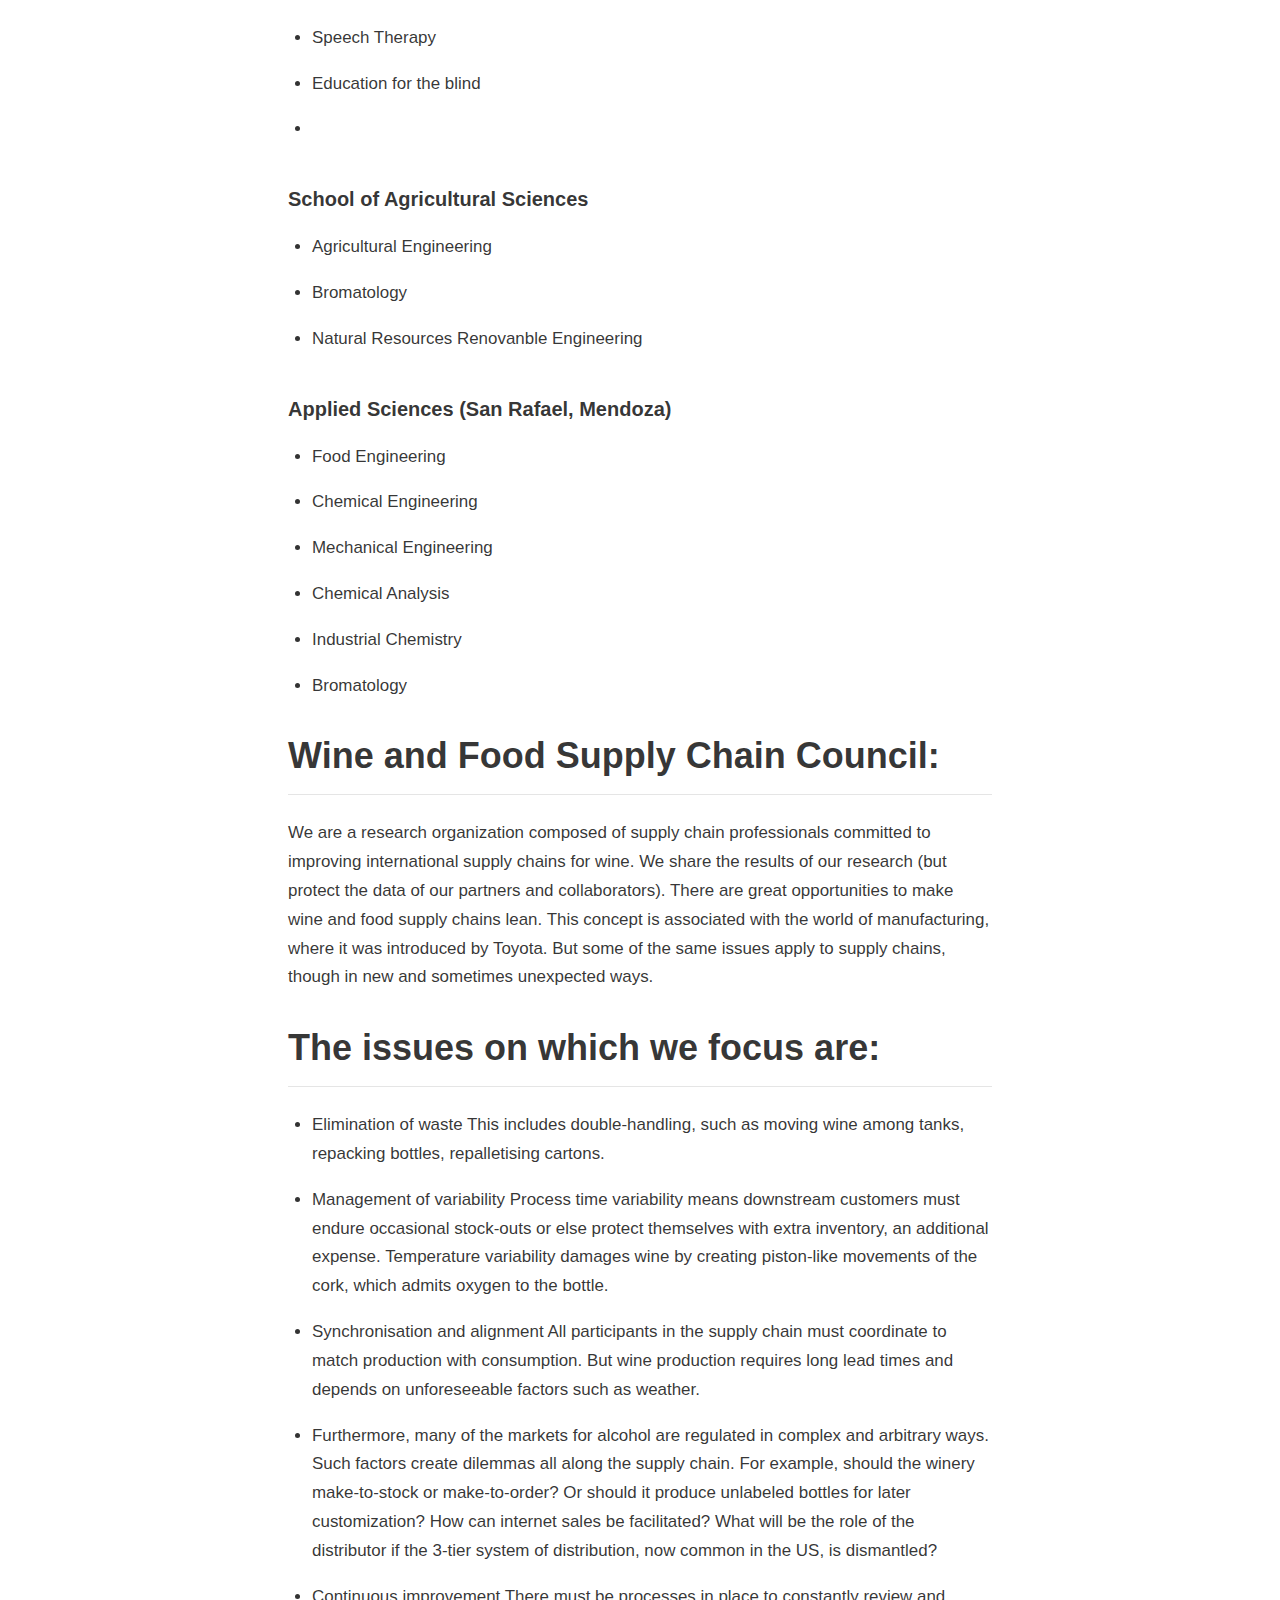
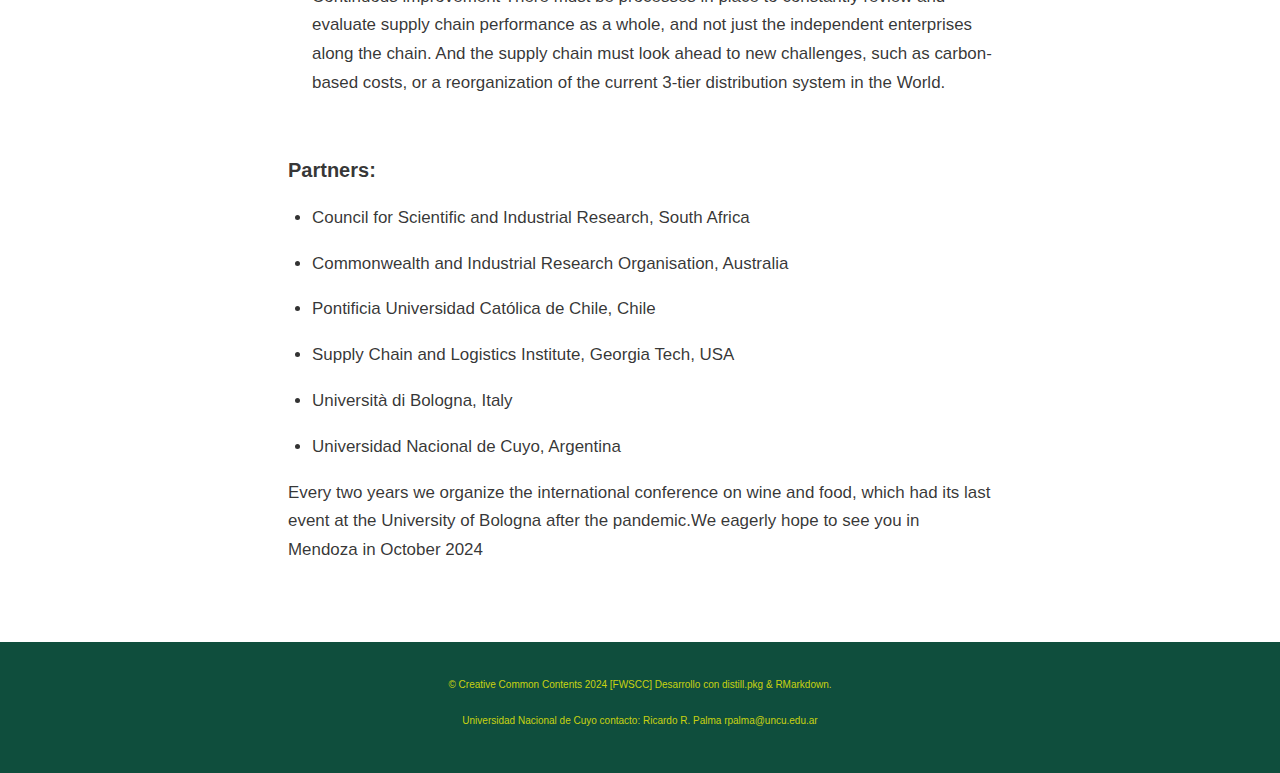
==== commit 3eca0fe2: "index correcion official" ====
--- a/index.html
+++ b/index.html
@@ -90,27 +90,27 @@
   <!--radix_placeholder_meta_tags-->
   <title>7th International Conference on: Food &amp; Wine Supply Chain Council</title>
 
-  <meta property="description" itemprop="description" content="7th Food &amp; Wine Supply Chain International Conference&#10;&#10;Universidad Nacional de Cuyo (not oficial site - under development)"/>
+  <meta property="description" itemprop="description" content="7th Food &amp; Wine Supply Chain International Conference&#10;&#10;Universidad Nacional de Cuyo (not official site) - under development"/>
 
 
 
   <!--  https://developers.facebook.com/docs/sharing/webmasters#markup -->
   <meta property="og:title" content="7th International Conference on: Food &amp; Wine Supply Chain Council"/>
   <meta property="og:type" content="article"/>
-  <meta property="og:description" content="7th Food &amp; Wine Supply Chain International Conference&#10;&#10;Universidad Nacional de Cuyo (not oficial site - under development)"/>
+  <meta property="og:description" content="7th Food &amp; Wine Supply Chain International Conference&#10;&#10;Universidad Nacional de Cuyo (not official site) - under development"/>
   <meta property="og:locale" content="en_US"/>
   <meta property="og:site_name" content="7th International Conference on"/>
 
   <!--  https://dev.twitter.com/cards/types/summary -->
   <meta property="twitter:card" content="summary"/>
   <meta property="twitter:title" content="7th International Conference on: Food &amp; Wine Supply Chain Council"/>
-  <meta property="twitter:description" content="7th Food &amp; Wine Supply Chain International Conference&#10;&#10;Universidad Nacional de Cuyo (not oficial site - under development)"/>
+  <meta property="twitter:description" content="7th Food &amp; Wine Supply Chain International Conference&#10;&#10;Universidad Nacional de Cuyo (not official site) - under development"/>
 
   <!--/radix_placeholder_meta_tags-->
   <!--radix_placeholder_rmarkdown_metadata-->
 
   <script type="text/json" id="radix-rmarkdown-metadata">
-  {"type":"list","attributes":{"names":{"type":"character","attributes":{},"value":["title","description","site"]}},"value":[{"type":"character","attributes":{},"value":["Food & Wine Supply Chain Council"]},{"type":"character","attributes":{},"value":["7th Food & Wine Supply Chain International Conference\n\nUniversidad Nacional de Cuyo (not oficial site - under development)\n"]},{"type":"character","attributes":{},"value":["distill::distill_website"]}]}
+  {"type":"list","attributes":{"names":{"type":"character","attributes":{},"value":["title","description","site"]}},"value":[{"type":"character","attributes":{},"value":["Food & Wine Supply Chain Council"]},{"type":"character","attributes":{},"value":["7th Food & Wine Supply Chain International Conference\n\nUniversidad Nacional de Cuyo (not official site) - under development\n"]},{"type":"character","attributes":{},"value":["distill::distill_website"]}]}
   </script>
   <!--/radix_placeholder_rmarkdown_metadata-->
   <!--radix_placeholder_navigation_in_header-->
@@ -2404,7 +2404,7 @@
 <!--radix_placeholder_front_matter-->
 
 <script id="distill-front-matter" type="text/json">
-{"title":"Food & Wine Supply Chain Council","description":"7th Food & Wine Supply Chain International Conference\n\nUniversidad Nacional de Cuyo (not oficial site - under development)","authors":[]}
+{"title":"Food & Wine Supply Chain Council","description":"7th Food & Wine Supply Chain International Conference\n\nUniversidad Nacional de Cuyo (not official site) - under development","authors":[]}
 </script>
 
 <!--/radix_placeholder_front_matter-->
@@ -2438,7 +2438,7 @@
 <!--radix_placeholder_categories-->
 <!--/radix_placeholder_categories-->
 <p><p>7th Food &amp; Wine Supply Chain International Conference</p>
-<p>Universidad Nacional de Cuyo (not oficial site - under development)</p></p>
+<p>Universidad Nacional de Cuyo (not official site) - under development</p></p>
 </div>
 
 
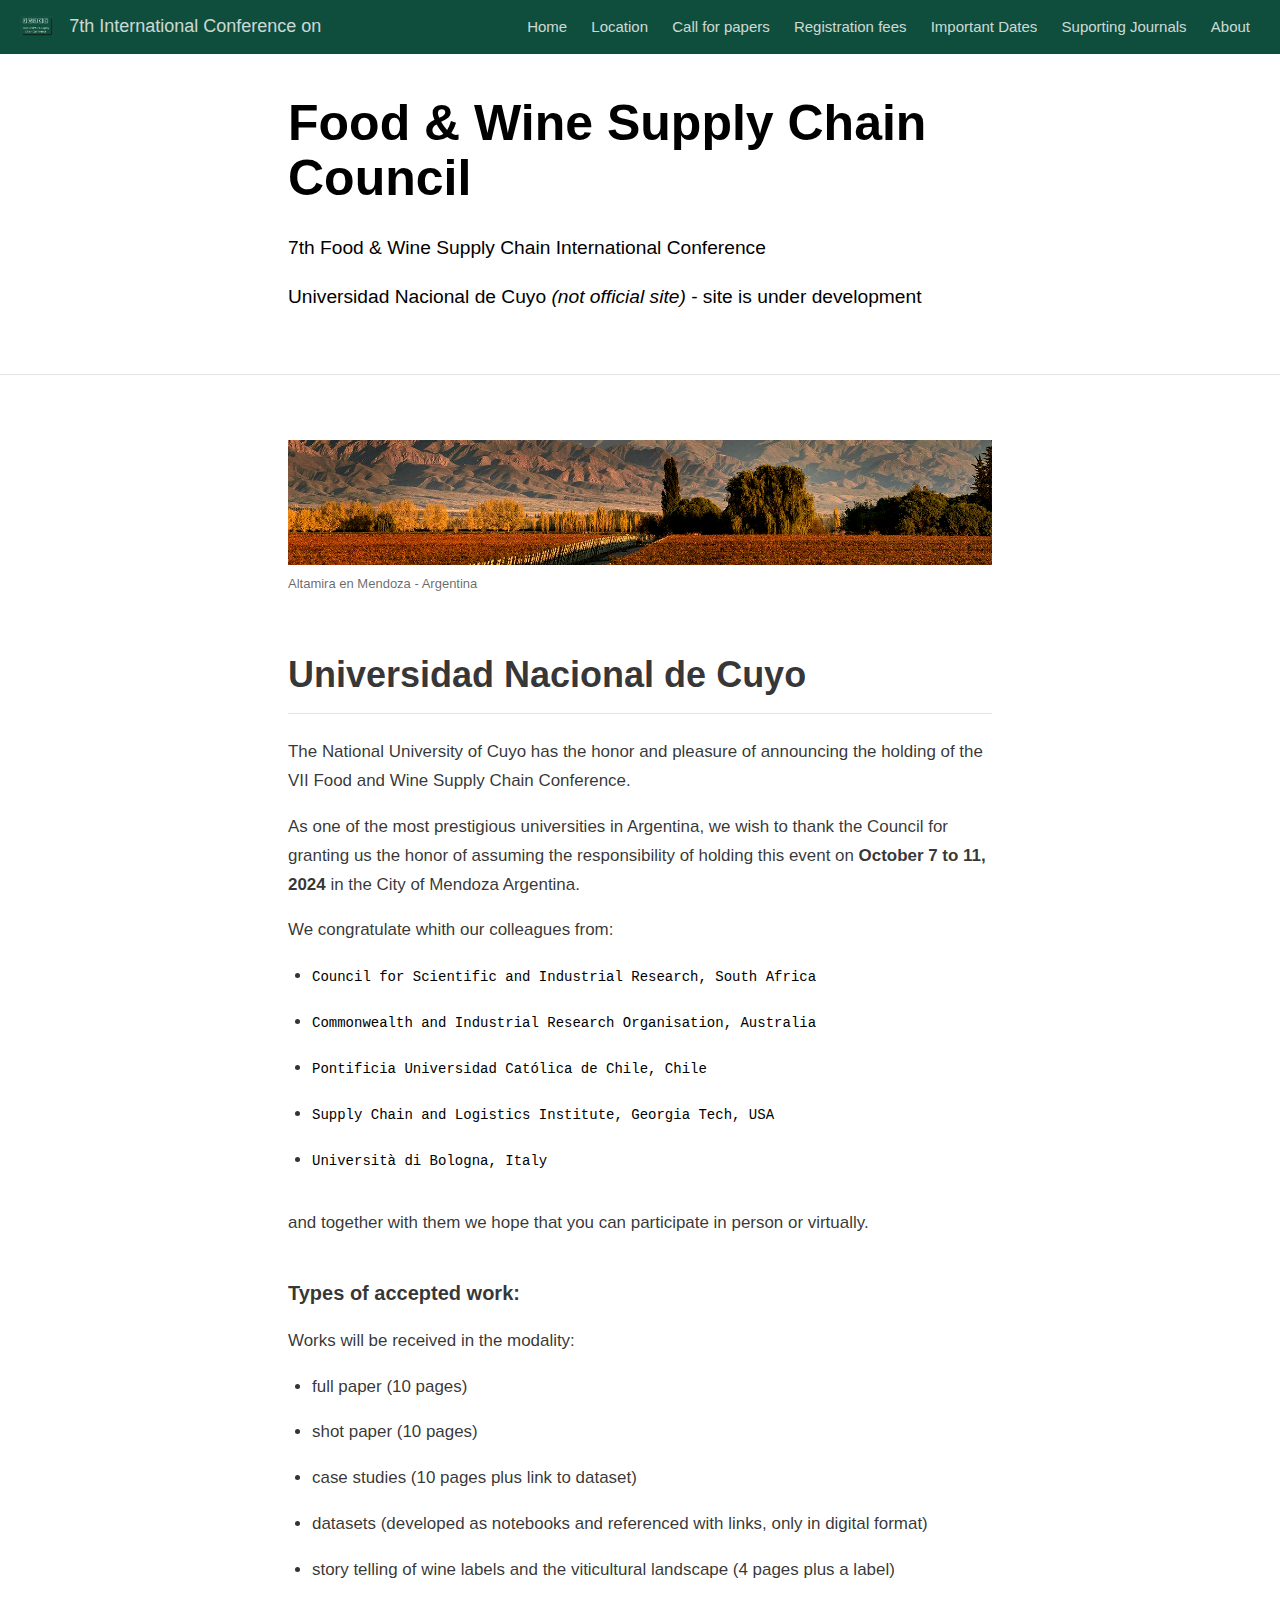
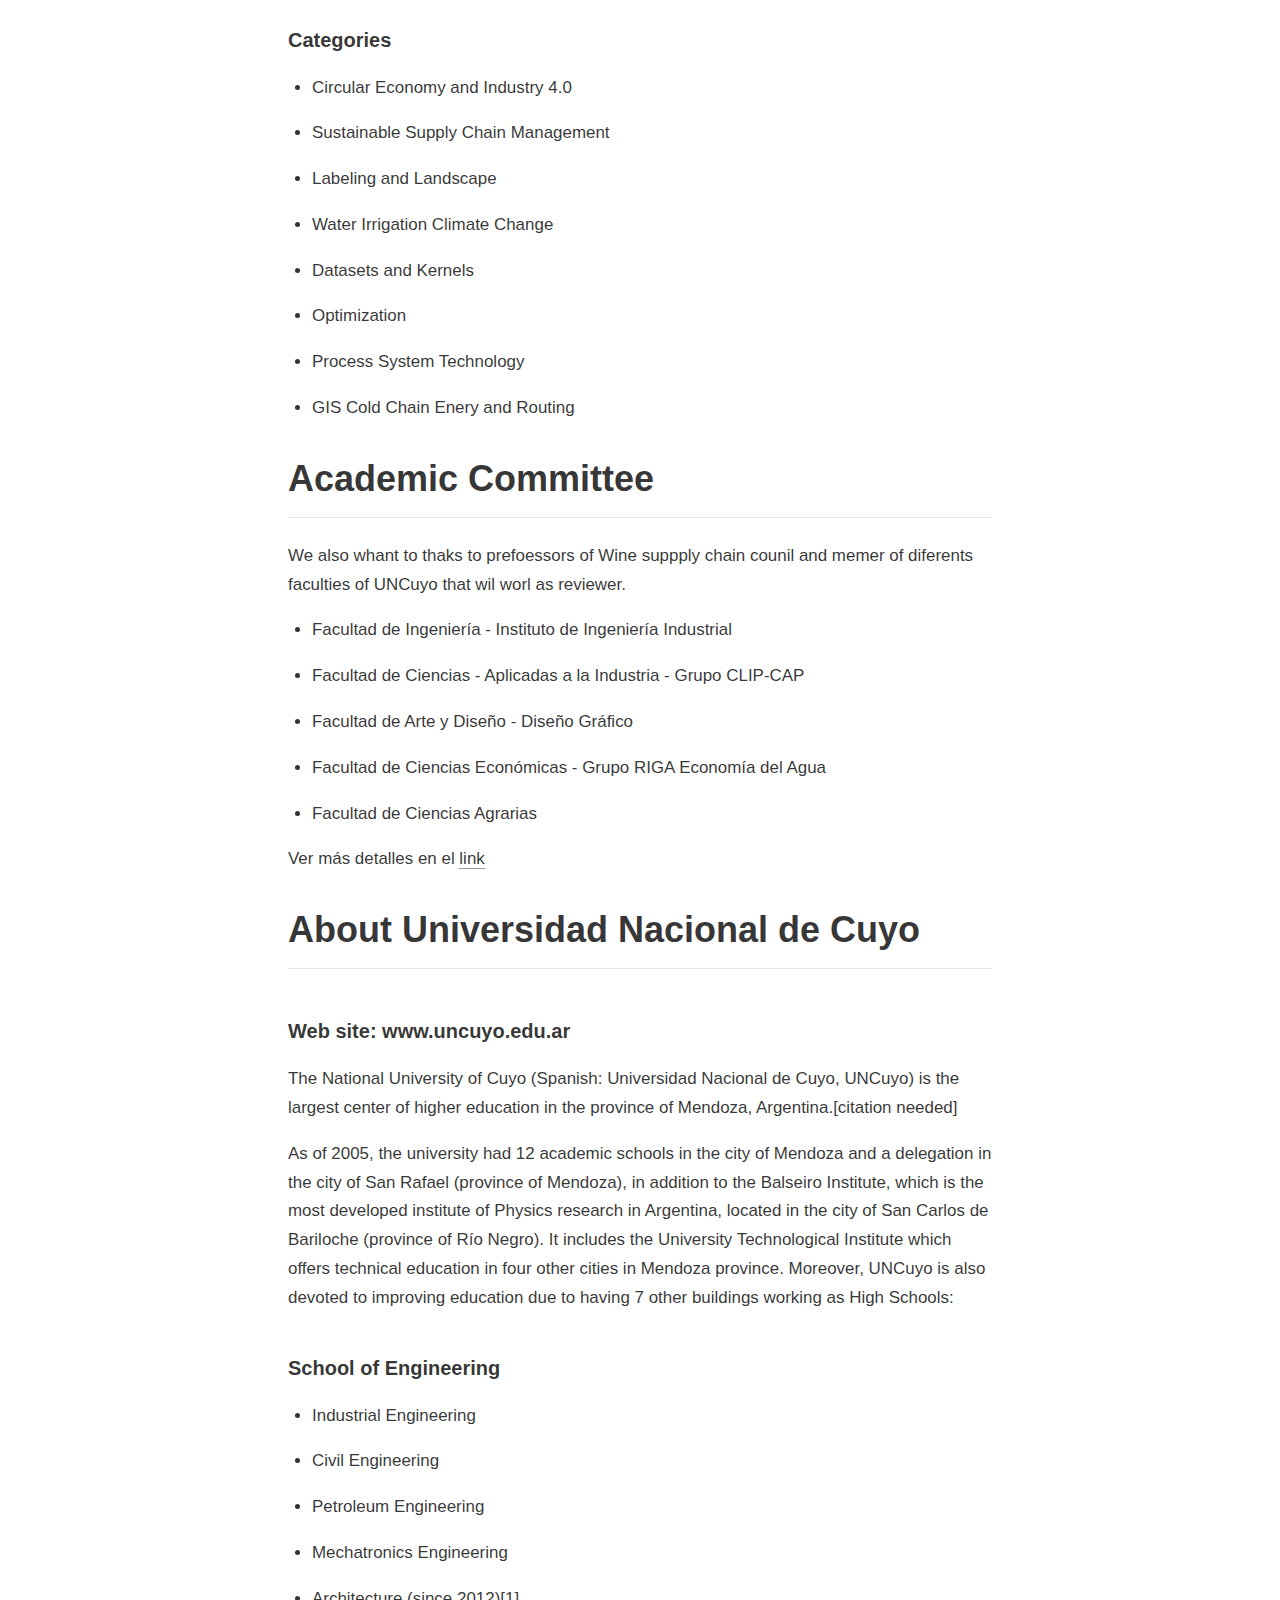
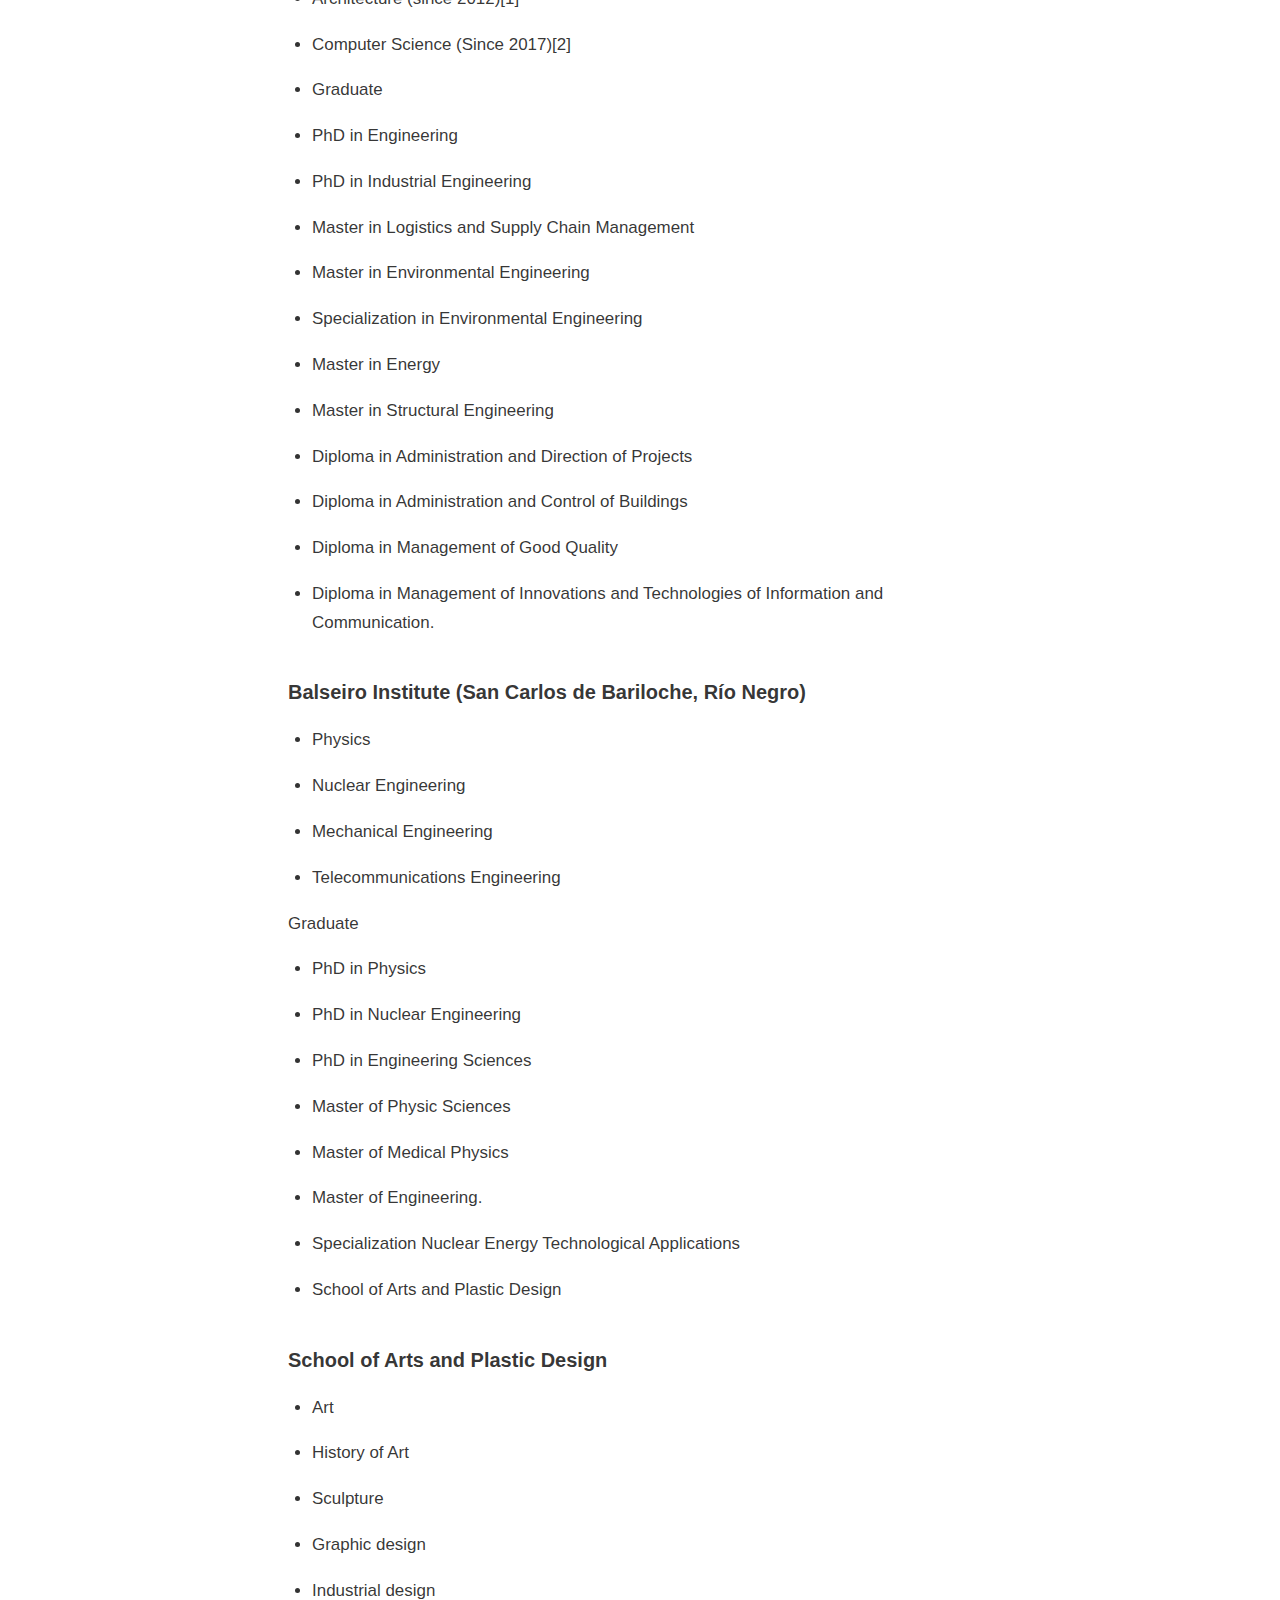
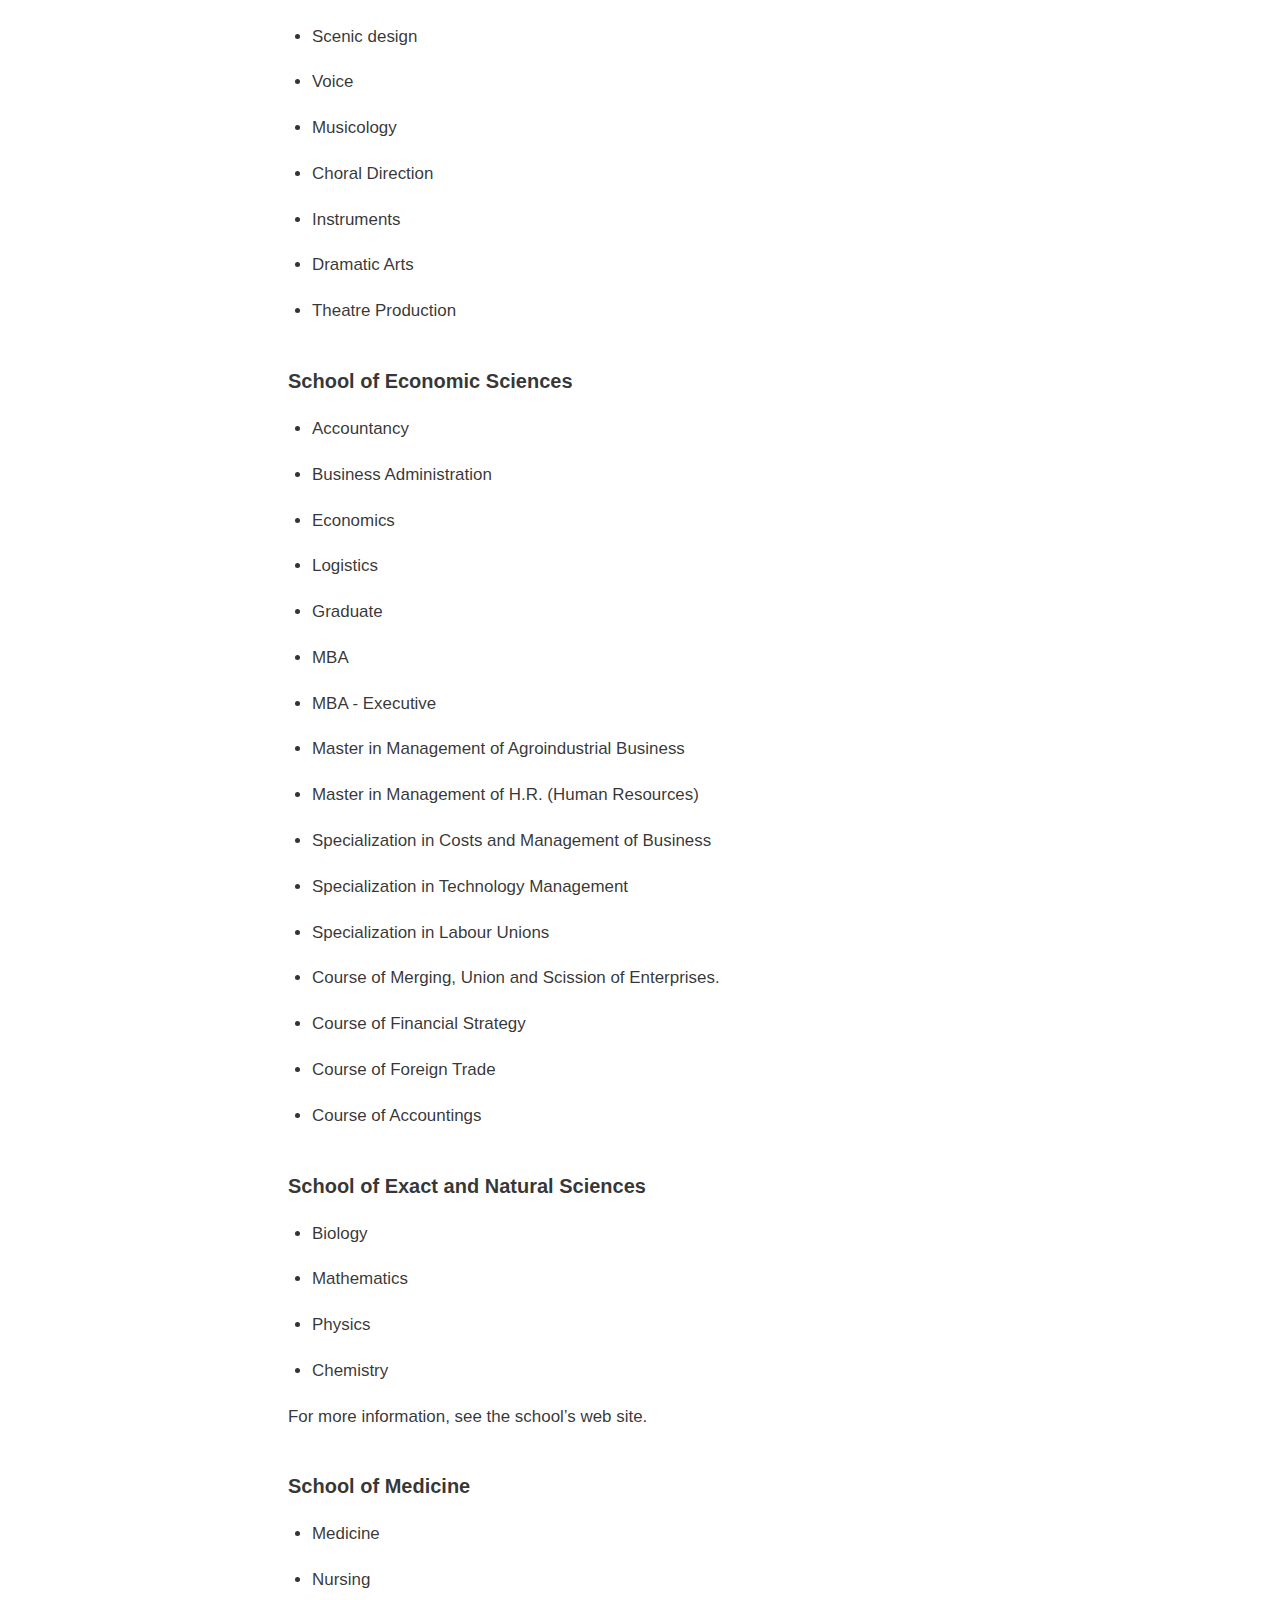
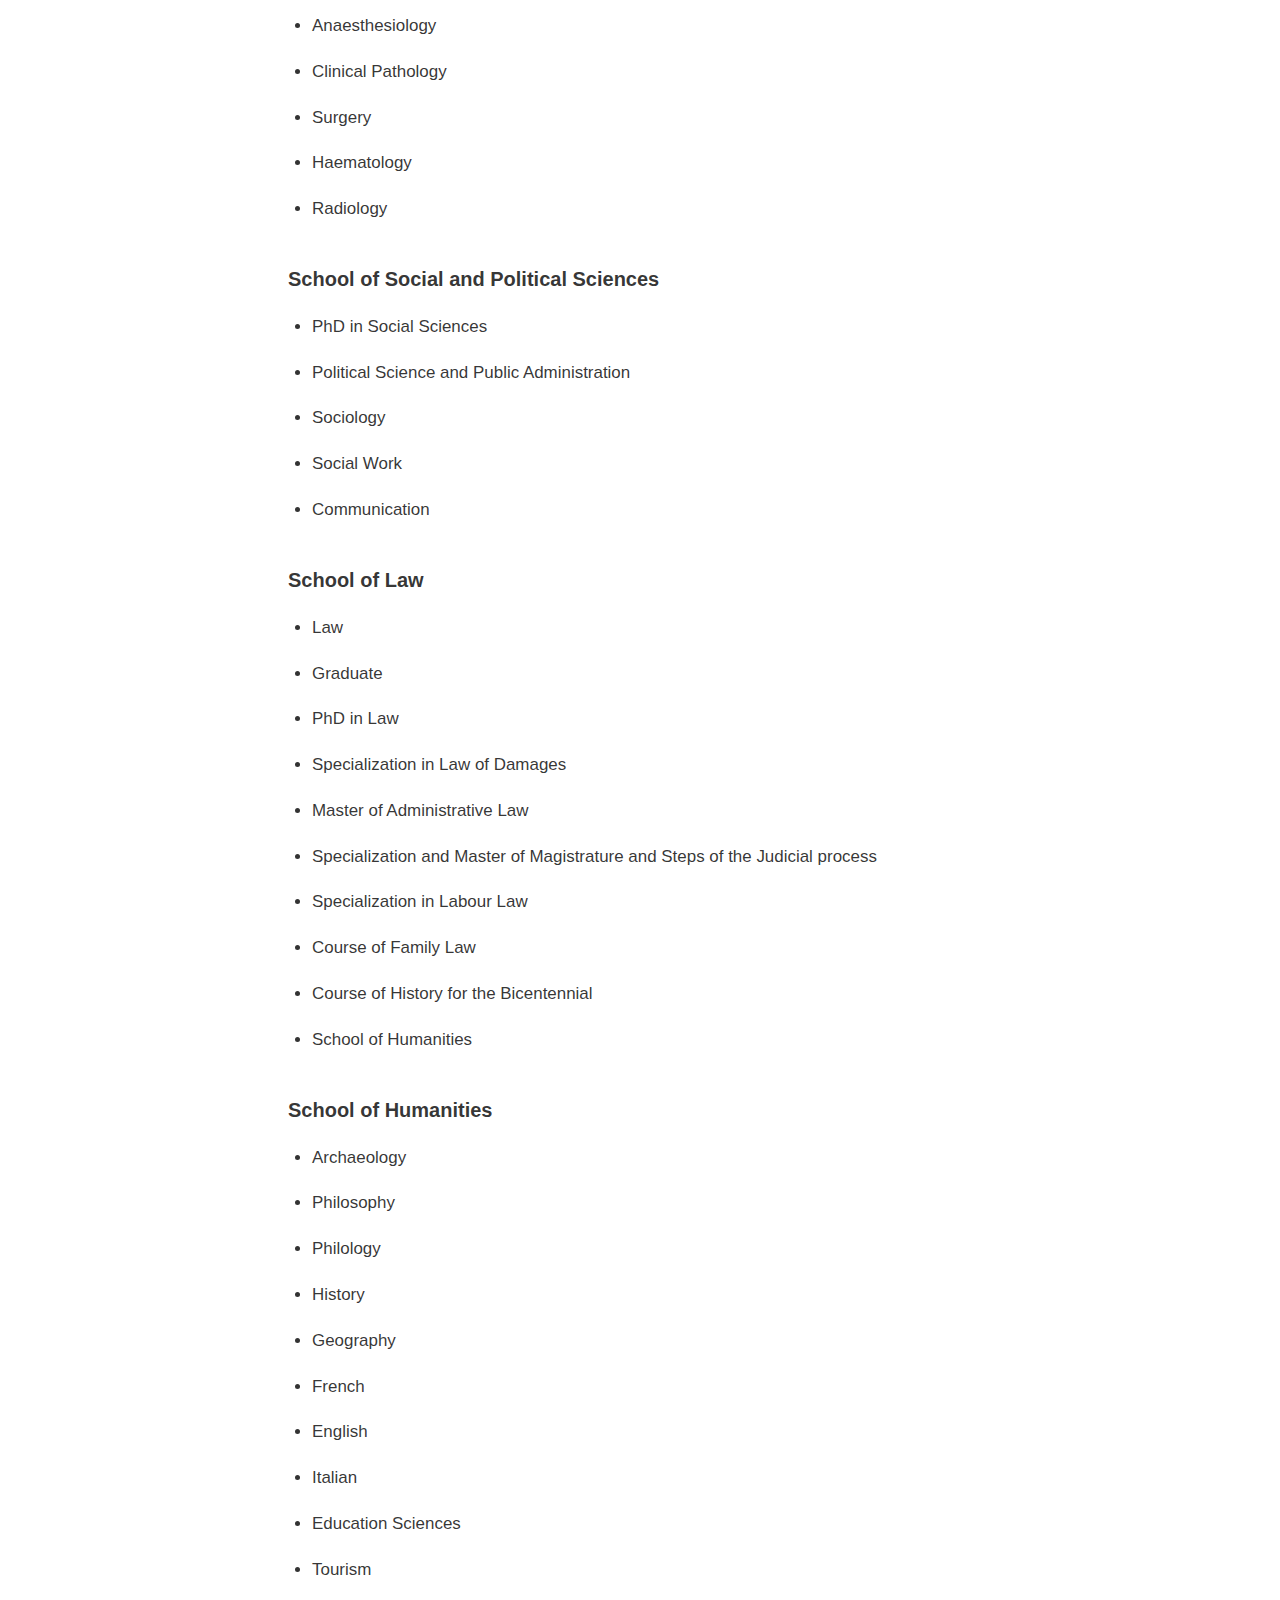
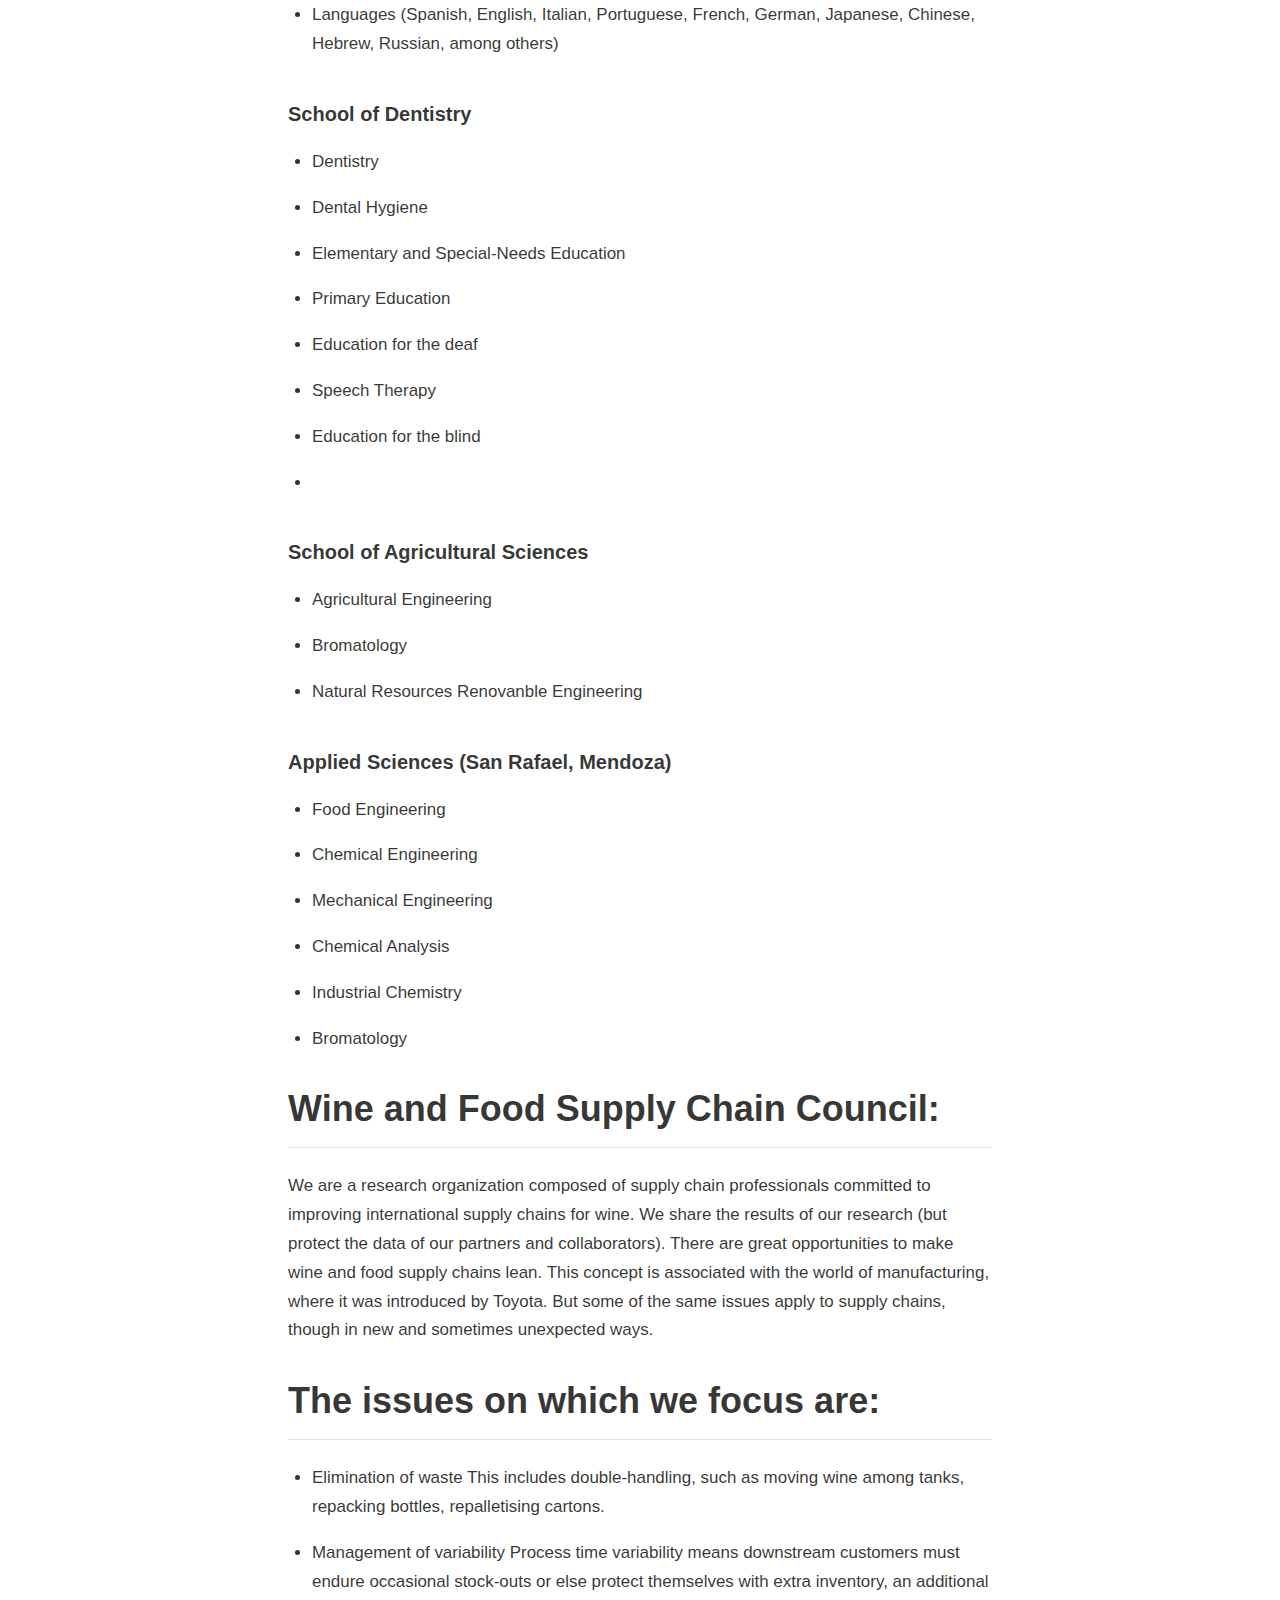
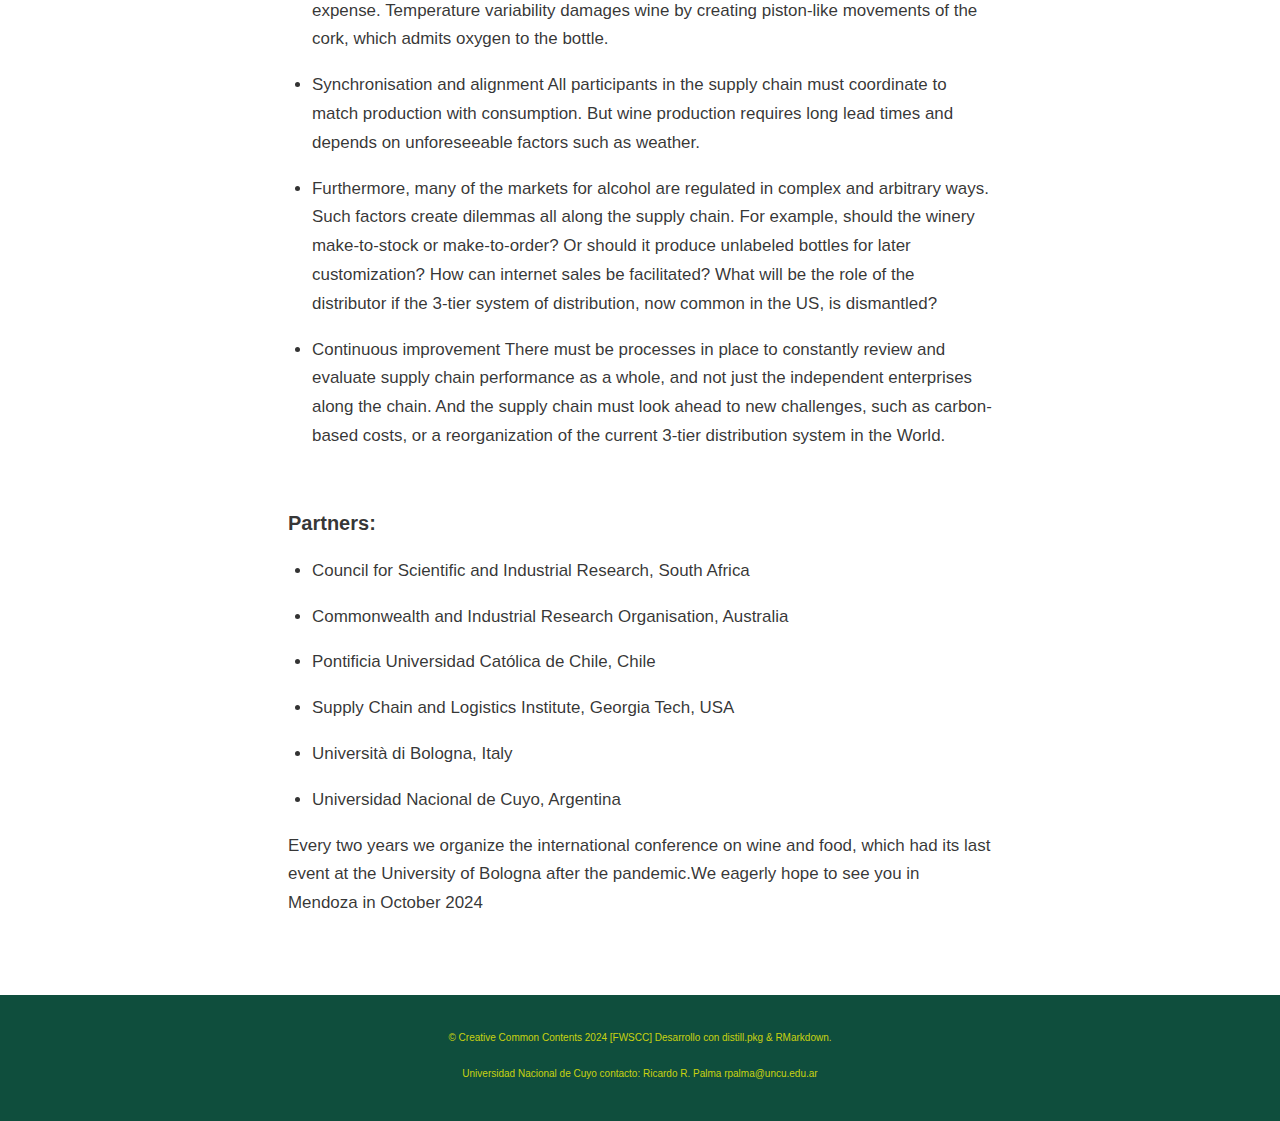
==== commit f2456a16: "Version 2 20240209" ====
--- a/index.html
+++ b/index.html
@@ -90,27 +90,27 @@
   <!--radix_placeholder_meta_tags-->
   <title>7th International Conference on: Food &amp; Wine Supply Chain Council</title>
 
-  <meta property="description" itemprop="description" content="7th Food &amp; Wine Supply Chain International Conference&#10;&#10;Universidad Nacional de Cuyo (not official site) - under development"/>
+  <meta property="description" itemprop="description" content="7th Food &amp; Wine Supply Chain International Conference&#10;&#10;Universidad Nacional de Cuyo *(not official site)* - site is under development"/>
 
 
 
   <!--  https://developers.facebook.com/docs/sharing/webmasters#markup -->
   <meta property="og:title" content="7th International Conference on: Food &amp; Wine Supply Chain Council"/>
   <meta property="og:type" content="article"/>
-  <meta property="og:description" content="7th Food &amp; Wine Supply Chain International Conference&#10;&#10;Universidad Nacional de Cuyo (not official site) - under development"/>
+  <meta property="og:description" content="7th Food &amp; Wine Supply Chain International Conference&#10;&#10;Universidad Nacional de Cuyo *(not official site)* - site is under development"/>
   <meta property="og:locale" content="en_US"/>
   <meta property="og:site_name" content="7th International Conference on"/>
 
   <!--  https://dev.twitter.com/cards/types/summary -->
   <meta property="twitter:card" content="summary"/>
   <meta property="twitter:title" content="7th International Conference on: Food &amp; Wine Supply Chain Council"/>
-  <meta property="twitter:description" content="7th Food &amp; Wine Supply Chain International Conference&#10;&#10;Universidad Nacional de Cuyo (not official site) - under development"/>
+  <meta property="twitter:description" content="7th Food &amp; Wine Supply Chain International Conference&#10;&#10;Universidad Nacional de Cuyo *(not official site)* - site is under development"/>
 
   <!--/radix_placeholder_meta_tags-->
   <!--radix_placeholder_rmarkdown_metadata-->
 
   <script type="text/json" id="radix-rmarkdown-metadata">
-  {"type":"list","attributes":{"names":{"type":"character","attributes":{},"value":["title","description","site"]}},"value":[{"type":"character","attributes":{},"value":["Food & Wine Supply Chain Council"]},{"type":"character","attributes":{},"value":["7th Food & Wine Supply Chain International Conference\n\nUniversidad Nacional de Cuyo (not official site) - under development\n"]},{"type":"character","attributes":{},"value":["distill::distill_website"]}]}
+  {"type":"list","attributes":{"names":{"type":"character","attributes":{},"value":["title","description","site"]}},"value":[{"type":"character","attributes":{},"value":["Food & Wine Supply Chain Council"]},{"type":"character","attributes":{},"value":["7th Food & Wine Supply Chain International Conference\n\nUniversidad Nacional de Cuyo *(not official site)* - site is under development\n"]},{"type":"character","attributes":{},"value":["distill::distill_website"]}]}
   </script>
   <!--/radix_placeholder_rmarkdown_metadata-->
   <!--radix_placeholder_navigation_in_header-->
@@ -2404,7 +2404,7 @@
 <!--radix_placeholder_front_matter-->
 
 <script id="distill-front-matter" type="text/json">
-{"title":"Food & Wine Supply Chain Council","description":"7th Food & Wine Supply Chain International Conference\n\nUniversidad Nacional de Cuyo (not official site) - under development","authors":[]}
+{"title":"Food & Wine Supply Chain Council","description":"7th Food & Wine Supply Chain International Conference\n\nUniversidad Nacional de Cuyo *(not official site)* - site is under development","authors":[]}
 </script>
 
 <!--/radix_placeholder_front_matter-->
@@ -2412,8 +2412,8 @@
 <header class="header header--fixed" role="banner">
 <nav class="distill-site-nav distill-site-header">
 <div class="nav-left">
-<a class="logo" href="https://www.rstudio.com">
-<img src="images/wscc.png" alt="Logo"/>
+<a class="logo" href="https://ricardorpalma.github.io/7-fwscc/">
+<img src="images/logo.png" alt="Logo"/>
 </a>
 <a href="index.html" class="title">7th International Conference on</a>
 </div>
@@ -2438,7 +2438,7 @@
 <!--radix_placeholder_categories-->
 <!--/radix_placeholder_categories-->
 <p><p>7th Food &amp; Wine Supply Chain International Conference</p>
-<p>Universidad Nacional de Cuyo (not official site) - under development</p></p>
+<p>Universidad Nacional de Cuyo <em>(not official site)</em> - site is under development</p></p>
 </div>
 
 
@@ -2448,9 +2448,52 @@
 <figcaption aria-hidden="true">Altamira en Mendoza - Argentina</figcaption>
 </figure>
 <h2 id="universidad-nacional-de-cuyo">Universidad Nacional de Cuyo</h2>
+<p>The National University of Cuyo has the honor and pleasure of announcing the holding of the VII Food and Wine Supply Chain Conference.</p>
+<p>As one of the most prestigious universities in Argentina, we wish to thank the Council for granting us the honor of assuming the responsibility of holding this event on <strong>October 7 to 11, 2024</strong> in the City of Mendoza Argentina.</p>
+<p>We congratulate whith our colleagues from:</p>
+<ul>
+<li><pre><code>Council for Scientific and Industrial Research, South Africa</code></pre></li>
+<li><pre><code>Commonwealth and Industrial Research Organisation, Australia</code></pre></li>
+<li><pre><code>Pontificia Universidad Católica de Chile, Chile</code></pre></li>
+<li><pre><code>Supply Chain and Logistics Institute, Georgia Tech, USA</code></pre></li>
+<li><pre><code>Università di Bologna, Italy</code></pre></li>
+</ul>
+<p>and together with them we hope that you can participate in person or virtually.</p>
+<h3 id="types-of-accepted-work">Types of accepted work:</h3>
+<p>Works will be received in the modality:</p>
+<ul>
+<li>full paper (10 pages)</li>
+<li>shot paper (10 pages)</li>
+<li>case studies (10 pages plus link to dataset)</li>
+<li>datasets (developed as notebooks and referenced with links, only in digital format)</li>
+<li>story telling of wine labels and the viticultural landscape (4 pages plus a label)</li>
+</ul>
+<h3 id="categories">Categories</h3>
+<ul>
+<li>Circular Economy and Industry 4.0</li>
+<li>Sustainable Supply Chain Management</li>
+<li>Labeling and Landscape</li>
+<li>Water Irrigation Climate Change</li>
+<li>Datasets and Kernels</li>
+<li>Optimization</li>
+<li>Process System Technology</li>
+<li>GIS Cold Chain Enery and Routing</li>
+</ul>
+<h2 id="academic-committee">Academic Committee</h2>
+<p>We also whant to thaks to prefoessors of Wine suppply chain counil and memer of diferents faculties of UNCuyo that wil worl as reviewer.</p>
+<ul>
+<li>Facultad de Ingeniería - Instituto de Ingeniería Industrial</li>
+<li>Facultad de Ciencias - Aplicadas a la Industria - Grupo CLIP-CAP</li>
+<li>Facultad de Arte y Diseño - Diseño Gráfico</li>
+<li>Facultad de Ciencias Económicas - Grupo RIGA Economía del Agua</li>
+<li>Facultad de Ciencias Agrarias</li>
+</ul>
+<p>Ver más detalles en el <a href="http://themys.sid.uncu.edu.ar:8081">link</a></p>
+<h2 id="about-universidad-nacional-de-cuyo">About Universidad Nacional de Cuyo</h2>
+<h3 id="web-site-www.uncuyo.edu.ar">Web site: www.uncuyo.edu.ar</h3>
 <p>The National University of Cuyo (Spanish: Universidad Nacional de Cuyo, UNCuyo) is the largest center of higher education in the province of Mendoza, Argentina.[citation needed]</p>
 <p>As of 2005, the university had 12 academic schools in the city of Mendoza and a delegation in the city of San Rafael (province of Mendoza), in addition to the Balseiro Institute, which is the most developed institute of Physics research in Argentina, located in the city of San Carlos de Bariloche (province of Río Negro). It includes the University Technological Institute which offers technical education in four other cities in Mendoza province. Moreover, UNCuyo is also devoted to improving education due to having 7 other buildings working as High Schools:</p>
-<p>###School of Engineering</p>
+<h3 id="school-of-engineering">School of Engineering</h3>
 <ul>
 <li>Industrial Engineering</li>
 <li>Civil Engineering</li>
@@ -2626,7 +2669,7 @@
 <li>Universidad Nacional de Cuyo, Argentina</li>
 </ul>
 <p>Every two years we organize the international conference on wine and food, which had its last event at the University of Bologna after the pandemic.We eagerly hope to see you in Mendoza in October 2024</p>
-<div class="sourceCode" id="cb1"><pre class="sourceCode r distill-force-highlighting-css"><code class="sourceCode r"></code></pre></div>
+<div class="sourceCode" id="cb6"><pre class="sourceCode r distill-force-highlighting-css"><code class="sourceCode r"></code></pre></div>
 <!--radix_placeholder_article_footer-->
 <!--/radix_placeholder_article_footer-->
 </div>
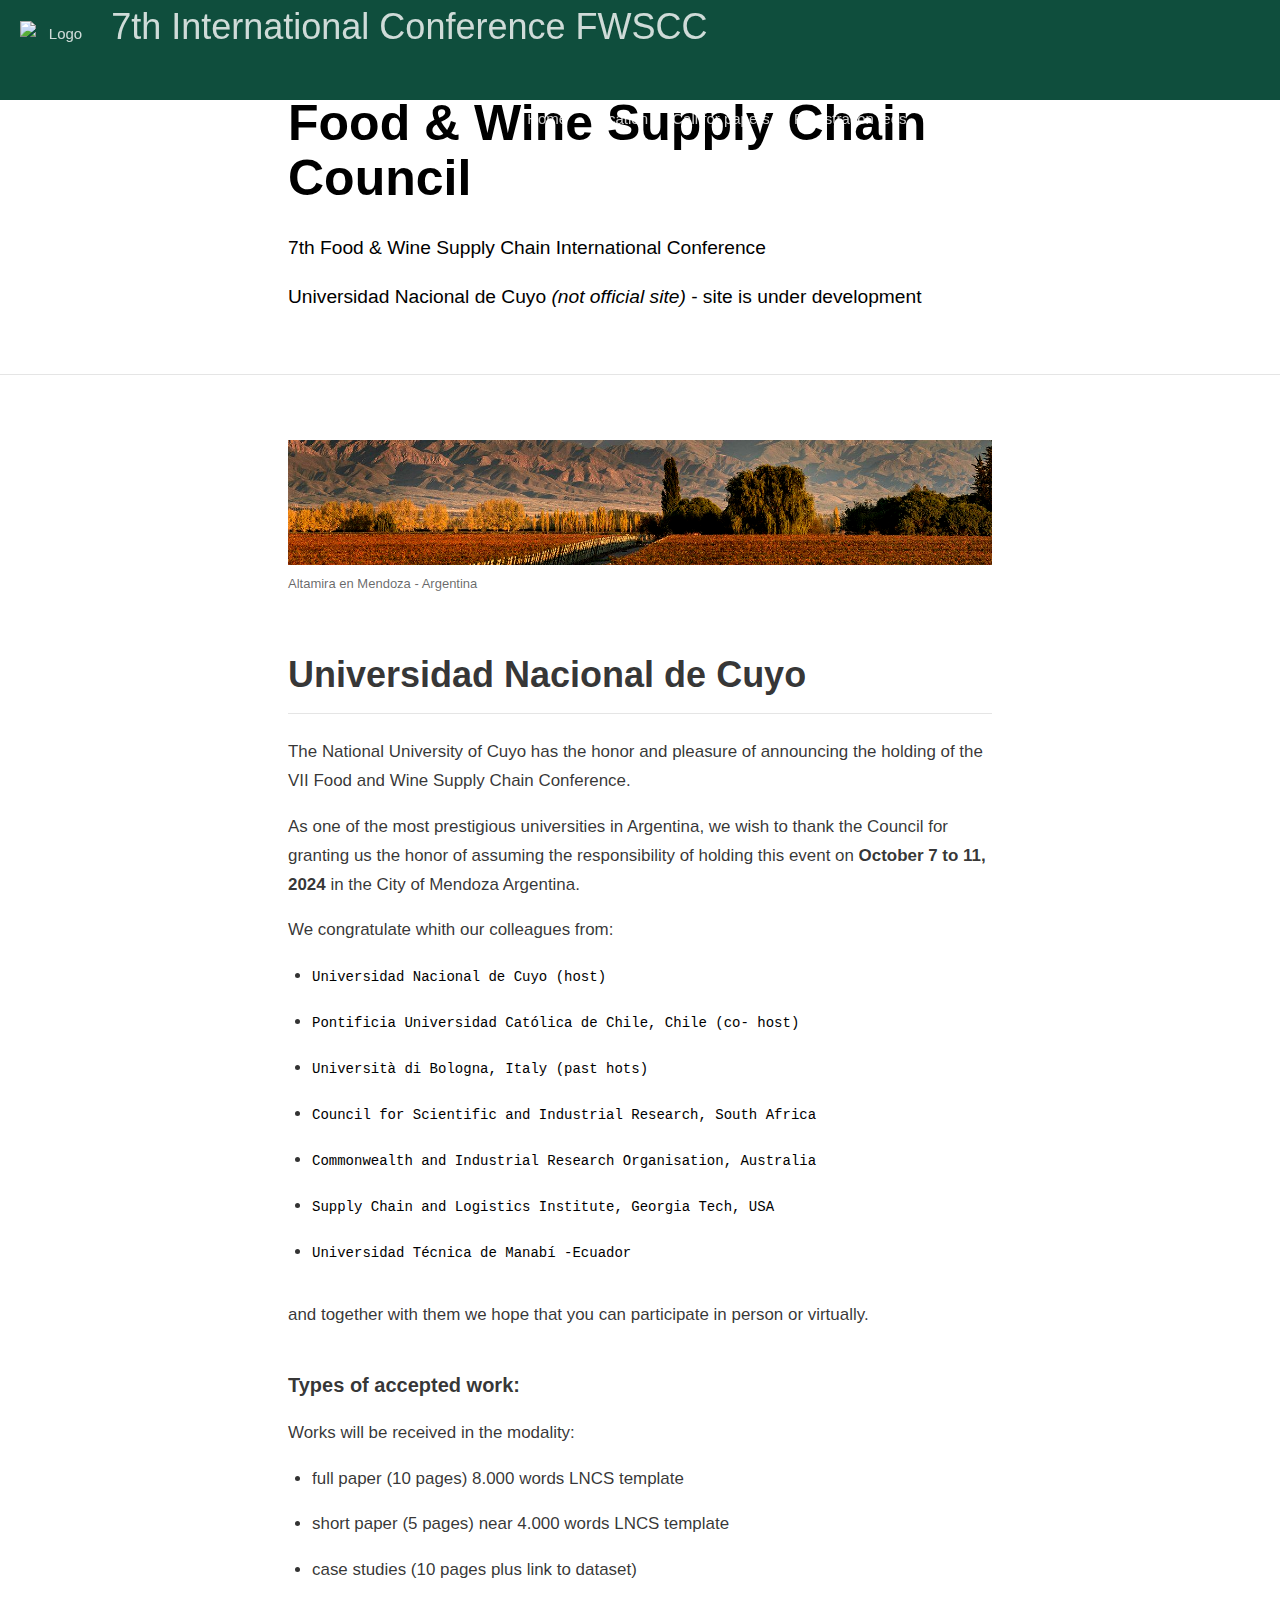
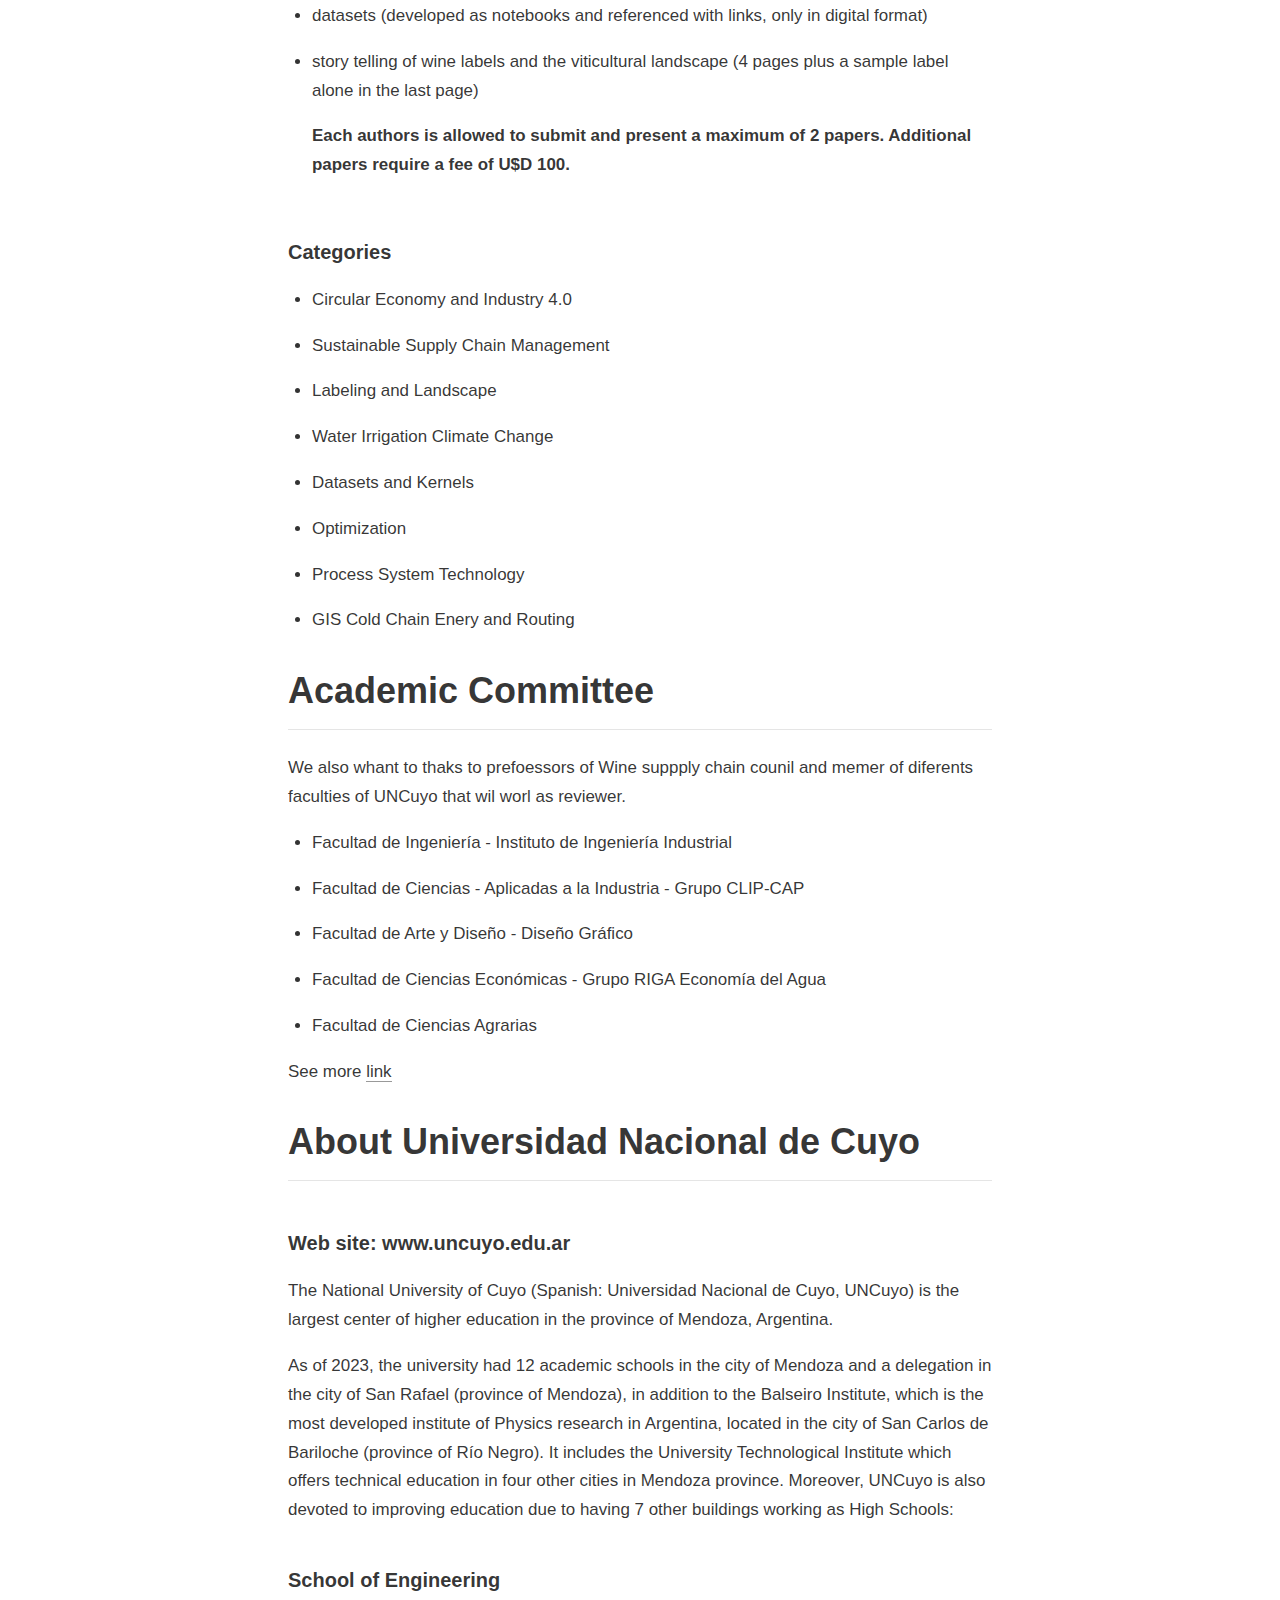
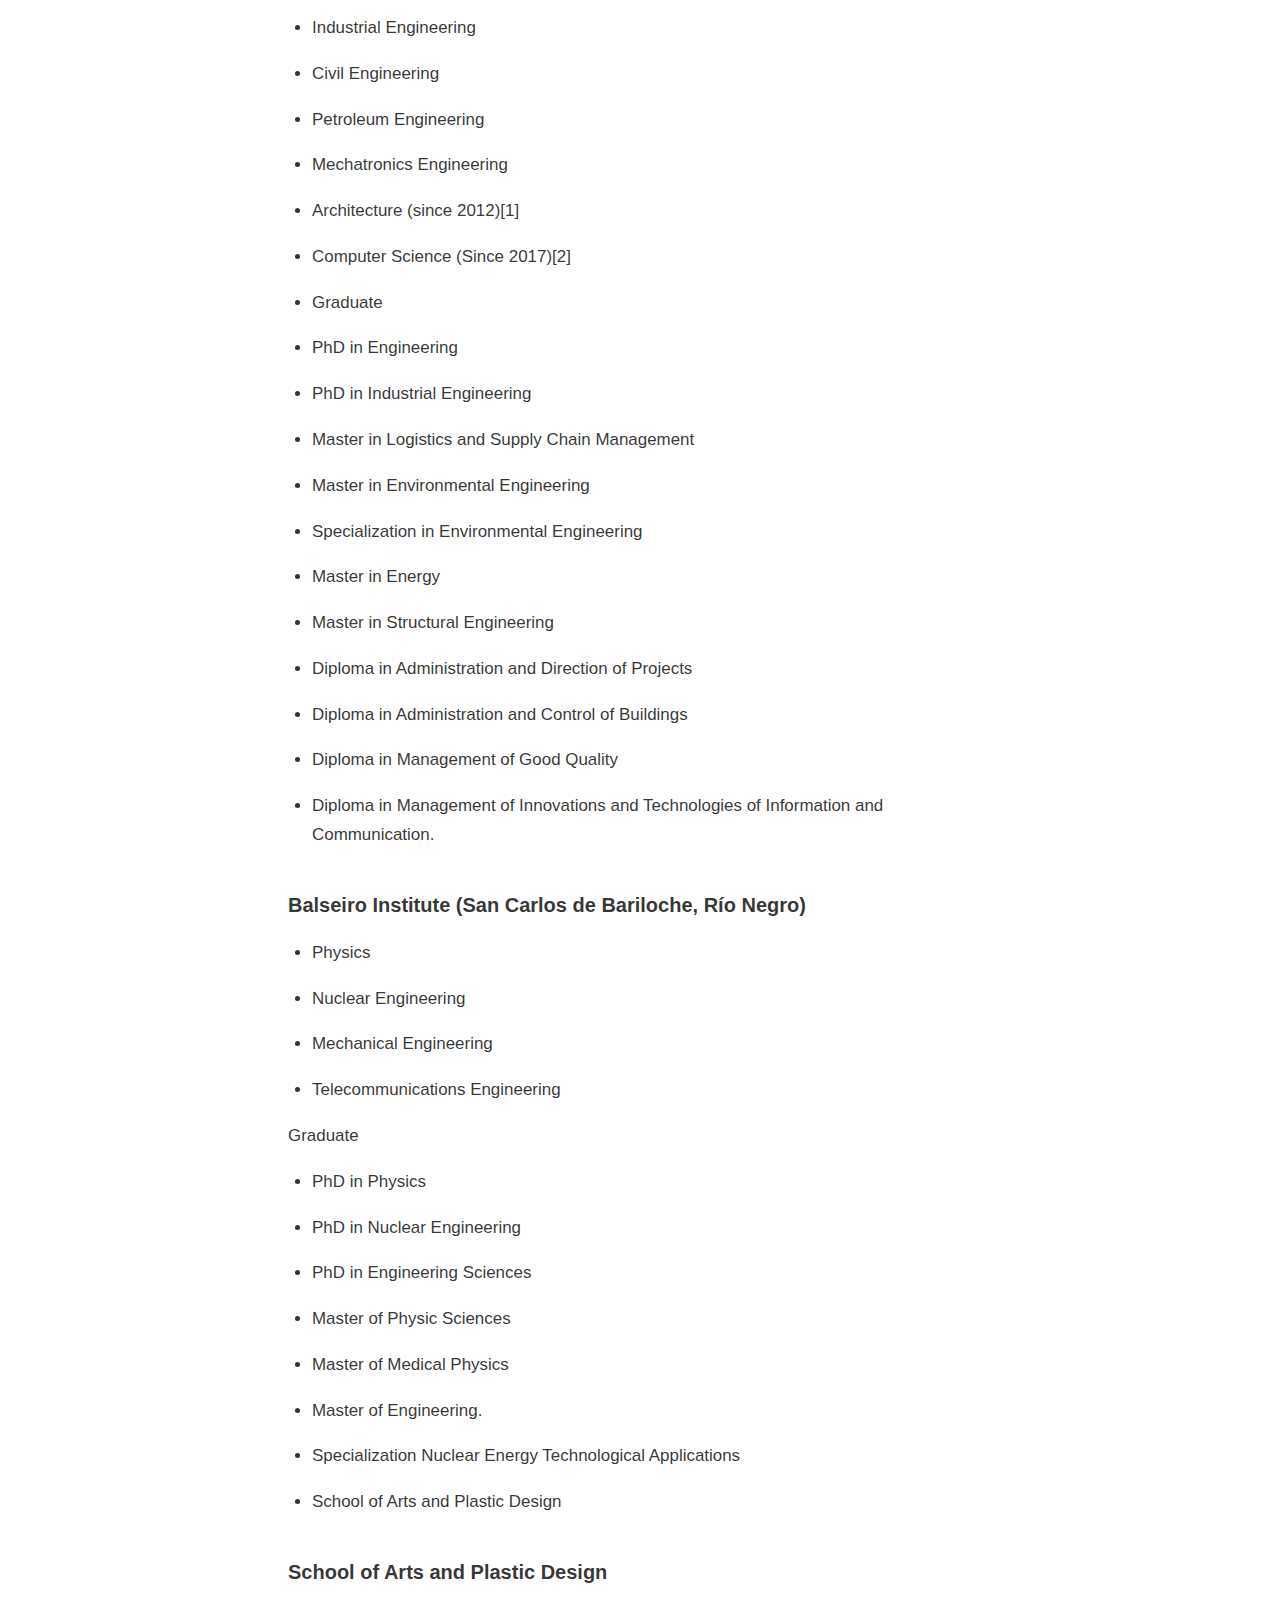
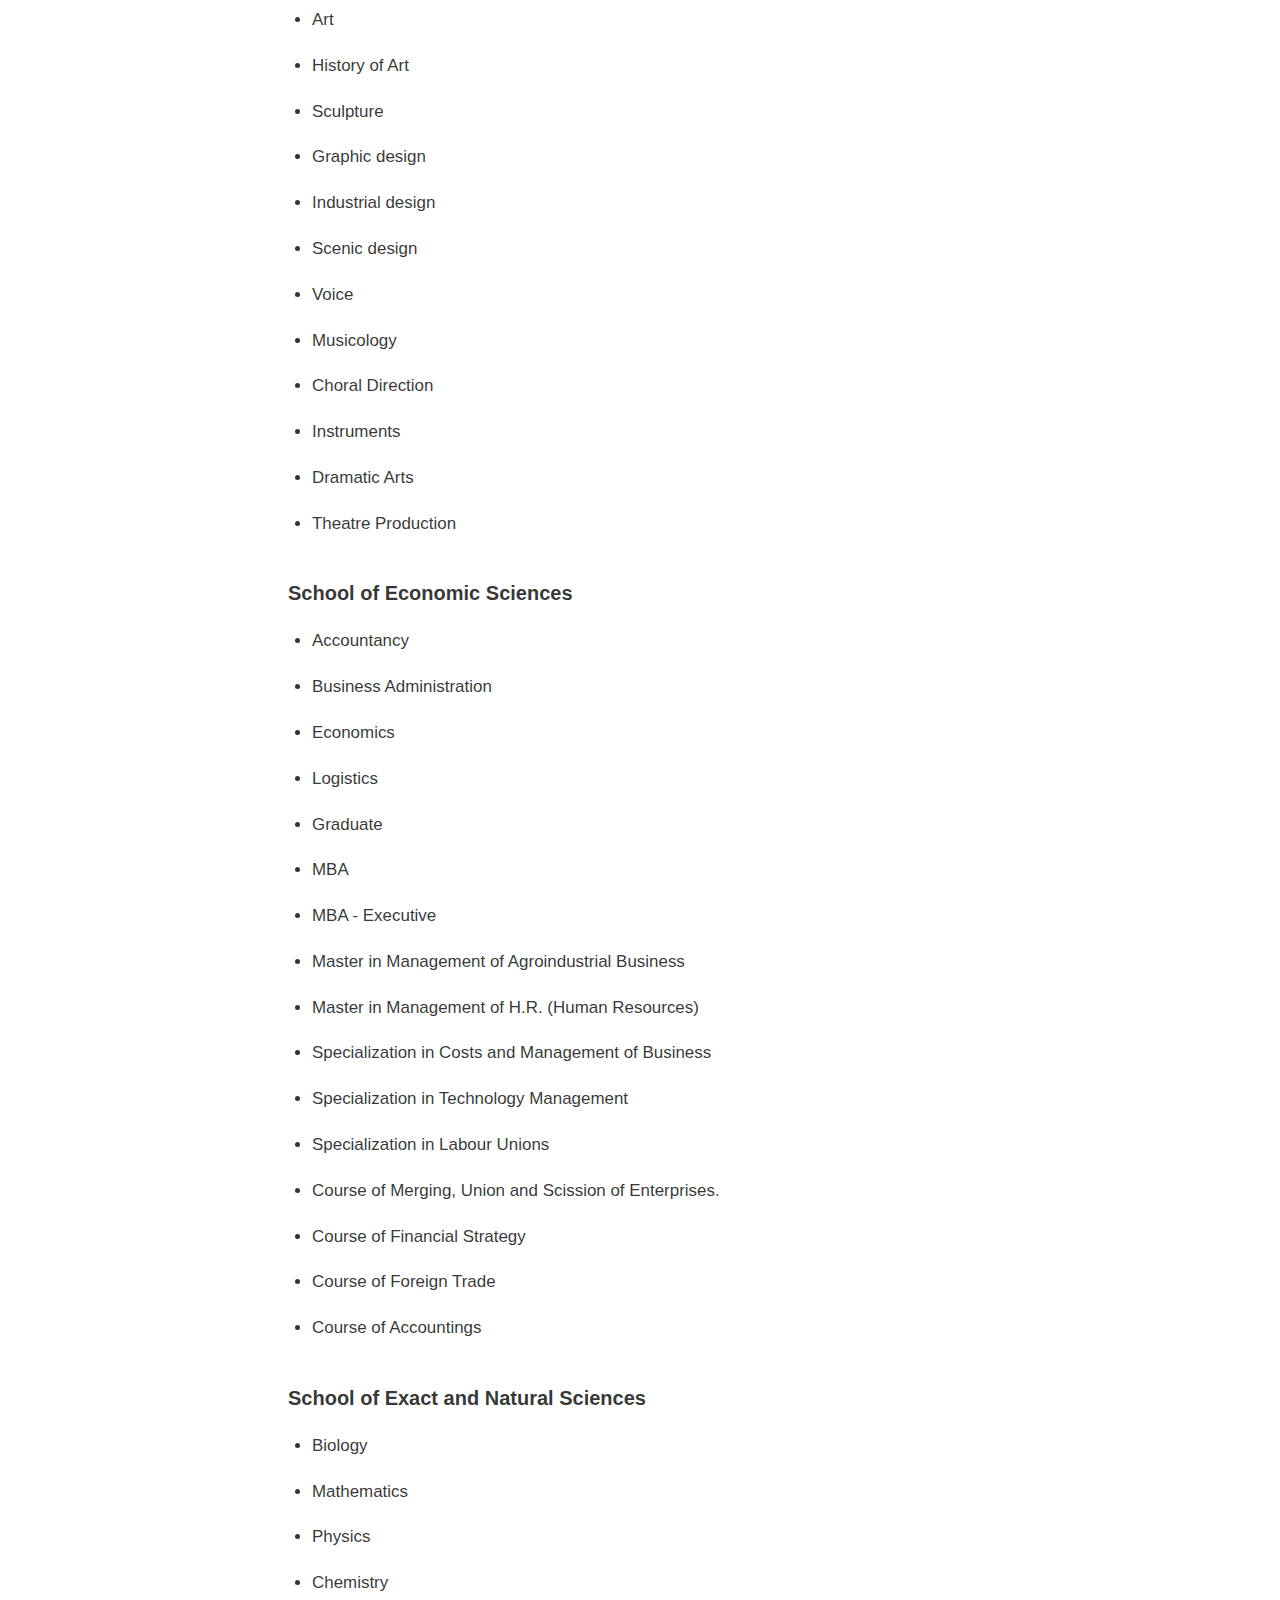
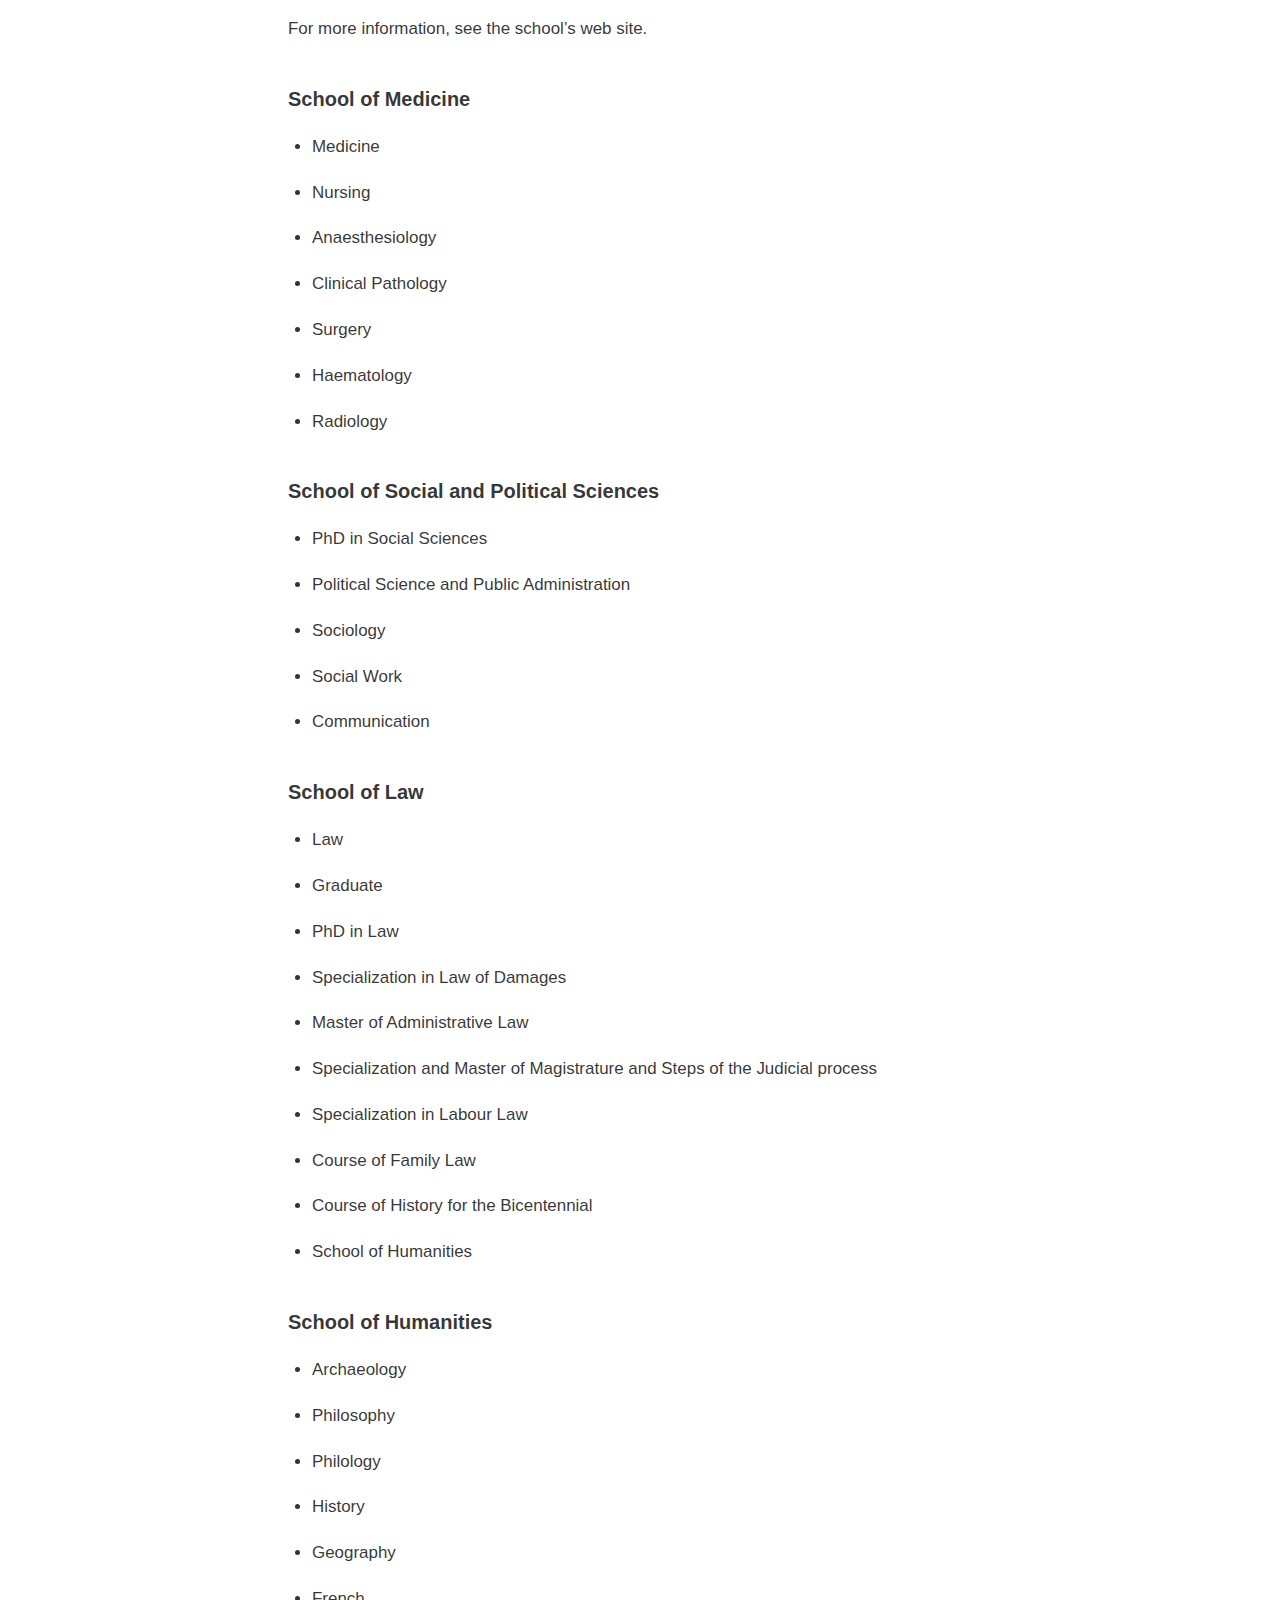
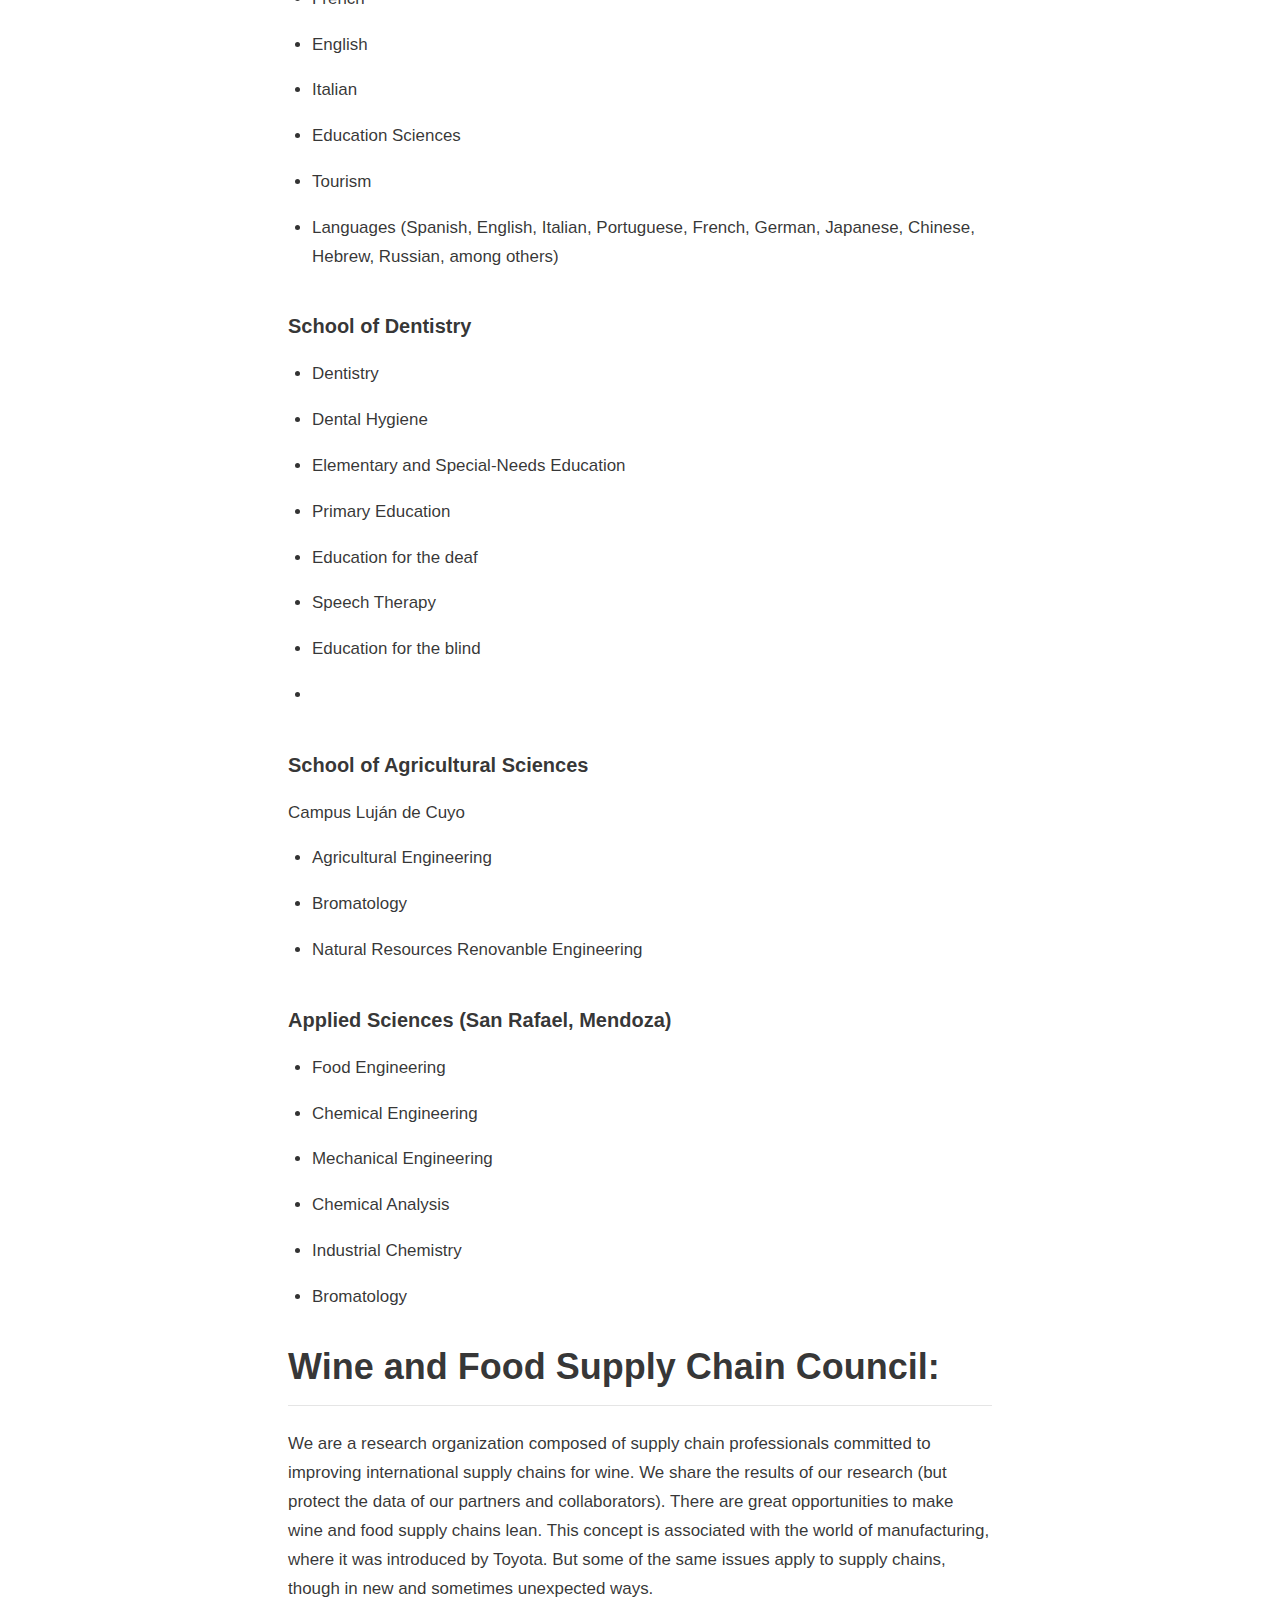
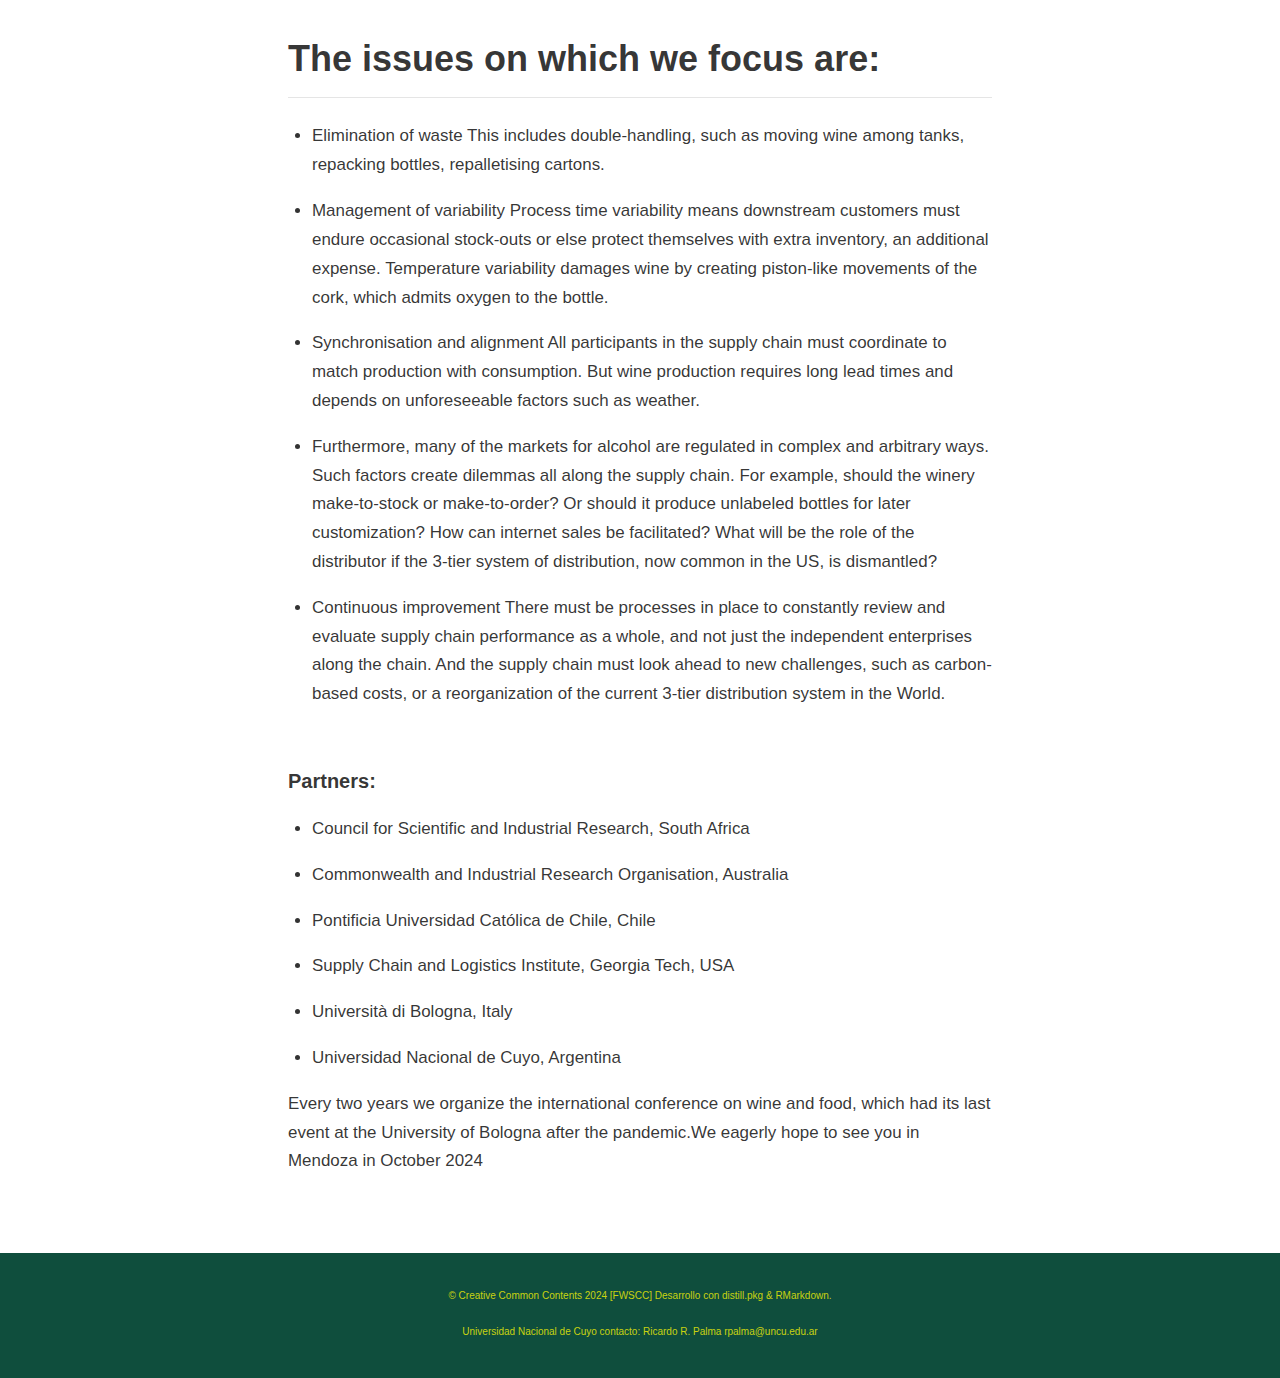
==== commit 618aba35: "bkp_20240229" ====
--- a/index.html
+++ b/index.html
@@ -88,29 +88,29 @@
 
 
   <!--radix_placeholder_meta_tags-->
-  <title>7th International Conference on: Food &amp; Wine Supply Chain Council</title>
+  <title>7th International Conference FWSCC: Food &amp; Wine Supply Chain Council</title>
 
   <meta property="description" itemprop="description" content="7th Food &amp; Wine Supply Chain International Conference&#10;&#10;Universidad Nacional de Cuyo *(not official site)* - site is under development"/>
 
 
 
   <!--  https://developers.facebook.com/docs/sharing/webmasters#markup -->
-  <meta property="og:title" content="7th International Conference on: Food &amp; Wine Supply Chain Council"/>
+  <meta property="og:title" content="7th International Conference FWSCC: Food &amp; Wine Supply Chain Council"/>
   <meta property="og:type" content="article"/>
   <meta property="og:description" content="7th Food &amp; Wine Supply Chain International Conference&#10;&#10;Universidad Nacional de Cuyo *(not official site)* - site is under development"/>
   <meta property="og:locale" content="en_US"/>
-  <meta property="og:site_name" content="7th International Conference on"/>
+  <meta property="og:site_name" content="7th International Conference FWSCC"/>
 
   <!--  https://dev.twitter.com/cards/types/summary -->
   <meta property="twitter:card" content="summary"/>
-  <meta property="twitter:title" content="7th International Conference on: Food &amp; Wine Supply Chain Council"/>
+  <meta property="twitter:title" content="7th International Conference FWSCC: Food &amp; Wine Supply Chain Council"/>
   <meta property="twitter:description" content="7th Food &amp; Wine Supply Chain International Conference&#10;&#10;Universidad Nacional de Cuyo *(not official site)* - site is under development"/>
 
   <!--/radix_placeholder_meta_tags-->
   <!--radix_placeholder_rmarkdown_metadata-->
 
   <script type="text/json" id="radix-rmarkdown-metadata">
-  {"type":"list","attributes":{"names":{"type":"character","attributes":{},"value":["title","description","site"]}},"value":[{"type":"character","attributes":{},"value":["Food & Wine Supply Chain Council"]},{"type":"character","attributes":{},"value":["7th Food & Wine Supply Chain International Conference\n\nUniversidad Nacional de Cuyo *(not official site)* - site is under development\n"]},{"type":"character","attributes":{},"value":["distill::distill_website"]}]}
+  {"type":"list","attributes":{"names":{"type":"character","attributes":{},"value":["title","description","site"]}},"value":[{"type":"character","attributes":{},"value":["Food & Wine Supply Chain Council"]},{"type":"character","attributes":{},"value":["\n7th Food & Wine Supply Chain International Conference\n\nUniversidad Nacional de Cuyo *(not official site)* - site is under development\n"]},{"type":"character","attributes":{},"value":["distill::distill_website"]}]}
   </script>
   <!--/radix_placeholder_rmarkdown_metadata-->
   <!--radix_placeholder_navigation_in_header-->
@@ -2212,7 +2212,7 @@
   /* These properties only apply to Distill sites and blogs  */
 
   .distill-site-header {
-    --title-size:       18px;
+    --title-size:       36px;
     --text-color:       rgba(255, 255, 255, 0.8);
     --text-size:        15px;
     --hover-color:      white;
@@ -2228,6 +2228,23 @@
 
   /*-- Additional custom styles --*/
   /* Add any additional CSS rules below                      */
+
+
+  /*-- Additional custom styles --*/
+  /* Add any additional CSS rules below                      */
+
+
+  .distill-site-header .logo img {
+      display: inline-block;
+      width: 75px;
+      height: 75px;
+      max-height: 75px;
+  }
+
+  .distill-site-header {
+      height: 100px;
+  }
+
   </style>
   <style type="text/css">
   /* base style */
@@ -2413,9 +2430,9 @@
 <nav class="distill-site-nav distill-site-header">
 <div class="nav-left">
 <a class="logo" href="https://ricardorpalma.github.io/7-fwscc/">
-<img src="images/logo.png" alt="Logo"/>
+<img src="images/logo3.png" alt="Logo"/>
 </a>
-<a href="index.html" class="title">7th International Conference on</a>
+<a href="index.html" class="title">7th International Conference FWSCC</a>
 </div>
 <div class="nav-right">
 <a href="index.html">Home</a>
@@ -2452,21 +2469,25 @@
 <p>As one of the most prestigious universities in Argentina, we wish to thank the Council for granting us the honor of assuming the responsibility of holding this event on <strong>October 7 to 11, 2024</strong> in the City of Mendoza Argentina.</p>
 <p>We congratulate whith our colleagues from:</p>
 <ul>
+<li><pre><code>Universidad Nacional de Cuyo (host)</code></pre></li>
+<li><pre><code>Pontificia Universidad Católica de Chile, Chile (co- host)</code></pre></li>
+<li><pre><code>Università di Bologna, Italy (past hots)</code></pre></li>
 <li><pre><code>Council for Scientific and Industrial Research, South Africa</code></pre></li>
 <li><pre><code>Commonwealth and Industrial Research Organisation, Australia</code></pre></li>
-<li><pre><code>Pontificia Universidad Católica de Chile, Chile</code></pre></li>
 <li><pre><code>Supply Chain and Logistics Institute, Georgia Tech, USA</code></pre></li>
-<li><pre><code>Università di Bologna, Italy</code></pre></li>
+<li><pre><code>Universidad Técnica de Manabí -Ecuador</code></pre></li>
 </ul>
 <p>and together with them we hope that you can participate in person or virtually.</p>
 <h3 id="types-of-accepted-work">Types of accepted work:</h3>
 <p>Works will be received in the modality:</p>
 <ul>
-<li>full paper (10 pages)</li>
-<li>shot paper (10 pages)</li>
-<li>case studies (10 pages plus link to dataset)</li>
-<li>datasets (developed as notebooks and referenced with links, only in digital format)</li>
-<li>story telling of wine labels and the viticultural landscape (4 pages plus a label)</li>
+<li><p>full paper (10 pages) 8.000 words LNCS template</p></li>
+<li><p>short paper (5 pages) near 4.000 words LNCS template</p></li>
+<li><p>case studies (10 pages plus link to dataset)</p></li>
+<li><p>datasets (developed as notebooks and referenced with links, only in digital format)</p></li>
+<li><p>story telling of wine labels and the viticultural landscape (4 pages plus a sample label alone in the last page)</p>
+<p><strong>Each authors is allowed to submit and present a maximum of 2
+papers. Additional papers require a fee of U$D 100.</strong></p></li>
 </ul>
 <h3 id="categories">Categories</h3>
 <ul>
@@ -2488,11 +2509,11 @@
 <li>Facultad de Ciencias Económicas - Grupo RIGA Economía del Agua</li>
 <li>Facultad de Ciencias Agrarias</li>
 </ul>
-<p>Ver más detalles en el <a href="http://themys.sid.uncu.edu.ar:8081">link</a></p>
+<p>See more <a href="http://themys.sid.uncu.edu.ar:8081">link</a></p>
 <h2 id="about-universidad-nacional-de-cuyo">About Universidad Nacional de Cuyo</h2>
 <h3 id="web-site-www.uncuyo.edu.ar">Web site: www.uncuyo.edu.ar</h3>
-<p>The National University of Cuyo (Spanish: Universidad Nacional de Cuyo, UNCuyo) is the largest center of higher education in the province of Mendoza, Argentina.[citation needed]</p>
-<p>As of 2005, the university had 12 academic schools in the city of Mendoza and a delegation in the city of San Rafael (province of Mendoza), in addition to the Balseiro Institute, which is the most developed institute of Physics research in Argentina, located in the city of San Carlos de Bariloche (province of Río Negro). It includes the University Technological Institute which offers technical education in four other cities in Mendoza province. Moreover, UNCuyo is also devoted to improving education due to having 7 other buildings working as High Schools:</p>
+<p>The National University of Cuyo (Spanish: Universidad Nacional de Cuyo, UNCuyo) is the largest center of higher education in the province of Mendoza, Argentina.</p>
+<p>As of 2023, the university had 12 academic schools in the city of Mendoza and a delegation in the city of San Rafael (province of Mendoza), in addition to the Balseiro Institute, which is the most developed institute of Physics research in Argentina, located in the city of San Carlos de Bariloche (province of Río Negro). It includes the University Technological Institute which offers technical education in four other cities in Mendoza province. Moreover, UNCuyo is also devoted to improving education due to having 7 other buildings working as High Schools:</p>
 <h3 id="school-of-engineering">School of Engineering</h3>
 <ul>
 <li>Industrial Engineering</li>
@@ -2631,6 +2652,7 @@
 <li></li>
 </ul>
 <h3 id="school-of-agricultural-sciences">School of Agricultural Sciences</h3>
+<p>Campus Luján de Cuyo</p>
 <ul>
 <li>Agricultural Engineering</li>
 <li>Bromatology</li>
@@ -2669,7 +2691,7 @@
 <li>Universidad Nacional de Cuyo, Argentina</li>
 </ul>
 <p>Every two years we organize the international conference on wine and food, which had its last event at the University of Bologna after the pandemic.We eagerly hope to see you in Mendoza in October 2024</p>
-<div class="sourceCode" id="cb6"><pre class="sourceCode r distill-force-highlighting-css"><code class="sourceCode r"></code></pre></div>
+<div class="sourceCode" id="cb8"><pre class="sourceCode r distill-force-highlighting-css"><code class="sourceCode r"></code></pre></div>
 <!--radix_placeholder_article_footer-->
 <!--/radix_placeholder_article_footer-->
 </div>
